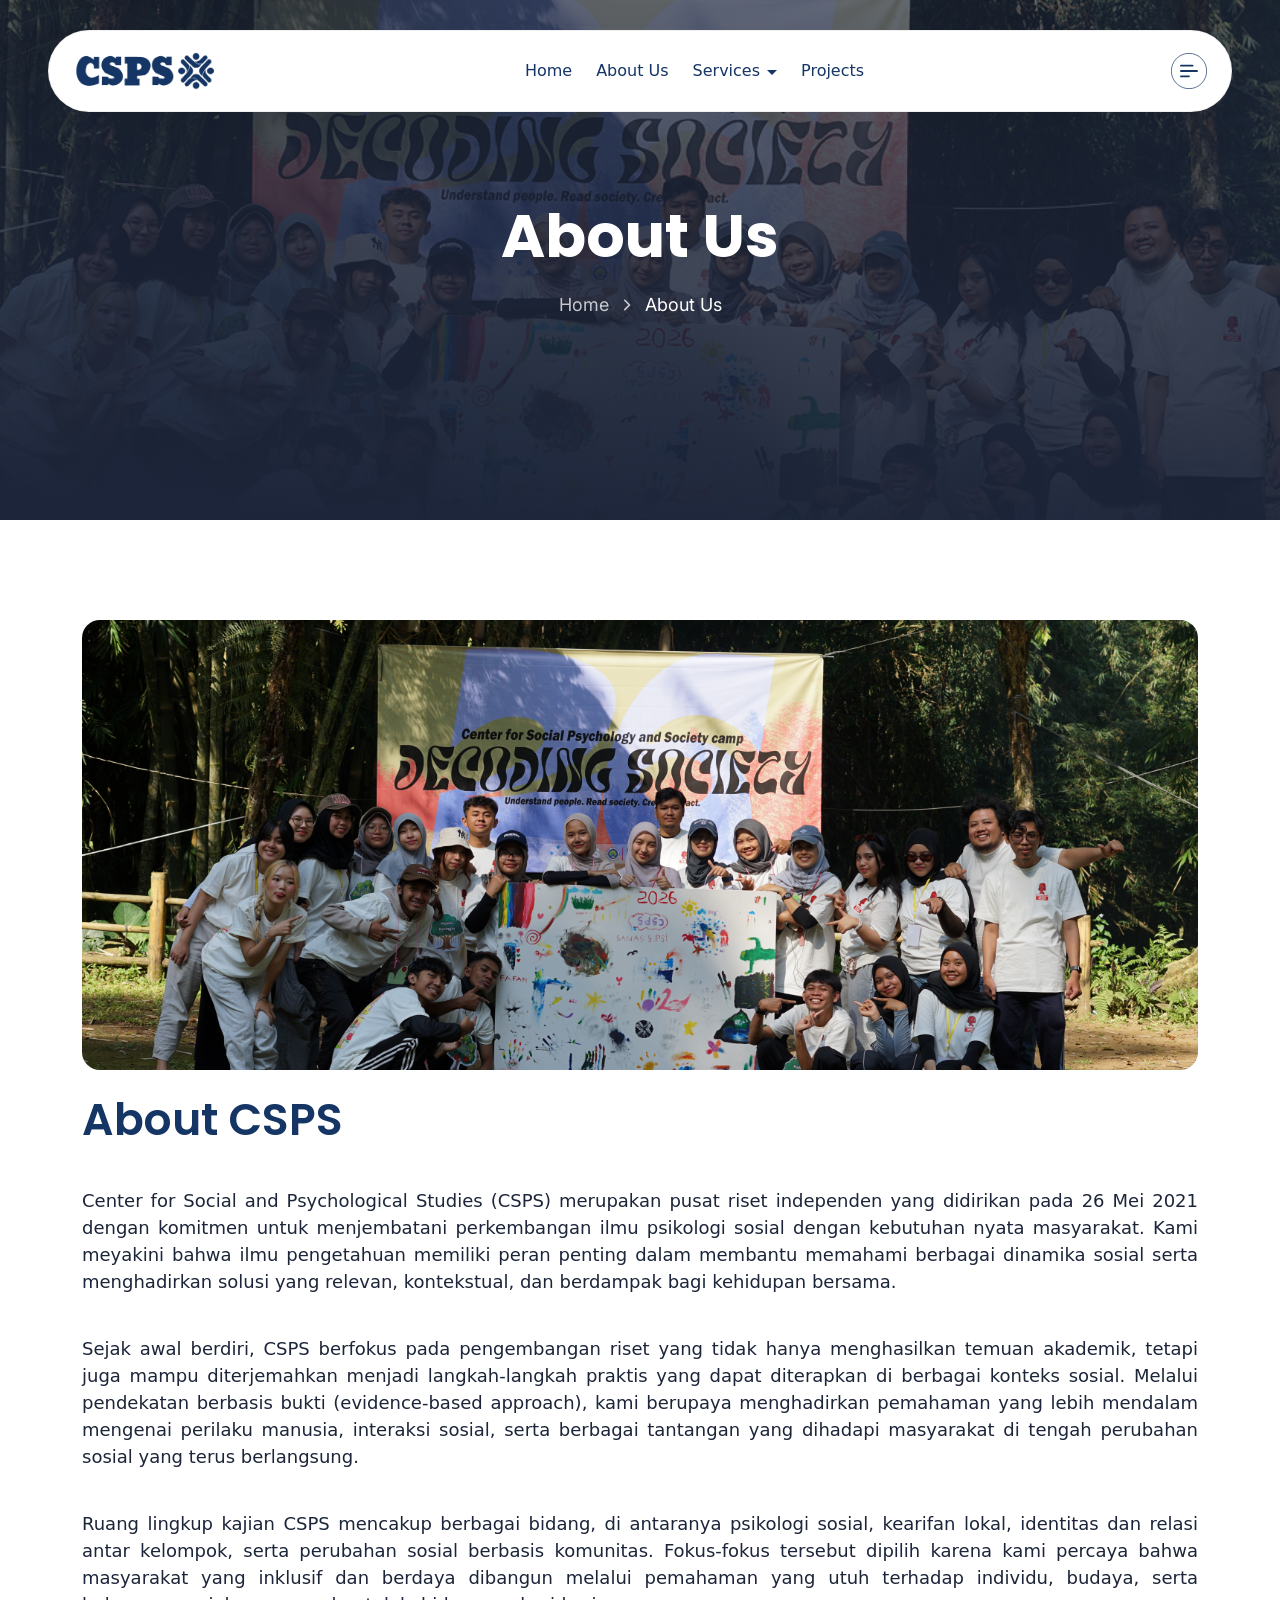
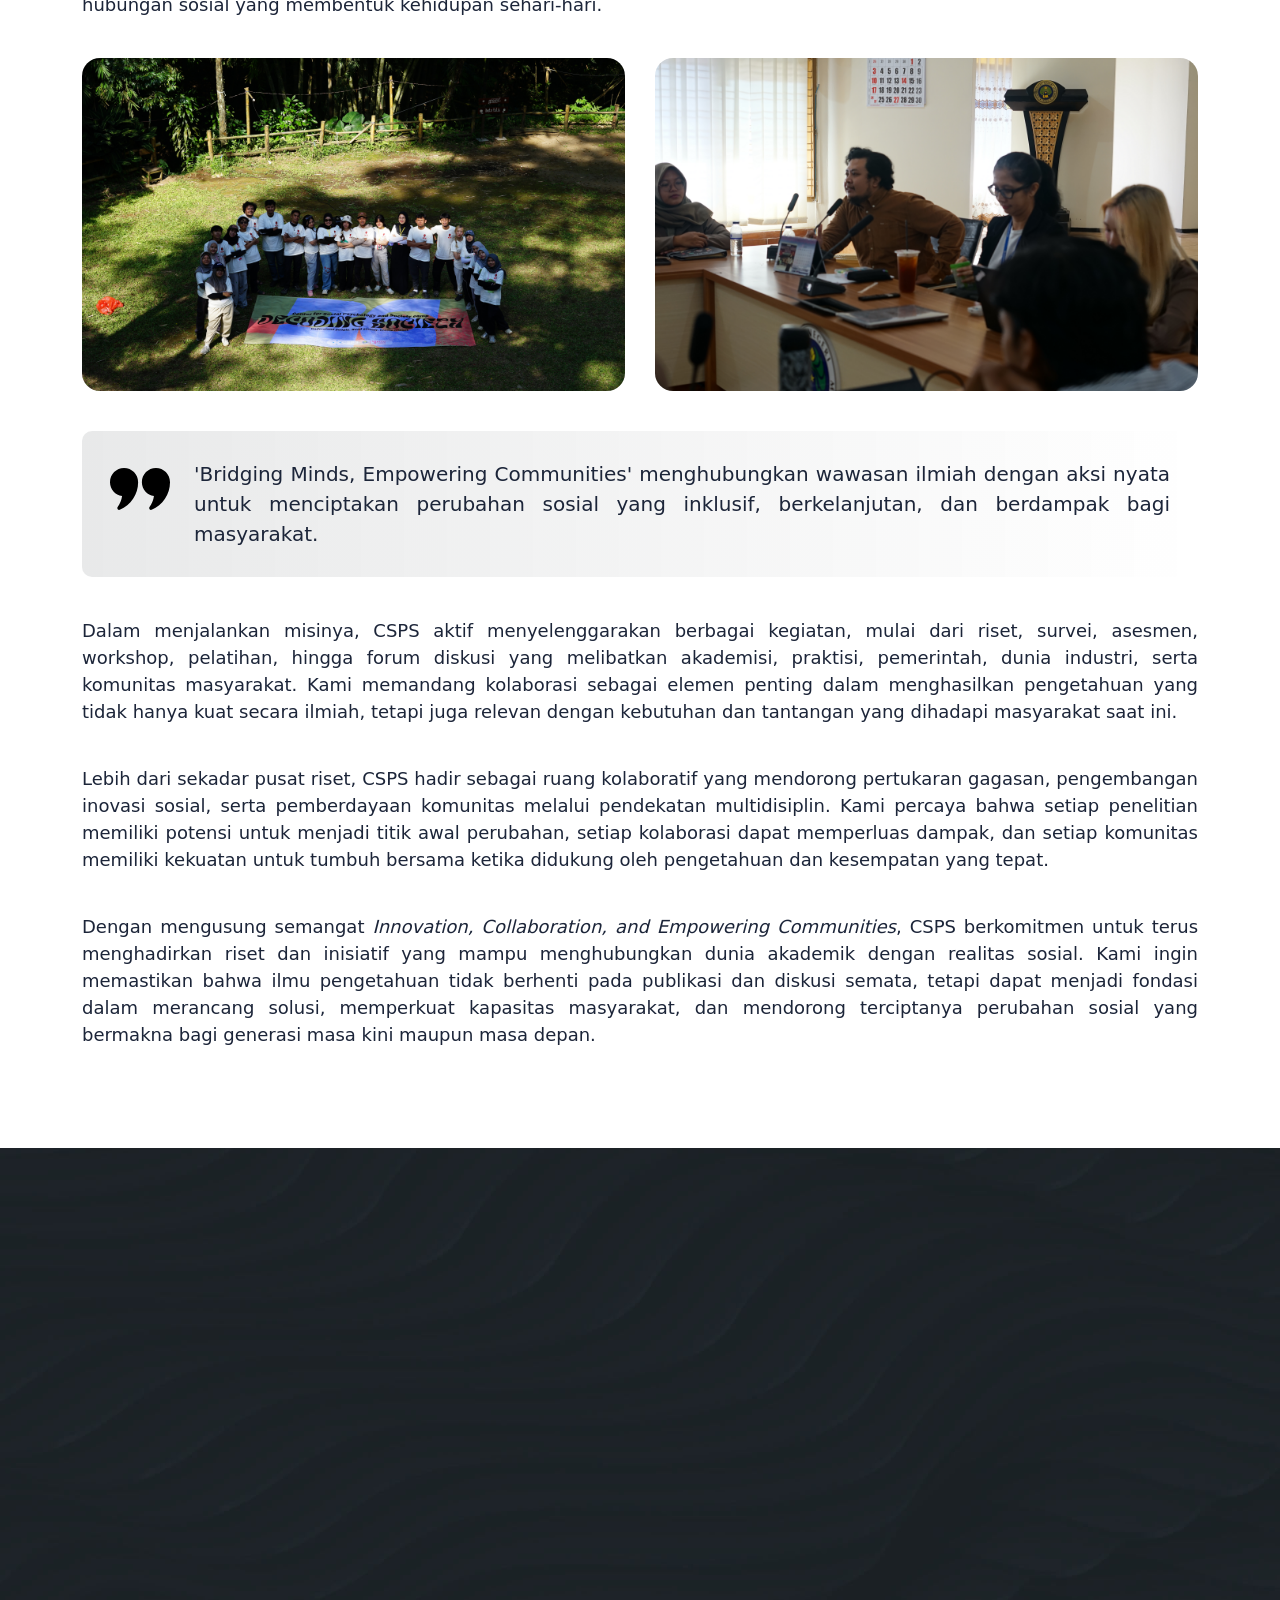
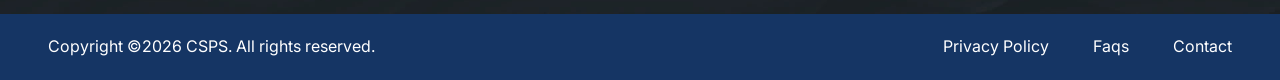
==== about.html @ bf0634b8 "update banyak" ====
<!doctype html>
<html lang="en" class="no-js">

<head>
  <title>CSPS UM - Center for Social Psychology and Society</title>
  <link rel="shortcut icon" href="assets/img/Logo_CSPS.png" type="image/x-icon">

  <!-- Meta Tags -->
  <meta charset="utf-8">
  <meta http-equiv="X-UA-Compatible" content="IE=edge">
  <meta name="viewport" content="width=device-width, initial-scale=1, shrink-to-fit=no">
  <meta name="view-transition" content="same-origin">
  <meta name="theme-color" content="#153564">

  <meta property="og:site_name" content="CSPS UM">
  <meta property="og:url" content="https://cspsum.vercel.app">
  <meta property="og:title" content="CSPS UM - Bridging Minds, Empowering Communities">
  <meta property="og:description"
    content="Center for Social Psychology Studies Universitas Negeri Malang. Advancing social psychology through research, education, and community engagement.">
  <meta name="Center for Social Psychology Studies Universitas N9" content="summary_large_image">
  <meta name="description"
    content="CSPS UM is a center for learning, research, and community engagement in Social Psychology. We connect knowledge with real-world impact, empowering individuals and communities to create positive social change.">
  <!-- fonts -->
  <link rel="preconnect" href="https://fonts.googleapis.com/">
  <link rel="preconnect" href="https://fonts.gstatic.com/" crossorigin>
  <link
    href="https://fonts.googleapis.com/css2?family=Inter:ital,opsz,wght@0,14..32,100..900;1,14..32,100..900&amp;family=Poppins:ital,wght@0,100;0,200;0,300;0,400;0,500;0,600;0,700;0,800;0,900;1,100;1,200;1,300;1,400;1,500;1,600;1,700;1,800;1,900&amp;display=swap"
    rel="stylesheet">

  <!-- all css -->
  <link rel="stylesheet" href="assets/css/vendor.css">
  <style>
    :root {
      /* Typography */
      --font-body--family: "Inter", sans-serif;
      --font-body--style: normal;
      --font-body--weight: 400;

      --font-heading--family: "Poppins", sans-serif;
      --font-heading--style: normal;
      --font-heading--weight: 600;

      --font-button--family: "Poppins", sans-serif;
      --font-button--style: normal;
      --font-button--weight: 600;

      /* h1-h6 */
      --font-h1--size: 60px;
      --font-h2--size: 48px;
      --font-h3--size: 36px;
      --font-h4--size: 24px;
      --font-h5--size: 20px;
      --font-h6--size: 16px;

      /* header nav */
      --font-nav-main: 16px;

      /* Colors */
      --color-background: rgba(255, 255, 255, 1);
      --color-foreground: rgba(28, 37, 57, 1);
      --color-foreground-heading: rgba(28, 37, 57, 1);
      --color-foreground-subheading: rgba(93, 102, 111, 1);
      --color-background-subheading: rgba(255, 255, 255, 0.1);
      --color-border-subheading-bg: rgba(32, 40, 45, 0.1);
      --color-primary: rgba(28, 37, 57, 1);
      --color-primary-background: rgba(28, 37, 57, 1);
      --color-primary-hover: rgba(28, 37, 57, 1);
      --color-primary-background-hover: rgba(28, 37, 57, 1);
      --color-border: rgba(255, 255, 255, 0.3);
      --color-border-hover: rgba(93, 102, 111, 0.5);
      --color-shadow: rgba(0, 0, 0, 1);
      --color-overlay: rgba(28, 37, 57, 0.6);

      /* Buttons */
      --font-button-size: 16px;
      --font-button-size-mobile: 16px;
      --style-button-height: 56px;
      --style-button-height-mobile: 48px;
      --style-button-slim-height: 52px;
      --style-button-slim-height-mobile: 40px;
      --style-cta-underline-offset: 5px;
      --style-cta-underline-thickness: 1px;

      /* Colors - Primary Button */
      --color-primary-button-text: rgba(255, 255, 255, 1);
      --color-primary-button-background: rgba(32, 40, 45, 1);
      --color-primary-button-border: rgba(32, 40, 45, 1);
      --color-primary-button-icon: rgba(28, 37, 57, 1);
      --color-primary-button-icon-background: rgba(255, 255, 255, 1);

      --color-primary-button-hover-text: rgba(32, 40, 45, 1);
      --color-primary-button-hover-background: rgba(255, 255, 255, 1);
      --color-primary-button-hover-border: rgba(32, 40, 45, 1);
      --color-primary-button-hover-icon: rgba(255, 255, 255, 1);
      --color-primary-button-hover-icon-background: rgba(28, 37, 57, 1);

      /* Colors - Secondary Button */
      --color-secondary-button-text: rgba(32, 40, 45, 1);
      --color-secondary-button-background: rgba(255, 255, 255, 1);
      --color-secondary-button-border: rgba(255, 255, 255, 1);
      --color-secondary-button-icon: rgba(255, 255, 255, 1);
      --color-secondary-button-icon-background: rgba(32, 40, 45, 1);

      --color-secondary-button-hover-text: rgba(255, 255, 255, 1);
      --color-secondary-button-hover-background: rgba(32, 40, 45, 1);
      --color-secondary-button-hover-border: rgba(32, 40, 45, 1);
      --color-secondary-button-hover-icon: rgba(28, 37, 57, 1);
      --color-secondary-button-hover-icon-background: rgba(255, 255, 255, 1);

      /* Colors - Input */
      --color-input-background: rgba(255, 255, 255, 1);
      --color-input-text: rgba(93, 102, 111, 1);
      --color-input-border: rgba(93, 102, 111, 0.2);
      --color-input-hover-background: rgba(255, 255, 255, 1);
      --color-input-hover-text: rgba(93, 102, 111, 1);
      --color-input-hover-border: rgba(93, 102, 111, 0.2);

      /* Borders */
      --style-border-width-buttons-primary: 1px;
      --style-border-width-buttons-secondary: 1px;
      --style-border-radius-buttons-primary: 40px;
      --style-border-radius-buttons-secondary: 40px;

      --style-border-width-inputs: 1px;
      --style-border-radius-inputs: 8px;
      --style-border-width: 1px;

      /* Focus */
      --focus-outline-width: 1px;
      --focus-outline-offset: 3px;

      /* Pagination */
      --style-pagination-border-width: 1px;
      --pagination-item-foreground: rgba(28, 37, 57, 1);
      --pagination-item-background: rgba(242, 242, 242, 1);
      --pagination-item-border: rgba(242, 242, 242, 1);
      --pagination-item-active-foreground: rgba(255, 255, 255, 1);
      --pagination-item-active-background: rgba(28, 37, 57, 1);
      --pagination-item-active-border: rgba(28, 37, 57, 1);

      /* Swiper */
      --swiper-navigation-size: 16px;
      --swiper-navigation-color: rgba(255, 255, 255, 1);
      --swiper-navigation-background-color: transparent;
      --swiper-navigation-hover-color: rgba(255, 255, 255, 1);
      --swiper-navigation-hover-background-color: rgba(255, 255, 255, 0.15);
      --swiper-pagination-bullet-inactive-color: rgba(242, 242, 242);
      --swiper-pagination-color: rgba(28, 37, 57, 1);
      --swiper-pagination-bullet-inactive-opacity: 1;
    }

    @media (max-width: 767px) {
      :root {
        --font-h1--size: 48px;
        --font-h2--size: 40px;
        --font-h3--size: 28px;
        --font-h4--size: 20px;
        --font-h5--size: 18px;
      }
    }
  </style>
  <link rel="stylesheet" href="assets/css/style.css">
</head>

<body>
  <!-- Header 1 -->
  <sticky-header data-sticky-type="always">
    <header class="header-2 header-floating">
      <div class="container-fluid">
        <div class="header-grid">
          <a class="header-logo" href="index.html" aria-label="CSPS">
            <img src="assets/img/logo.png" alt="CSPS Logo" height="32">
          </a>
          <drawer-menu>
            <nav class="header-nav drawer-menu">
              <div class="d-lg-none header-nav-headings">
                <a class="header-logo" href="index.html" aria-label="CSPS">
                  <img src="assets/img/logo.png" alt="CSPS Logo" style="width: 130px;" height="32" loading="lazy">
                </a>
                <drawer-opener class="svg-wrapper menu-close" data-drawer=".drawer-menu">
                  <svg width="30px" height="30px" viewBox="0 0 24 24" fill="none" xmlns="http://www.w3.org/2000/svg">
                    <path
                      d="M8.00386 9.41816C7.61333 9.02763 7.61334 8.39447 8.00386 8.00395C8.39438 7.61342 9.02755 7.61342 9.41807 8.00395L12.0057 10.5916L14.5907 8.00657C14.9813 7.61605 15.6144 7.61605 16.0049 8.00657C16.3955 8.3971 16.3955 9.03026 16.0049 9.42079L13.4199 12.0058L16.0039 14.5897C16.3944 14.9803 16.3944 15.6134 16.0039 16.0039C15.6133 16.3945 14.9802 16.3945 14.5896 16.0039L12.0057 13.42L9.42097 16.0048C9.03045 16.3953 8.39728 16.3953 8.00676 16.0048C7.61624 15.6142 7.61624 14.9811 8.00676 14.5905L10.5915 12.0058L8.00386 9.41816Z"
                      fill="currentColor" />
                    <path fill-rule="evenodd" clip-rule="evenodd"
                      d="M23 12C23 18.0751 18.0751 23 12 23C5.92487 23 1 18.0751 1 12C1 5.92487 5.92487 1 12 1C18.0751 1 23 5.92487 23 12ZM3.00683 12C3.00683 16.9668 7.03321 20.9932 12 20.9932C16.9668 20.9932 20.9932 16.9668 20.9932 12C20.9932 7.03321 16.9668 3.00683 12 3.00683C7.03321 3.00683 3.00683 7.03321 3.00683 12Z"
                      fill="currentColor" />
                  </svg>
                </drawer-opener>
              </div>
              <ul class="header-menu list-unstyled">
                <li class="nav-item">
                  <a class="menu-link menu-link-main menu-accrodion" href="index.html">
                    Home
                  </a>
                </li>
                <li class="nav-item">
                  <a class="menu-link menu-link-main" href="./about.html">
                    About Us
                  </a>
                </li>
                <li class="nav-item">
                  <a class="menu-link menu-link-main menu-accrodion" href="./services.html">
                    Services
                    <svg width="10" height="5" viewBox="0 0 10 5" fill="none" xmlns="http://www.w3.org/2000/svg">
                      <path d="M5 5L0 0H10L5 5Z" fill="currentColor" />
                    </svg>
                  </a>
                  <div class="header-submenu menu-absolute submenu-color">
                    <ul class="list-unstyled">
                      <li class="nav-item">
                        <a class="menu-link" href="./service-details.html">Program Development</a>
                      </li>
                      <li class="nav-item">
                        <a class="menu-link" href="./service-details.html">
                          Comms
                        </a>
                      </li>
                      <li class="nav-item">
                        <a class="menu-link" href="./service-details.html">
                          Impact Measurement
                        </a>
                      </li>
                      <li class="nav-item">
                        <a class="menu-link" href="./service-details.html">
                          Sustainability report assistance
                        </a>
                      </li>
                      <li class="nav-item">
                        <a class="menu-link" href="./service-details.html">
                          Psychological Assesment
                        </a>
                      </li>
                    </ul>
                  </div>
                </li>
                <li class="nav-item">
                  <a class="menu-link menu-link-main" href="./projects.html">
                    Projects
                  </a>
                </li>
              </ul>

              <div class="drawer-content d-lg-none">
                <div class="drawer-block drawer-block-contact">
                  <div class="drawer-heading text text-18">Quick Contact</div>
                  <ul class="drawer-additional-menu list-unstyled flex-direction-column">
                    <li class="nav-item">
                      <div class="menu-link no-hover">
                        <svg xmlns="http://www.w3.org/2000/svg" fill="none" viewBox="0 0 24 24" stroke-width="1.5"
                          stroke="currentColor" class="size-6">
                          <path stroke-linecap="round" stroke-linejoin="round"
                            d="M15 10.5a3 3 0 1 1-6 0 3 3 0 0 1 6 0Z" />
                          <path stroke-linecap="round" stroke-linejoin="round"
                            d="M19.5 10.5c0 7.142-7.5 11.25-7.5 11.25S4.5 17.642 4.5 10.5a7.5 7.5 0 1 1 15 0Z" />
                        </svg>

                        <a href="https://share.google/dpRsDNbhYyHIWgLW3" target="_blank" rel="noopener noreferrer">
                          Gedung B4, Jl. Semarang No.5, Sumbersari, Kec. Lowokwaru, Kota Malang, Jawa Timur 65145,
                          Indonesia
                        </a>
                      </div>
                    </li>
                    <li class="nav-item">
                      <a class="menu-link" href="tel:+001234567890">
                        <svg xmlns="http://www.w3.org/2000/svg" fill="none" viewBox="0 0 24 24" stroke-width="1.5"
                          stroke="currentColor" class="size-6">
                          <path stroke-linecap="round" stroke-linejoin="round"
                            d="M14.25 9.75v-4.5m0 4.5h4.5m-4.5 0 6-6m-3 18c-8.284 0-15-6.716-15-15V4.5A2.25 2.25 0 0 1 4.5 2.25h1.372c.516 0 .966.351 1.091.852l1.106 4.423c.11.44-.054.902-.417 1.173l-1.293.97a1.062 1.062 0 0 0-.38 1.21 12.035 12.035 0 0 0 7.143 7.143c.441.162.928-.004 1.21-.38l.97-1.293a1.125 1.125 0 0 1 1.173-.417l4.423 1.106c.5.125.852.575.852 1.091V19.5a2.25 2.25 0 0 1-2.25 2.25h-2.25Z" />
                        </svg>
                        08988888888888
                      </a>
                    </li>
                    <li class="nav-item">
                      <a class="menu-link" href="mailto:csps@um.ac.id">
                        <svg xmlns="http://www.w3.org/2000/svg" fill="none" viewBox="0 0 24 24" stroke-width="1.5"
                          stroke="currentColor" class="size-6">
                          <path stroke-linecap="round" stroke-linejoin="round"
                            d="M21.75 9v.906a2.25 2.25 0 0 1-1.183 1.981l-6.478 3.488M2.25 9v.906a2.25 2.25 0 0 0 1.183 1.981l6.478 3.488m8.839 2.51-4.66-2.51m0 0-1.023-.55a2.25 2.25 0 0 0-2.134 0l-1.022.55m0 0-4.661 2.51m16.5 1.615a2.25 2.25 0 0 1-2.25 2.25h-15a2.25 2.25 0 0 1-2.25-2.25V8.844a2.25 2.25 0 0 1 1.183-1.981l7.5-4.039a2.25 2.25 0 0 1 2.134 0l7.5 4.039a2.25 2.25 0 0 1 1.183 1.98V19.5Z" />
                        </svg>
                        csps@um.ac.id
                      </a>
                    </li>
                  </ul>
                </div>
              </div>
            </nav>
          </drawer-menu>
          <div class="header-actions d-flex align-items-center">
            <div class="header-actions d-flex align-items-center">
              <a href="https://wa.me/6281234567890?text=Halo%20CSPS%20UM,%20saya%20ingin%20berkonsultasi."
                aria-label="Hubungi kami melalui WhatsApp" class="button button--primary button--slim" target="_blank"
                rel="noopener noreferrer">
                Get in Touch
                <span class="svg-wrapper">
                  <svg class="icon-20" width="20" height="20" viewBox="0 0 20 20" fill="none"
                    xmlns="http://www.w3.org/2000/svg">
                    <path
                      d="M13.3365 7.84518L6.16435 15.0173L4.98584 13.8388L12.158 6.66667H5.83652V5H15.0032V14.1667H13.3365V7.84518Z"
                      fill="currentColor"></path>
                  </svg>
                </span>
              </a>
              <drawer-opener class="svg-wrapper menu-open d-lg-none" data-drawer=".drawer-menu">
                <svg width="52" height="52" viewBox="0 0 52 52" fill="none" xmlns="http://www.w3.org/2000/svg">
                  <circle cx="26" cy="26" r="25.5" fill="white" stroke="currentColor" />
                  <path
                    d="M32.5 18.2857C32.5 17.5757 31.9179 17 31.2 17H14.3C13.5821 17 13 17.5757 13 18.2857C13 18.9958 13.5821 19.5714 14.3 19.5714H31.2C31.9179 19.5714 32.5 18.9957 32.5 18.2857ZM14.3 24.7143H37.7C38.4179 24.7143 39 25.29 39 26C39 26.7101 38.4179 27.2857 37.7 27.2857H14.3C13.5821 27.2857 13 26.7101 13 26C13 25.29 13.5821 24.7143 14.3 24.7143ZM14.3 32.4286H26C26.7179 32.4286 27.3 33.0042 27.3 33.7143C27.3 34.4243 26.7179 35 26 35H14.3C13.5821 35 13 34.4243 13 33.7143C13 33.0042 13.5821 32.4286 14.3 32.4286Z"
                    fill="currentColor" />
                </svg>
              </drawer-opener>
              <drawer-opener class="svg-wrapper menu-open d-none d-lg-flex" data-drawer=".drawer-additional">
                <svg width="52" height="52" viewBox="0 0 52 52" fill="none" xmlns="http://www.w3.org/2000/svg">
                  <circle cx="26" cy="26" r="25.5" fill="white" stroke="currentColor" />
                  <path
                    d="M32.5 18.2857C32.5 17.5757 31.9179 17 31.2 17H14.3C13.5821 17 13 17.5757 13 18.2857C13 18.9958 13.5821 19.5714 14.3 19.5714H31.2C31.9179 19.5714 32.5 18.9957 32.5 18.2857ZM14.3 24.7143H37.7C38.4179 24.7143 39 25.29 39 26C39 26.7101 38.4179 27.2857 37.7 27.2857H14.3C13.5821 27.2857 13 26.7101 13 26C13 25.29 13.5821 24.7143 14.3 24.7143ZM14.3 32.4286H26C26.7179 32.4286 27.3 33.0042 27.3 33.7143C27.3 34.4243 26.7179 35 26 35H14.3C13.5821 35 13 34.4243 13 33.7143C13 33.0042 13.5821 32.4286 14.3 32.4286Z"
                    fill="currentColor" />
                </svg>
              </drawer-opener>
            </div>
          </div>
        </div>
    </header>
  </sticky-header>

  <div class="theme-drawer drawer-additional" data-position="right">
    <div class="drawer-headings">
      <a class="header-logo" href="../index.html" aria-label="Consulo">
        <img src="assets/img/logo.png" alt="Consulo Logo" style="width: 130px;" height="32" loading="lazy">
      </a>
      <drawer-opener class="svg-wrapper menu-close" data-drawer=".drawer-additional">
        <svg width="30px" height="30px" viewBox="0 0 24 24" fill="none" xmlns="http://www.w3.org/2000/svg">
          <path
            d="M8.00386 9.41816C7.61333 9.02763 7.61334 8.39447 8.00386 8.00395C8.39438 7.61342 9.02755 7.61342 9.41807 8.00395L12.0057 10.5916L14.5907 8.00657C14.9813 7.61605 15.6144 7.61605 16.0049 8.00657C16.3955 8.3971 16.3955 9.03026 16.0049 9.42079L13.4199 12.0058L16.0039 14.5897C16.3944 14.9803 16.3944 15.6134 16.0039 16.0039C15.6133 16.3945 14.9802 16.3945 14.5896 16.0039L12.0057 13.42L9.42097 16.0048C9.03045 16.3953 8.39728 16.3953 8.00676 16.0048C7.61624 15.6142 7.61624 14.9811 8.00676 14.5905L10.5915 12.0058L8.00386 9.41816Z"
            fill="currentColor" />
          <path fill-rule="evenodd" clip-rule="evenodd"
            d="M23 12C23 18.0751 18.0751 23 12 23C5.92487 23 1 18.0751 1 12C1 5.92487 5.92487 1 12 1C18.0751 1 23 5.92487 23 12ZM3.00683 12C3.00683 16.9668 7.03321 20.9932 12 20.9932C16.9668 20.9932 20.9932 16.9668 20.9932 12C20.9932 7.03321 16.9668 3.00683 12 3.00683C7.03321 3.00683 3.00683 7.03321 3.00683 12Z"
            fill="currentColor" />
        </svg>
      </drawer-opener>
    </div>
    <div class="drawer-content">
      <div class="drawer-block drawer-block-contact">
        <div class="drawer-heading text text-18">Quick Contact</div>
        <ul class="drawer-additional-menu list-unstyled flex-direction-column">
          <li class="nav-item">
            <div class="menu-link no-hover">
              <svg xmlns="http://www.w3.org/2000/svg" fill="none" viewBox="0 0 24 24" stroke-width="1.5"
                stroke="currentColor">
                <path stroke-linecap="round" stroke-linejoin="round" d="M15 10.5a3 3 0 1 1-6 0 3 3 0 0 1 6 0Z" />
                <path stroke-linecap="round" stroke-linejoin="round"
                  d="M19.5 10.5c0 7.142-7.5 11.25-7.5 11.25S4.5 17.642 4.5 10.5a7.5 7.5 0 1 1 15 0Z" />
              </svg>
              Gedung B4, Jl. Semarang No.5, Sumbersari, Kec. Lowokwaru, Kota Malang, Jawa Timur 65145, Indonesia
            </div>
          </li>
          <li class="nav-item">
            <a class="menu-link" href="tel:+001234567890">
              <svg xmlns="http://www.w3.org/2000/svg" fill="none" viewBox="0 0 24 24" stroke-width="1.5"
                stroke="currentColor">
                <path stroke-linecap="round" stroke-linejoin="round"
                  d="M14.25 9.75v-4.5m0 4.5h4.5m-4.5 0 6-6m-3 18c-8.284 0-15-6.716-15-15V4.5A2.25 2.25 0 0 1 4.5 2.25h1.372c.516 0 .966.351 1.091.852l1.106 4.423c.11.44-.054.902-.417 1.173l-1.293.97a1.062 1.062 0 0 0-.38 1.21 12.035 12.035 0 0 0 7.143 7.143c.441.162.928-.004 1.21-.38l.97-1.293a1.125 1.125 0 0 1 1.173-.417l4.423 1.106c.5.125.852.575.852 1.091V19.5a2.25 2.25 0 0 1-2.25 2.25h-2.25Z" />
              </svg>
              +01234567890
            </a>
          </li>
          <li class="nav-item">
            <a class="menu-link" href="mailto:consulo@email.com">
              <svg xmlns="http://www.w3.org/2000/svg" fill="none" viewBox="0 0 24 24" stroke-width="1.5"
                stroke="currentColor">
                <path stroke-linecap="round" stroke-linejoin="round"
                  d="M21.75 9v.906a2.25 2.25 0 0 1-1.183 1.981l-6.478 3.488M2.25 9v.906a2.25 2.25 0 0 0 1.183 1.981l6.478 3.488m8.839 2.51-4.66-2.51m0 0-1.023-.55a2.25 2.25 0 0 0-2.134 0l-1.022.55m0 0-4.661 2.51m16.5 1.615a2.25 2.25 0 0 1-2.25 2.25h-15a2.25 2.25 0 0 1-2.25-2.25V8.844a2.25 2.25 0 0 1 1.183-1.981l7.5-4.039a2.25 2.25 0 0 1 2.134 0l7.5 4.039a2.25 2.25 0 0 1 1.183 1.98V19.5Z" />
              </svg>
              consulo@email.com
            </a>
          </li>
        </ul>
      </div>
    </div>
  </div>

  <!-- Main -->
  <main>
    <!-- Page Banner -->
    <div class="page-banner overlay">
      <picture class="media media-bg">
        <source media="(max-width: 575px)" srcset="assets/img/banner/page-banner-575.jpg">
        <source media="(max-width: 991px)" srcset="assets/img/banner/page-banner-991.jpg">
        <img src="assets/img/slider-1.jpg" width="1920" height="520" loading="eager" alt="Page Banner Image">
      </picture>
      <div class="page-banner-content">
        <div class="container text-center">
          <h1 class="heading text-80 fw-700" data-aos="fade-up">
            About Us
          </h1>
          <ul class="breadcrumb list-unstyled" data-aos="fade-up" data-aos-delay="100">
            <li>
              <a href="index.html" class="text text-18" aria-label="Home Page">
                Home
              </a>
            </li>
            <li>
              <svg width="8" height="12" viewBox="0 0 8 12" fill="none" xmlns="http://www.w3.org/2000/svg">
                <path fill-rule="evenodd" clip-rule="evenodd"
                  d="M7.08929 5.40903C7.24552 5.5653 7.33328 5.77723 7.33328 5.9982C7.33328 6.21917 7.24552 6.43109 7.08929 6.58736L2.37512 11.3015C2.29825 11.3811 2.2063 11.4446 2.10463 11.4883C2.00296 11.532 1.89361 11.5549 1.78296 11.5559C1.67231 11.5569 1.56258 11.5358 1.46016 11.4939C1.35775 11.452 1.2647 11.3901 1.18646 11.3119C1.10822 11.2336 1.04634 11.1406 1.00444 11.0382C0.962537 10.9357 0.941453 10.826 0.942414 10.7154C0.943376 10.6047 0.966364 10.4954 1.01004 10.3937C1.05371 10.292 1.1172 10.2001 1.19679 10.1232L5.32179 5.9982L1.19679 1.8732C1.04499 1.71603 0.960996 1.50553 0.962894 1.28703C0.964793 1.06853 1.05243 0.859522 1.20694 0.705015C1.36145 0.550508 1.57046 0.462868 1.78896 0.460969C2.00745 0.45907 2.21795 0.543066 2.37512 0.694864L7.08929 5.40903Z"
                  fill="currentColor" />
              </svg>
            </li>
            <li>
              <a role="link" aria-disabled="true" class="text text-18 active">
                About Us
              </a>
            </li>
          </ul>
        </div>
      </div>
    </div>
    <!-- Blog List -->
    <div class="page-blog-details mt-100 mb-100">
      <div class="container">
        <drawer-opener class="open-sidebar svg-wrapper text text-20 fw-500 d-lg-none" data-drawer=".drawer-blog-sidebar"
          data-aos="fade-up">
          <svg xmlns="http://www.w3.org/2000/svg" fill="none" viewBox="0 0 24 24" stroke-width="1.5"
            stroke="currentColor">
            <path stroke-linecap="round" stroke-linejoin="round"
              d="M12 3c2.755 0 5.455.232 8.083.678.533.09.917.556.917 1.096v1.044a2.25 2.25 0 0 1-.659 1.591l-5.432 5.432a2.25 2.25 0 0 0-.659 1.591v2.927a2.25 2.25 0 0 1-1.244 2.013L9.75 21v-6.568a2.25 2.25 0 0 0-.659-1.591L3.659 7.409A2.25 2.25 0 0 1 3 5.818V4.774c0-.54.384-1.006.917-1.096A48.32 48.32 0 0 1 12 3Z" />
          </svg>
          Filter
        </drawer-opener>
        <div class="row">
          <div class="col-12 col-lg-12">
            <div class="blog-details">
              <div class="card-blog-list" data-aos="fade-up">
                <div class="card-blog-list-media radius18" style="height: 450px;">
                  <div class="media">
                    <img src="assets/img/fotbar-csps-1.JPG" alt="blog image" width="1000" height="20" loading="lazy">
                  </div>
                </div>

                <div class="card-blog-content">

                  <h2 class="card-blog-heading heading text-50">
                    About CSPS
                  </h2>

                  <div class="blog-description" style="text-align: justify;">
                    <p>
                      Center for Social and Psychological Studies (CSPS) merupakan pusat riset independen yang didirikan
                      pada 26 Mei 2021 dengan komitmen untuk menjembatani perkembangan ilmu psikologi sosial dengan
                      kebutuhan nyata masyarakat. Kami meyakini bahwa ilmu pengetahuan memiliki peran penting dalam
                      membantu memahami berbagai dinamika sosial serta menghadirkan solusi yang relevan, kontekstual,
                      dan berdampak bagi kehidupan bersama.
                    </p>

                    <p>
                      Sejak awal berdiri, CSPS berfokus pada pengembangan riset yang tidak hanya menghasilkan temuan
                      akademik, tetapi juga mampu diterjemahkan menjadi langkah-langkah praktis yang dapat diterapkan di
                      berbagai konteks sosial. Melalui pendekatan berbasis bukti (evidence-based approach), kami
                      berupaya menghadirkan pemahaman yang lebih mendalam mengenai perilaku manusia, interaksi sosial,
                      serta berbagai tantangan yang dihadapi masyarakat di tengah perubahan sosial yang terus
                      berlangsung.
                    </p>

                    <p>
                      Ruang lingkup kajian CSPS mencakup berbagai bidang, di antaranya psikologi sosial, kearifan lokal,
                      identitas dan relasi antar kelompok, serta perubahan sosial berbasis komunitas. Fokus-fokus
                      tersebut dipilih karena kami percaya bahwa masyarakat yang inklusif dan berdaya dibangun melalui
                      pemahaman yang utuh terhadap individu, budaya, serta hubungan sosial yang membentuk kehidupan
                      sehari-hari.
                    </p>

                    <div class="blog-paired-image">
                      <img src="assets/img/fotbar-csps-2.JPG" style="width: 100%; height: 250pt; object-fit: cover;"
                        alt="CSPS Activities" width="768" height="700" loading="lazy">
                      <img src="assets/img/foot-csps.JPG" style="width: 100%; height: 250pt; object-fit: cover;"
                        alt="CSPS Research and Collaboration" width="768" height="700" loading="lazy">
                    </div>

                    <blockquote>
                      'Bridging Minds, Empowering Communities' menghubungkan wawasan ilmiah dengan aksi nyata untuk
                      menciptakan perubahan sosial yang inklusif, berkelanjutan, dan berdampak bagi masyarakat.
                    </blockquote>

                    <p>
                      Dalam menjalankan misinya, CSPS aktif menyelenggarakan berbagai kegiatan, mulai dari riset,
                      survei, asesmen, workshop, pelatihan, hingga forum diskusi yang melibatkan akademisi, praktisi,
                      pemerintah, dunia industri, serta komunitas masyarakat. Kami memandang kolaborasi sebagai elemen
                      penting dalam menghasilkan pengetahuan yang tidak hanya kuat secara ilmiah, tetapi juga relevan
                      dengan kebutuhan dan tantangan yang dihadapi masyarakat saat ini.
                    </p>

                    <p>
                      Lebih dari sekadar pusat riset, CSPS hadir sebagai ruang kolaboratif yang mendorong pertukaran
                      gagasan, pengembangan inovasi sosial, serta pemberdayaan komunitas melalui pendekatan
                      multidisiplin. Kami percaya bahwa setiap penelitian memiliki potensi untuk menjadi titik awal
                      perubahan, setiap kolaborasi dapat memperluas dampak, dan setiap komunitas memiliki kekuatan untuk
                      tumbuh bersama ketika didukung oleh pengetahuan dan kesempatan yang tepat.
                    </p>

                    <p>
                      Dengan mengusung semangat <em>Innovation, Collaboration, and Empowering Communities</em>, CSPS
                      berkomitmen untuk terus menghadirkan riset dan inisiatif yang mampu menghubungkan dunia akademik
                      dengan realitas sosial. Kami ingin memastikan bahwa ilmu pengetahuan tidak berhenti pada publikasi
                      dan diskusi semata, tetapi dapat menjadi fondasi dalam merancang solusi, memperkuat kapasitas
                      masyarakat, dan mendorong terciptanya perubahan sosial yang bermakna bagi generasi masa kini
                      maupun masa depan.
                    </p>
                  </div>


                </div>

              </div>
            </div>

          </div>
        </div>
      </div>
    </div>

  </main>

  <!-- Footer -->
  <footer>
    <!-- Footer Main -->
    <div class="footer-main bg-contain" style="background-image: url(assets/img/footer/footer-bg-large.jpg)">
      <div class="footer-top">
        <div class="container-fluid">
          <div class="row footer-custom-row">
            <div class="col-12 col-md-6">
              <div class="footer-widget footer-widget-brand" data-aos="fade-up" data-aos-anchor=".footer-top">
                <a class="footer-logo" href="index.html" aria-label="Consulo Logo">
                  <img src="assets/img/Logo-CSPS-trans-header-980x310.png " alt="Consulo Logo" style="width: 130px;"
                    height="32" loading="lazy">
                </a>
                <p class="text text-16">
                  CSPS UM provides research-based solutions in social psychology, helping organizations design impactful
                  programs, measure outcomes, and create sustainable social change.
                </p>
                <ul class="social-icons list-unstyled" data-aos="fade-up" data-aos-anchor=".footer-top">
                  <li>
                    <a class="social-link text" href="https://web.facebook.com/">
                      <svg width="10" height="18" viewBox="0 0 10 18" fill="none" xmlns="http://www.w3.org/2000/svg">
                        <path
                          d="M6.66634 10.2552H8.74967L9.58301 6.92188H6.66634V5.25521C6.66634 4.39739 6.66634 3.58854 8.33301 3.58854H9.58301V0.788625C9.31159 0.752583 8.28551 0.671875 7.20209 0.671875C4.94001 0.671875 3.33301 2.05259 3.33301 4.5883V6.92188H0.833008V10.2552H3.33301V17.3385H6.66634V10.2552Z"
                          fill="currentColor" />
                      </svg>
                      <span class="visually-hidden">Facebook</span>
                    </a>
                  </li>
                  <li>
                    <a class="social-link text" href="https://www.linkedin.com/">
                      <svg width="17" height="16" viewBox="0 0 17 16" fill="none" xmlns="http://www.w3.org/2000/svg">
                        <path
                          d="M3.78357 2.16742C3.78326 2.84601 3.37157 3.45666 2.74262 3.71142C2.11367 3.96619 1.39306 3.81419 0.920587 3.32711C0.448112 2.84001 0.318129 2.11511 0.59192 1.49421C0.86572 0.873305 1.48862 0.480397 2.1669 0.500755C3.0678 0.527797 3.78398 1.26612 3.78357 2.16742ZM3.83357 5.06742H0.500237V15.5007H3.83357V5.06742ZM9.10025 5.06742H5.78357V15.5007H9.06692V10.0257C9.06692 6.97573 13.0419 6.6924 13.0419 10.0257V15.5007H16.3336V8.8924C16.3336 3.75075 10.4503 3.94242 9.06692 6.4674L9.10025 5.06742Z"
                          fill="currentColor" />
                      </svg>
                      <span class="visually-hidden">Linkedin</span>
                    </a>
                  </li>
                  <li>
                    <a class="social-link text" href="https://x.com/">
                      <svg width="18" height="14" viewBox="0 0 18 14" fill="none" xmlns="http://www.w3.org/2000/svg">
                        <path
                          d="M17.5104 1.71289C16.8743 1.9943 16.1996 2.17914 15.5088 2.26127C16.2366 1.82561 16.7812 1.14026 17.0411 0.332886C16.3573 0.739186 15.6088 1.02515 14.8282 1.17835C14.1693 0.475394 13.2483 0.0770356 12.2848 0.0781272C10.3605 0.0781272 8.79975 1.63835 8.79975 3.56354C8.79975 3.83666 8.83109 4.10153 8.88967 4.35709C5.99206 4.21121 3.42506 2.82455 1.70565 0.715686C1.39608 1.24757 1.23338 1.85216 1.2342 2.46757C1.2342 3.67667 1.84967 4.74388 2.78458 5.36868C2.23115 5.35118 1.6899 5.20171 1.20599 4.93262C1.20545 4.94726 1.20545 4.9619 1.20545 4.97574C1.20545 6.66484 2.40683 8.07384 4.00166 8.39376C3.70234 8.47476 3.3936 8.51568 3.08352 8.51543C2.85831 8.51543 2.63976 8.49468 2.42733 8.45393C2.8711 9.83826 4.15739 10.8461 5.683 10.8738C4.44845 11.8427 2.92391 12.3683 1.35453 12.3661C1.07677 12.3663 0.799246 12.3499 0.523438 12.3171C2.1167 13.3413 3.97127 13.8849 5.86535 13.8829C12.2763 13.8829 15.7817 8.57243 15.7817 3.9671C15.7817 3.81643 15.778 3.66523 15.7713 3.51615C16.4536 3.02322 17.0425 2.41257 17.5104 1.71289Z"
                          fill="currentColor" />
                      </svg>
                      <span class="visually-hidden">Twitter</span>
                    </a>
                  </li>
                  <li>
                    <a class="social-link text" href="https://www.instagram.com/">
                      <svg width="18" height="18" viewBox="0 0 18 18" fill="none" xmlns="http://www.w3.org/2000/svg">
                        <path
                          d="M9.85724 0.671875C10.7951 0.673425 11.2703 0.678392 11.681 0.690617L11.8427 0.6959C12.0296 0.702542 12.2139 0.710875 12.4362 0.721292C13.3229 0.762267 13.9278 0.902542 14.4591 1.10879C15.0083 1.3206 15.4722 1.60671 15.9354 2.06991C16.3979 2.5331 16.6841 2.99837 16.8966 3.54629C17.1021 4.07685 17.2424 4.68241 17.2841 5.56921C17.294 5.79143 17.302 5.97577 17.3086 6.16263L17.3138 6.32437C17.326 6.73499 17.3316 7.21032 17.3333 8.14818L17.334 8.76952C17.3341 8.84543 17.3341 8.92377 17.3341 9.0046L17.334 9.23968L17.3335 9.8611C17.3319 10.7989 17.327 11.2743 17.3147 11.6848L17.3094 11.8466C17.3028 12.0335 17.2945 12.2178 17.2841 12.44C17.2431 13.3268 17.1021 13.9317 16.8966 14.4629C16.6847 15.0123 16.3979 15.4762 15.9354 15.9393C15.4722 16.4018 15.0062 16.6879 14.4591 16.9004C13.9278 17.106 13.3229 17.2463 12.4362 17.2879C12.2139 17.2978 12.0296 17.3059 11.8427 17.3124L11.681 17.3177C11.2703 17.3299 10.7951 17.3354 9.85724 17.3373L9.23582 17.3379C9.1599 17.3379 9.08157 17.3379 9.00074 17.3379H8.76565L8.14424 17.3373C7.2064 17.3358 6.73109 17.3309 6.32046 17.3186L6.15873 17.3134C5.97185 17.3067 5.78752 17.2983 5.5653 17.2879C4.67849 17.247 4.07433 17.106 3.54239 16.9004C2.99377 16.6887 2.52919 16.4018 2.06599 15.9393C1.6028 15.4762 1.31739 15.0102 1.10489 14.4629C0.898636 13.9317 0.759052 13.3268 0.717386 12.44C0.707486 12.2178 0.69941 12.0335 0.692869 11.8466L0.687627 11.6848C0.675435 11.2743 0.669877 10.7989 0.668077 9.8611L0.667969 8.14818C0.669519 7.21032 0.674477 6.73499 0.686702 6.32437L0.691994 6.16263C0.698635 5.97577 0.706969 5.79143 0.717386 5.56921C0.758352 4.68171 0.898636 4.07754 1.10489 3.54629C1.31669 2.99768 1.6028 2.5331 2.06599 2.06991C2.52919 1.60671 2.99447 1.32129 3.54239 1.10879C4.07364 0.902542 4.6778 0.762958 5.5653 0.721292C5.78752 0.7114 5.97185 0.703325 6.15873 0.696783L6.32046 0.691542C6.73109 0.679342 7.2064 0.673783 8.14424 0.671983L9.85724 0.671875ZM9.00074 4.83796C6.6983 4.83796 4.83405 6.70423 4.83405 9.0046C4.83405 11.307 6.70033 13.1713 9.00074 13.1713C11.3032 13.1713 13.1674 11.305 13.1674 9.0046C13.1674 6.70221 11.3011 4.83796 9.00074 4.83796ZM9.00074 6.50462C10.3815 6.50462 11.5007 7.62352 11.5007 9.0046C11.5007 10.3853 10.3818 11.5046 9.00074 11.5046C7.61999 11.5046 6.50072 10.3858 6.50072 9.0046C6.50072 7.62385 7.61957 6.50462 9.00074 6.50462ZM13.3757 3.58796C12.8013 3.58796 12.3341 4.05455 12.3341 4.62892C12.3341 5.20329 12.8007 5.6706 13.3757 5.6706C13.9501 5.6706 14.4174 5.20402 14.4174 4.62892C14.4174 4.05455 13.9493 3.58724 13.3757 3.58796Z"
                          fill="currentColor" />
                      </svg>
                      <span class="visually-hidden">Instagram</span>
                    </a>
                  </li>
                </ul>
              </div>
            </div>
            <div class="col-12 col-md-6">
              <div class="footer-widget footer-widget-menu" data-aos="fade-up" data-aos-anchor=".footer-top">
                <div class="widget-heading heading text-22">Quick Link</div>
                <ul class="footer-menu list-unstyled">
                  <li>
                    <a href="about" class="text text-16 link" aria-label="About Us">
                      About Us
                    </a>
                  </li>
                  <li>
                    <a href="./projects.html" class="text text-16 link" aria-label="Our Team">
                      Projects
                    </a>
                  </li>
                </ul>
              </div>
            </div>
            <div class="col-12 col-md-6">
              <div class="footer-widget footer-widget-menu" data-aos="fade-up" data-aos-anchor=".footer-top">
                <div class="widget-heading heading text-22">Services</div>
                <ul class="footer-menu list-unstyled">
                  <li>
                    <a href="./service-details.html" class="text text-16 link" aria-label="UI/UX Design">
                      Program Development
                    </a>
                  </li>
                  <li>
                    <a href="./service-details.html" class="text text-16 link" aria-label="App Development">
                      Comms
                    </a>
                  </li>
                  <li>
                    <a href="./service-details.html" class="text text-16 link" aria-label="Digital Marketing">
                      Impact Measurement
                    </a>
                  </li>
                  <li>
                    <a href="./service-details.html" class="text text-16 link" aria-label="Cyber Security">
                      Sustainability report assistance
                    </a>
                  </li>
                  <li>
                    <a href="./service-details.html" class="text text-16 link"
                      aria-label="Web Development">Psychological Assessment</a>
                  </li>
                </ul>
              </div>
            </div>
          </div>
        </div>
      </div>
      <div class="footer-bottom">
        <div class="container-fluid">
          <div class="row footer-bottom-row">
            <div class="col-12 col-md-6 col-lg-6">
              <div class="footer-copyright text text-16">
                Copyright ©<span class="current-year"></span> CSPS.
                All rights reserved.
              </div>
            </div>
            <div class="col-12 col-md-6 col-lg-6">
              <ul class="footer-menu footer-policies list-unstyled">
                <li>
                  <a href="privacy-policy.html" class="text text-16 link" aria-label="Privacy Policy">
                    Privacy Policy
                  </a>
                </li>
                <li>
                  <a href="#" class="text text-16 link" aria-label="FAQ">
                    Faqs
                  </a>
                </li>
                <li>
                  <a href="#" class="text text-16 link" aria-label="FAQ">
                    Contact
                  </a>
                </li>
              </ul>
            </div>
          </div>
        </div>
      </div>
    </div>
  </footer>

  <!-- Modal and Drawer Overlay -->
  <drawer-opener id="drawer-overlay"></drawer-opener>

  <!-- Scroll to Top Button -->
  <scroll-top>
    <div class="scroll-to-top">
      <svg xmlns="http://www.w3.org/2000/svg" fill="none" viewBox="0 0 24 24" stroke-width="1.5" stroke="currentColor">
        <path stroke-linecap="round" stroke-linejoin="round" d="m4.5 15.75 7.5-7.5 7.5 7.5" />
      </svg>
    </div>
  </scroll-top>

  <!-- all js -->
  <script src="assets/js/vendor.js" defer></script>
  <script src="assets/js/main.js" defer></script>
</body>

<!-- Mirrored from consulo-html.vercel.app/html/services.html by HTTrack Website Copier/3.x [XR&CO'2014], Wed, 10 Jun 2026 12:00:34 GMT -->

</html>
---- assets/css/style.css ----
* {
  -webkit-box-sizing: border-box;
  box-sizing: border-box; }

body {
  color: var(--color-foreground);
  background: var(--color-background);
  display: -webkit-box;
  display: -ms-flexbox;
  display: flex;
  -webkit-box-orient: vertical;
  -webkit-box-direction: normal;
  -ms-flex-direction: column;
  flex-direction: column;
  margin: 0;
  min-height: 100svh; }

html {
  /* Firefox */
  scrollbar-width: thin;
  scroll-behavior: smooth; }

.scroll-lock {
  overflow: hidden; }

#drawer-overlay {
  position: fixed;
  top: 0;
  left: 0;
  width: 100%;
  height: 100%;
  z-index: 9;
  background-color: rgba(73, 76, 78, 0.3); }

#drawer-overlay:not(.show) {
  display: none; }

@media (max-width: 991px) {
  #drawer-overlay {
    display: none; } }

img,
picture,
video,
canvas,
iframe {
  display: -webkit-box;
  display: -ms-flexbox;
  display: flex;
  max-width: 100%;
  aspect-ratio: attr(width)/attr(height); }

svg {
  display: -webkit-box;
  display: -ms-flexbox;
  display: flex;
  max-width: 100%; }

iframe,
img {
  width: 100%;
  height: auto; }

input,
textarea,
select {
  font: inherit;
  border-radius: var(--style-border-radius-inputs); }

textarea,
input {
  color: var(--color-input-text);
  background-color: var(--color-input-background);
  border: var(--style-border-width-inputs) solid var(--color-input-border);
  outline: none; }

textarea:focus,
textarea:hover,
input:focus,
input:hover {
  color: var(--color-input-hover-text);
  background-color: var(--color-input-hover-background);
  border-color: var(--color-input-hover-border); }

/* override ios and firefox defaults */
select {
  background-color: var(--color-background);
  color: currentcolor; }

dialog {
  background-color: var(--color-background);
  color: var(--color-foreground); }

p,
h1,
h2,
h3,
h4,
h5,
h6 {
  overflow-wrap: break-word;
  margin: 0;
  padding: 0; }

p:empty {
  display: none; }

:is(p, h1, h2, h3, h4, h5, h6):first-child,
:empty:first-child + :where(p, h1, h2, h3, h4, h5, h6) {
  -webkit-margin-before: 0;
  margin-block-start: 0; }

:is(p, h1, h2, h3, h4, h5, h6):last-child,
:where(p, h1, h2, h3, h4, h5, h6) + :has(+ :empty:last-child) {
  -webkit-margin-after: 0;
  margin-block-end: 0; }

/* Focus */
.focus-inset {
  outline-offset: calc(var(--focus-outline-width) * -1); }

.svg-wrapper {
  display: -webkit-box;
  display: -ms-flexbox;
  display: flex;
  -webkit-box-align: center;
  -ms-flex-align: center;
  align-items: center;
  -webkit-box-pack: center;
  -ms-flex-pack: center;
  justify-content: center; }

/* Typography */
.heading {
  color: var(--color-foreground-heading);
  font-weight: var(--font-heading--weight);
  font-family: var(--font-heading--family);
  font-style: var(--font-heading--style);
  letter-spacing: normal; }

.heading-color {
  color: var(--color-foreground-heading); }

.subheading {
  color: #153564;
  font-weight: 500;
  font-family: var(--font-heading--family);
  font-style: normal;
  letter-spacing: normal; }

.subheading-2 {
  color: #eaf2ff;
  font-weight: 500;
  font-family: var(--font-heading--family);
  font-style: normal;
  letter-spacing: normal; }

.subheading-bg {
  background-color: var(--color-background-subheading);
  letter-spacing: normal;
  display: -webkit-inline-box;
  display: -ms-inline-flexbox;
  display: inline-flex;
  -webkit-box-align: center;
  -ms-flex-align: center;
  align-items: center;
  padding: 7px 20px;
  border-radius: 40px;
  border: 1px solid var(--color-border-subheading-bg);
  gap: 5px; }

.text {
  letter-spacing: normal;
  font-weight: var(--font-body--weight);
  color: var(--color-foreground);
  font-family: var(--font-body--family);
  font-style: var(--font-body--style); }

h1,
.h1 {
  font-size: var(--font-h1--size);
  line-height: 1.16; }

h2,
.h2 {
  font-size: var(--font-h2--size);
  line-height: 1; }

h3,
.h3 {
  font-size: var(--font-h3--size);
  line-height: 1; }

h4,
.h4 {
  font-size: var(--font-h4--size);
  line-height: 1.2; }

h5,
.h5 {
  font-size: var(--font-h5--size);
  line-height: 1.3; }

h6,
.h6 {
  font-size: var(--font-h6--size);
  line-height: 1.4; }

.text-260 {
  font-size: 260px;
  line-height: 1;
  letter-spacing: 32px; }

.text-180 {
  font-size: 180px;
  line-height: 1; }

.text-110 {
  font-size: 110px;
  line-height: 1.1; }

.text-90 {
  font-size: 90px;
  line-height: 1.15; }

.text-80 {
  font-size: 80px;
  line-height: 1.17; }

.text-64 {
  font-size: 64px;
  line-height: 1.2; }

.text-50 {
  font-size: 50px;
  line-height: 1.2; }

.text-40 {
  font-size: 40px;
  line-height: 1.2; }

.text-36 {
  font-size: 36px;
  line-height: 1.2; }

.text-32 {
  font-size: 32px;
  line-height: 1.2; }

.text-30 {
  font-size: 30px;
  line-height: 1.2; }

.text-28 {
  font-size: 28px;
  line-height: 1.2; }

.text-24 {
  font-size: 24px;
  line-height: 1.25; }

.text-22 {
  font-size: 22px;
  line-height: 1.3; }

.text-20 {
  font-size: 20px;
  line-height: 1.3; }

.text-18 {
  font-size: 18px;
  line-height: 1.55; }

.text-16 {
  font-size: 16px;
  line-height: 1.62; }

.text-14 {
  font-size: 14px;
  line-height: 1.62; }

.text-12 {
  font-size: 12px;
  line-height: 1; }

.fw-300 {
  font-weight: 300; }

.fw-400 {
  font-weight: 400; }

.fw-500 {
  font-weight: 500; }

.fw-600 {
  font-weight: 600; }

.fw-700 {
  font-weight: 700; }

@media (max-width: 1440px) {
  .text-260 {
    font-size: 210px; }
  .text-180 {
    font-size: 150px; } }

@media (max-width: 1399px) {
  .text-180 {
    font-size: 120px; }
  .text-110 {
    font-size: 90px; }
  .text-90 {
    font-size: 70px; }
  .text-80 {
    font-size: 60px; }
  .text-64 {
    font-size: 54px; }
  .text-40 {
    font-size: 34px; }
  .text-50 {
    font-size: 44px; } }

@media (max-width: 1199px) {
  .text-260 {
    font-size: 180px;
    letter-spacing: 24px; }
  .text-180 {
    font-size: 100px; } }

@media (max-width: 991px) {
  .text-260 {
    font-size: 130px;
    letter-spacing: 20px; }
  .text-110 {
    font-size: 70px; }
  .text-90,
  .text-80 {
    font-size: 60px; }
  .text-64 {
    font-size: 50px; }
  .text-50 {
    font-size: 40px; }
  .text-40 {
    font-size: 30px; }
  .text-180 {
    font-size: 80px; } }

@media (max-width: 767px) {
  .text-260 {
    font-size: 60px;
    letter-spacing: 12px; }
  .text-180 {
    font-size: 60px; }
  .text-110 {
    font-size: 60px; }
  .text-90,
  .text-80 {
    font-size: 50px; }
  .text-64 {
    font-size: 42px; }
  .text-50 {
    font-size: 38px; }
  .text-40 {
    font-size: 34px; }
  .text-36 {
    font-size: 32px; }
  .text-32 {
    font-size: 30px; }
  .text-30 {
    font-size: 28px; }
  .text-28 {
    font-size: 24px; }
  .text-24 {
    font-size: 22px; }
  .text-22 {
    font-size: 20px; }
  .text-20 {
    font-size: 21px; }
  .text-18 {
    font-size: 16px; } }

/* Icons */
.icon-80 {
  min-width: 80px;
  height: 80px; }

.icon-62 {
  min-width: 62px;
  height: 62px; }

.icon-50 {
  min-width: 50px;
  height: 50px; }

.icon-32 {
  min-width: 32px;
  height: 32px; }

.icon-28 {
  min-width: 28px;
  height: 28px; }

.icon-24 {
  min-width: 24px;
  height: 24px; }

.icon-20 {
  min-width: 20px;
  height: 20px; }

.icon-18 {
  min-width: 18px;
  height: 18px; }

.icon-14 {
  min-width: 14px;
  height: 14px; }

@media (max-width: 767px) {
  .icon-80 {
    min-width: 60px;
    height: 60px; }
  .icon-62 {
    min-width: 48px;
    height: 48px; } }

/* Buttons */
.button {
  width: -webkit-fit-content;
  width: -moz-fit-content;
  width: fit-content;
  min-height: var(--style-button-height);
  font-size: var(--font-button-size);
  font-weight: var(--font-button--weight);
  font-family: var(--font-button--family);
  font-style: normal;
  line-height: 1.4;
  letter-spacing: normal;
  padding: 10px 10px 10px 30px;
  display: -webkit-inline-box;
  display: -ms-inline-flexbox;
  display: inline-flex;
  -webkit-box-pack: center;
  -ms-flex-pack: center;
  justify-content: center;
  -webkit-box-align: center;
  -ms-flex-align: center;
  align-items: center;
  gap: 10px;
  cursor: pointer;
  text-decoration: none;
  border: none;
  outline: none;
  -webkit-box-shadow: none;
  box-shadow: none;
  -webkit-transition: all 0.3s;
  -o-transition: all 0.3s;
  transition: all 0.3s; }

.button-without-icon {
  padding: 10px 30px; }

.button-without-icon.button--slim {
  padding: 10px 15px; }

.button--slim {
  height: var(--style-button-slim-height);
  min-height: var(--style-button-slim-height); }

.button--primary {
  color: var(--color-primary-button-text);
  background-color: var(--color-primary-button-background);
  border: var(--style-border-width-buttons-primary) solid var(--color-primary-button-border);
  border-radius: var(--style-border-radius-buttons-primary); }

.button--primary:focus,
.button--primary:hover {
  outline: none;
  -webkit-box-shadow: none;
  box-shadow: none;
  color: var(--color-primary-button-hover-text);
  background-color: var(--color-primary-button-hover-background);
  border: var(--style-border-width-buttons-primary) solid var(--color-primary-button-hover-border); }

.button--secondary {
  color: var(--color-secondary-button-text);
  background-color: var(--color-secondary-button-background);
  border: var(--style-border-width-buttons-secondary) solid var(--color-secondary-button-border);
  border-radius: var(--style-border-radius-buttons-secondary); }

.button--secondary:focus,
.button--secondary:hover {
  color: var(--color-secondary-button-hover-text);
  background-color: var(--color-secondary-button-hover-background);
  border: var(--style-border-width-buttons-secondary) solid var(--color-secondary-button-hover-border); }

.button .svg-wrapper {
  color: var(--color-primary-button-icon);
  background-color: var(--color-primary-button-icon-background);
  -webkit-transition: all 0.3s;
  -o-transition: all 0.3s;
  transition: all 0.3s;
  min-width: 36px;
  height: 36px;
  border-radius: 100%; }

.button:focus .svg-wrapper,
.button:hover .svg-wrapper {
  color: var(--color-primary-button-hover-icon);
  background-color: var(--color-primary-button-hover-icon-background); }

.button--secondary .svg-wrapper {
  color: var(--color-secondary-button-icon);
  background-color: var(--color-secondary-button-icon-background); }

.button--secondary:focus .svg-wrapper,
.button--secondary:hover .svg-wrapper {
  color: var(--color-secondary-button-hover-icon);
  background-color: var(--color-secondary-button-hover-icon-background); }

.button--cta {
  font-size: 16px;
  font-weight: 500;
  font-family: var(--font-button--family);
  font-style: normal;
  line-height: 1;
  display: -webkit-inline-box;
  display: -ms-inline-flexbox;
  display: inline-flex;
  -webkit-box-align: center;
  -ms-flex-align: center;
  align-items: center;
  gap: 10px;
  cursor: pointer;
  -webkit-transition: all 0.3s;
  -o-transition: all 0.3s;
  transition: all 0.3s;
  color: var(--color-primary);
  text-decoration: none;
  border-bottom: var(--style-cta-underline-thickness) solid var(--color-primary);
  -webkit-padding-after: var(--style-cta-underline-offset);
  padding-block-end: var(--style-cta-underline-offset); }

.button--cta svg {
  --size: 12px;
  width: var(--size);
  height: var(--size); }

.button--cta:hover {
  color: var(--color-primary-hover);
  border-color: var(--color-primary-hover); }

@media (max-width: 767px) {
  .button {
    min-height: var(--style-button-height-mobile);
    font-size: var(--font-button-size-mobile); }
  .button--slim {
    height: var(--style-button-slim-height-mobile);
    min-height: var(--style-button-slim-height-mobile); } }

.content-absolute {
  position: absolute;
  width: 100%;
  height: 100%;
  left: 0;
  top: 0;
  z-index: 999; }

.overlay:after {
  content: "";
  position: absolute;
  width: 100%;
  height: 100%;
  top: 0;
  left: 0;
  background: var(--color-overlay); }

.list-unstyled {
  padding: 0;
  list-style: none;
  margin: 0; }

.border-bottom--theme {
  border-bottom: var(--style-border-width) solid var(--color-border); }

.height-inherit {
  height: inherit; }

.height-100 {
  height: 100%; }

.height-auto {
  min-height: auto;
  height: auto; }

.mt-100 {
  margin-top: 100px; }

.mb-100 {
  margin-bottom: 100px; }

.no-box-shadow {
  -webkit-box-shadow: none !important;
  box-shadow: none !important; }

.no-underline {
  text-decoration: none; }

.section-content {
  display: block;
  -webkit-margin-before: 60px;
  margin-block-start: 60px; }

.section-content + .section-button {
  display: -webkit-box;
  display: -ms-flexbox;
  display: flex;
  -webkit-margin-before: 60px;
  margin-block-start: 60px;
  -webkit-box-pack: center;
  -ms-flex-pack: center;
  justify-content: center; }

.section-headings-horizontal {
  display: -webkit-box;
  display: -ms-flexbox;
  display: flex;
  -webkit-box-align: center;
  -ms-flex-align: center;
  align-items: center;
  -webkit-box-pack: justify;
  -ms-flex-pack: justify;
  justify-content: space-between;
  gap: 20px; }

.section-headings-vertical {
  display: -webkit-inline-box;
  display: -ms-inline-flexbox;
  display: inline-flex;
  -webkit-box-orient: vertical;
  -webkit-box-direction: normal;
  -ms-flex-direction: column;
  flex-direction: column;
  -webkit-box-pack: justify;
  -ms-flex-pack: justify;
  justify-content: space-between;
  gap: 20px; }

.section-headings-right {
  min-width: -webkit-fit-content;
  min-width: -moz-fit-content;
  min-width: fit-content; }

.section-headings-right > .text + .button {
  -webkit-margin-before: 40px;
  margin-block-start: 40px; }

.headings-width,
.section-headings-left {
  max-width: 645px; }

.headings-width {
  -webkit-margin-start: auto;
  margin-inline-start: auto;
  -webkit-margin-end: auto;
  margin-inline-end: auto; }

.section-headings .subheading + .heading {
  -webkit-margin-before: 30px;
  margin-block-start: 30px; }

.section-headings .promotion-lists,
.section-headings .text-lists,
.section-headings .list-block,
.section-headings .heading + .text {
  -webkit-margin-before: 40px;
  margin-block-start: 40px; }

.section-headings:not(.section-headings-horizontal) .buttons {
  -webkit-margin-before: 50px;
  margin-block-start: 50px; }

.section-headings-sticky {
  --position: calc(var(--header-height) + 40px);
  position: -webkit-sticky;
  position: sticky;
  top: var(--position, 0px); }

.section-padding {
  --padding-top: 100px;
  --padding-bottom: 100px;
  -webkit-padding-before: var(--padding-top);
  padding-block-start: var(--padding-top);
  -webkit-padding-after: var(--padding-bottom);
  padding-block-end: var(--padding-bottom); }

.scroll-margin {
  --scroll-top: calc(var(--header-height) + 40px);
  scroll-margin-block-start: var(--scroll-top, 100px); }

.separetor {
  position: relative;
  padding: 48px 0; }

.separetor:after {
  content: "";
  position: absolute;
  width: 100%;
  height: 1px;
  background: var(--color-border); }

.no-scroll {
  overflow: hidden; }

@media (max-width: 991px) {
  .mt-100 {
    margin-top: 80px; }
  .mb-100 {
    margin-bottom: 80px; }
  .section-padding {
    --padding-top: 80px;
    --padding-bottom: 80px; }
  .section-content {
    -webkit-margin-before: 40px;
    margin-block-start: 40px; } }

@media (max-width: 767px) {
  .mt-100 {
    margin-top: 60px; }
  .mt-100 {
    margin-top: 60px; }
  .mb-100 {
    margin-bottom: 60px; }
  .section-headings .subheading + .heading {
    -webkit-margin-before: 20px;
    margin-block-start: 20px; }
  .section-headings .promotion-lists,
  .section-headings .text-lists,
  .section-headings .list-block,
  .section-headings .heading + .text {
    -webkit-margin-before: 30px;
    margin-block-start: 30px; }
  .section-headings:not(.section-headings-horizontal) .buttons,
  .section-headings .buttons {
    -webkit-margin-before: 40px;
    margin-block-start: 40px; }
  .section-headings-horizontal {
    -ms-flex-wrap: wrap;
    flex-wrap: wrap;
    gap: 24px; }
  .section-headings-horizontal .buttons {
    width: 100%; }
  .section-padding {
    --padding-top: 60px;
    --padding-bottom: 60px; }
  .section-headings-right > .text + .button {
    -webkit-margin-before: 40px;
    margin-block-start: 40px; }
  .section-content + .section-button {
    -webkit-margin-before: 40px;
    margin-block-start: 40px; } }

/* drawer opener */
drawer-opener {
  display: -webkit-inline-box;
  display: -ms-inline-flexbox;
  display: inline-flex;
  -webkit-box-align: center;
  -ms-flex-align: center;
  align-items: center;
  -webkit-box-pack: center;
  -ms-flex-pack: center;
  justify-content: center;
  cursor: pointer; }

drawer-opener svg {
  width: 100%;
  height: 100%; }

drawer-opener.menu-close svg {
  width: 30px;
  height: 30px; }

drawer-opener * {
  pointer-events: none; }

.open-sidebar {
  --color-foreground: rgba(255, 255, 255, 1);
  --color-background: #153564;
  display: -webkit-box;
  display: -ms-flexbox;
  display: flex;
  padding: 9px 20px;
  border-radius: 8px;
  gap: 6px;
  color: var(--color-foreground);
  background-color: var(--color-background);
  -webkit-margin-after: 30px;
  margin-block-end: 30px;
  max-width: -webkit-fit-content;
  max-width: -moz-fit-content;
  max-width: fit-content;
  -webkit-margin-start: auto;
  margin-inline-start: auto; }

.open-sidebar svg {
  --size: 20px;
  width: var(--size);
  height: var(--size); }

.menu-open {
  width: 36px;
  height: 36px;
  color: var(--color-foreground); }

.social-icons {
  display: -webkit-box;
  display: -ms-flexbox;
  display: flex;
  -ms-flex-wrap: wrap;
  flex-wrap: wrap;
  gap: 8px; }

.social-link {
  text-decoration: none;
  width: var(--size-social, 44px);
  height: var(--size-social, 44px);
  border-radius: 100%;
  display: -webkit-inline-box;
  display: -ms-inline-flexbox;
  display: inline-flex;
  -webkit-box-align: center;
  -ms-flex-align: center;
  align-items: center;
  -webkit-box-pack: center;
  -ms-flex-pack: center;
  justify-content: center; }

.visually-hidden {
  position: absolute;
  overflow: hidden;
  width: 1px;
  height: 1px;
  margin: -1px;
  padding: 0;
  border: 0;
  clip: rect(0 0 0 0);
  word-wrap: normal; }

.bg-cover {
  background-repeat: no-repeat;
  background-size: cover; }

.bg-contain {
  background-repeat: repeat;
  background-size: contain; }

.radius18 {
  border-radius: 18px;
  overflow: hidden; }

.radius10 {
  border-radius: 10px;
  overflow: hidden; }

.card-icon-text .svg-wrapper {
  --size: 70px;
  min-width: var(--size, 70px);
  width: var(--size, 70px);
  height: var(--size, 70px); }

.card-icon-text {
  display: -webkit-box;
  display: -ms-flexbox;
  display: flex;
  -ms-flex-wrap: wrap;
  flex-wrap: wrap;
  gap: 16px; }

.card-icon-text .heading + .text {
  -webkit-margin-before: 10px;
  margin-block-start: 10px; }

.card-icon-text-horizontal {
  -ms-flex-wrap: nowrap;
  flex-wrap: nowrap; }

.service-slider .card-icon-text-horizontal {
  -webkit-margin-before: 20px;
  margin-block-start: 20px;
  gap: 30px; }

@media (max-width: 1279px) {
  .card-icon-text .svg-wrapper {
    --size: 60px; } }

@media (max-width: 767px) {
  .radius18 {
    border-radius: 10px; } }

@media (min-width: 2000px) {
  .bg-contain {
    background-repeat: no-repeat;
    background-size: cover; } }

.infinite-rotate {
  -webkit-animation: inifinte-rotation 20s infinite linear;
  animation: inifinte-rotation 20s infinite linear; }

@-webkit-keyframes inifinte-rotation {
  from {
    -webkit-transform: rotate(0deg); }
  to {
    -webkit-transform: rotate(360deg); } }

@keyframes inifinte-rotation {
  from {
    -webkit-transform: rotate(0deg); }
  to {
    -webkit-transform: rotate(360deg); } }

.overflow-hidden {
  overflow: hidden; }

.media-wrapper {
  position: relative;
  height: 100%; }

.iframe-wrapper,
.media {
  position: absolute;
  width: 100%;
  height: 100%;
  top: 0;
  left: 0;
  overflow: hidden; }

.media-bg {
  z-index: -1; }

.iframe-wrapper iframe,
.media img {
  height: 100%;
  -o-object-fit: cover;
  object-fit: cover; }

.scroll-to-top {
  --size: 50px;
  position: fixed;
  width: var(--size);
  height: var(--size);
  bottom: 20px;
  right: 20px;
  opacity: 0;
  pointer-events: none;
  -webkit-transition: opacity 0.3s ease-in-out, -webkit-transform 0.3s ease-in-out;
  transition: opacity 0.3s ease-in-out, -webkit-transform 0.3s ease-in-out;
  -o-transition: opacity 0.3s ease-in-out, transform 0.3s ease-in-out;
  transition: opacity 0.3s ease-in-out, transform 0.3s ease-in-out;
  transition: opacity 0.3s ease-in-out, transform 0.3s ease-in-out, -webkit-transform 0.3s ease-in-out;
  z-index: 10;
  cursor: pointer;
  display: -webkit-inline-box;
  display: -ms-inline-flexbox;
  display: inline-flex;
  -webkit-box-align: center;
  -ms-flex-align: center;
  align-items: center;
  -webkit-box-pack: center;
  -ms-flex-pack: center;
  justify-content: center;
  background-color: #153564;
  border-radius: 50%;
  -webkit-box-shadow: 0px 4px 22px rgba(255, 255, 255, 0.5);
  box-shadow: 0px 4px 22px rgba(255, 255, 255, 0.5); }

.scroll-to-top.show {
  opacity: 1;
  pointer-events: auto; }

.scroll-lock .scroll-to-top {
  display: none; }

.scroll-to-top svg {
  --size: 22px;
  color: #fff;
  width: var(--size);
  height: var(--size); }

@media (max-width: 767px) {
  .scroll-to-top {
    --size: 40px; }
  .scroll-to-top svg {
    --size: 20px; } }

/* Swiper Slider */
.swiper-button-prev:after,
.swiper-button-next:after {
  content: none; }

.swiper:not(.swiper-initialized) {
  opacity: 0; }

.swiper-button-prev,
.swiper-button-next {
  color: var(--swiper-navigation-color);
  background-color: var(--swiper-navigation-background-color); }

.swiper-button-prev:focus,
.swiper-button-prev:hover,
.swiper-button-next:focus,
.swiper-button-next:hover {
  color: var(--swiper-navigation-hover-color);
  background-color: var(--swiper-navigation-hover-background-color); }

.swiper-nav-inner > * {
  --size: 44px;
  --color-border: rgba(28, 37, 57, 0);
  --style-border-width: 1px;
  position: static;
  width: var(--size);
  height: var(--size);
  border-radius: 100%;
  border: var(--style-border-width) solid var(--color-border);
  -webkit-transition: 0.3s;
  -o-transition: 0.3s;
  transition: 0.3s;
  margin: 0; }

.swiper-nav-inner > *:focus,
.swiper-nav-inner > *:hover {
  --color-border: #153564; }

.swiper-nav-inner svg {
  width: 13px;
  height: 13px; }

.swiper-nav-border {
  --margin-top: 60px;
  display: -webkit-box;
  display: -ms-flexbox;
  display: flex;
  -webkit-box-align: center;
  -ms-flex-align: center;
  align-items: center;
  -webkit-box-pack: center;
  -ms-flex-pack: center;
  justify-content: center;
  -webkit-margin-before: var(--margin-top);
  margin-block-start: var(--margin-top);
  position: relative; }

.swiper-nav-inner {
  display: -webkit-box;
  display: -ms-flexbox;
  display: flex;
  -webkit-box-align: center;
  -ms-flex-align: center;
  align-items: center;
  -webkit-box-pack: center;
  -ms-flex-pack: center;
  justify-content: center;
  gap: 24px;
  position: relative;
  z-index: 2;
  background: #fff;
  padding: 0 20px; }

.swiper-nav-border:after {
  --color-border: rgba(93, 102, 111, 1);
  content: "";
  position: absolute;
  left: 50%;
  top: 50%;
  -webkit-transform: translate(-50%, -50%);
  -ms-transform: translate(-50%, -50%);
  transform: translate(-50%, -50%);
  height: 1px;
  background: var(--color-border);
  width: 90%; }

@media (max-width: 767px) {
  .swiper-nav-border {
    --margin-top: 40px; }
  .swiper-nav-inner > * {
    --size: 36px; }
  .swiper-nav-inner {
    gap: 16px; } }

/* container */
.product-grid {
  row-gap: 30px; }

.container-narrow {
  max-width: 1000px; }

@media (min-width: 1280px) {
  .container-fluid {
    max-width: 1680px;
    -webkit-padding-start: 3rem;
    padding-inline-start: 3rem;
    -webkit-padding-end: 3rem;
    padding-inline-end: 3rem; } }

@media (max-width: 991px) {
  .container,
  .container-md,
  .container-sm {
    max-width: 100%; } }

@media (min-width: 768px) and (max-width: 991px) {
  .container,
  .container-fluid,
  .container-lg,
  .container-md,
  .container-sm,
  .container-xl,
  .container-xxl {
    --bs-gutter-x: 3rem; } }

@media (max-width: 767px) {
  .product-grid {
    row-gap: 24px; } }

.decorated-text {
  position: relative;
  display: inline-block;
  padding: 6px 12px;
  outline: 1.5px solid var(--color-foreground-heading);
  outline-offset: -9px; }

.decorated-text::before,
.decorated-text::after {
  content: "";
  position: absolute;
  width: 8px;
  height: 8px;
  background: var(--color-foreground-heading); }

.decorated-text::before {
  top: 0;
  left: 0; }

.decorated-text::after {
  bottom: 0;
  right: 0; }

.decorated-text span::before,
.decorated-text span::after {
  content: "";
  position: absolute;
  width: 8px;
  height: 8px;
  background: var(--color-foreground-heading); }

.decorated-text span::before {
  top: 0;
  right: 0; }

.decorated-text span::after {
  bottom: 0;
  left: 0; }

.accordion-block {
  --color-background: rgba(242, 242, 242, 1);
  border-radius: 10px;
  background-color: var(--color-background);
  overflow: hidden; }

.accordion-opener {
  display: -webkit-box;
  display: -ms-flexbox;
  display: flex;
  -webkit-box-align: start;
  -ms-flex-align: start;
  align-items: flex-start;
  gap: 32px;
  -webkit-box-pack: justify;
  -ms-flex-pack: justify;
  justify-content: space-between;
  padding: 24px 20px;
  cursor: pointer; }

.accordion-block.active .accordion-opener {
  --color-background: #153564;
  --color-foreground-heading: rgba(255, 255, 255, 1);
  background-color: var(--color-background);
  -webkit-transition: all 0.3s;
  -o-transition: all 0.3s;
  transition: all 0.3s; }

.accordion-content {
  max-height: 0;
  -webkit-transition: max-height 0.3s ease-in-out;
  -o-transition: max-height 0.3s ease-in-out;
  transition: max-height 0.3s ease-in-out; }

.accordion-content-inner {
  padding: 24px 20px; }

.accordion-opener .svg-wrapper {
  --color-background: #153564;
  min-width: 30px;
  height: 30px;
  background-color: var(--color-background);
  border-radius: 100%;
  display: -webkit-box;
  display: -ms-flexbox;
  display: flex;
  -webkit-box-align: center;
  -ms-flex-align: center;
  align-items: center;
  -webkit-box-pack: center;
  -ms-flex-pack: center;
  justify-content: center;
  -webkit-transition: all 0.3s;
  -o-transition: all 0.3s;
  transition: all 0.3s; }

.accordion-block.active .accordion-opener .svg-wrapper {
  --color-background: rgba(255, 255, 255, 1);
  -webkit-transform: rotate(-180deg);
  -ms-transform: rotate(-180deg);
  transform: rotate(-180deg);
  -webkit-transition: all 0.3s;
  -o-transition: all 0.3s;
  transition: all 0.3s; }

.accordion-opener .svg-wrapper svg {
  --color-foreground: rgba(255, 255, 255, 1);
  color: var(--color-foreground); }

.accordion-block.active .accordion-opener .svg-wrapper svg {
  --color-foreground: #153564;
  color: var(--color-foreground); }

@media (max-width: 767px) {
  .accordion-opener {
    gap: 24px;
    padding: 24px 15px; }
  .accordion-content-inner {
    padding: 24px 15px; } }

/*---- Video ----*/
.video {
  --color-foreground: rgba(255, 255, 255, 0.7);
  --color-foreground-heading: rgba(255, 255, 255, 1);
  --color-primary-button-text: #153564;
  --color-primary-button-background: rgba(255, 255, 255, 1);
  --color-primary-button-border: rgba(255, 255, 255, 1);
  position: relative;
  min-height: 530px; }

.video .content {
  max-width: 546px;
  -webkit-margin-start: auto;
  margin-inline-start: auto;
  -webkit-margin-end: auto;
  margin-inline-end: auto; }

.video .video-wrap {
  -webkit-margin-before: 70px;
  margin-block-start: 70px;
  display: block; }

.video-modal {
  display: none;
  position: fixed;
  inset: 0;
  background: rgba(0, 0, 0, 0.8);
  -webkit-box-pack: center;
  -ms-flex-pack: center;
  justify-content: center;
  -webkit-box-align: center;
  -ms-flex-align: center;
  align-items: center;
  z-index: 1000; }

.video-modal.active {
  display: -webkit-box;
  display: -ms-flexbox;
  display: flex; }

.video-modal-inner {
  --color-border: #153564;
  position: relative;
  width: 90%;
  max-width: 900px;
  border: 5px solid var(--color-border); }

.video-frame {
  -o-object-fit: contain;
  object-fit: contain;
  height: auto; }

.close {
  --color-background: rgba(50, 113, 124, 1);
  --color-foreground: rgba(255, 255, 255, 1);
  position: absolute;
  top: -16px;
  right: -16px;
  cursor: pointer;
  color: var(--color-foreground);
  background: var(--color-background);
  min-width: 30px;
  height: 30px;
  display: -webkit-box;
  display: -ms-flexbox;
  display: flex;
  -webkit-box-align: center;
  -ms-flex-align: center;
  align-items: center;
  -webkit-box-pack: center;
  -ms-flex-pack: center;
  justify-content: center;
  border-radius: 100%; }

.hero-slider {
  --color-foreground: rgba(255, 255, 255, 1);
  --color-foreground-heading: rgba(255, 255, 255, 1);
  --color-foreground-subheading: rgba(255, 255, 255, 1);
  --slider-nav-height: 120px;
  min-height: 100vh; }

.hero-slider-wrapper {
  display: block; }

.slider-card {
  position: relative;
  -webkit-padding-before: var(--slider-nav-height);
  padding-block-start: var(--slider-nav-height);
  -webkit-padding-after: var(--slider-nav-height);
  padding-block-end: var(--slider-nav-height); }

.with-floating-header .slider-card {
  -webkit-padding-before: calc(var(--header-height) + 60px);
  padding-block-start: calc(var(--header-height) + 60px);
  -webkit-padding-after: calc(var(--header-height) + 60px);
  padding-block-end: calc(var(--header-height) + 60px); }

.slider-card .content-box {
  max-width: 772px; }

.slider-card-4 .content-box {
  max-width: 1000px; }

.slider-card-4 .heading-color {
  --color-foreground-heading: rgba(130, 180, 255, 1); }

.slider-media {
  display: -webkit-box;
  display: -ms-flexbox;
  display: flex;
  height: 100%; }

.slider-media img {
  -o-object-fit: cover;
  object-fit: cover;
  width: 100%;
  height: 100%; }

.slider-nav {
  position: absolute;
  display: -webkit-box;
  display: -ms-flexbox;
  display: flex;
  -webkit-box-align: center;
  -ms-flex-align: center;
  align-items: center;
  bottom: 0;
  left: 0;
  z-index: 99;
  width: 100%;
  height: var(--slider-nav-height); }

.slider-nav .swiper-button-next,
.slider-nav .swiper-button-prev {
  position: static;
  z-index: 10;
  cursor: pointer;
  display: -webkit-box;
  display: -ms-flexbox;
  display: flex;
  -webkit-box-align: center;
  -ms-flex-align: center;
  align-items: center;
  -webkit-box-pack: center;
  -ms-flex-pack: center;
  justify-content: center;
  margin: 0;
  width: 50%;
  height: inherit;
  color: var(--swiper-navigation-color);
  background-color: var(--swiper-navigation-background-color);
  border: none;
  outline: none;
  border-top: 1px solid var(--color-border);
  -webkit-transition: all 0.3s;
  -o-transition: all 0.3s;
  transition: all 0.3s; }

.slider-nav .swiper-button-next:hover,
.slider-nav .swiper-button-prev:hover {
  color: var(--swiper-navigation-hover-color);
  background-color: var(--swiper-navigation-hover-background-color);
  border-top: 1px solid var(--color-border-hover); }

.slider-nav .swiper-button-next svg,
.slider-nav .swiper-button-prev svg {
  width: 32px;
  height: 32px; }

hero-slider {
  display: -webkit-box;
  display: -ms-flexbox;
  display: flex; }

.slider-card {
  height: 100%; }

.slider-animation > * {
  opacity: 0;
  -webkit-transform: translate3d(0, 100px, 0);
  transform: translate3d(0, 100px, 0);
  -webkit-transition-property: opacity, -webkit-transform;
  transition-property: opacity, -webkit-transform;
  -o-transition-property: opacity, transform;
  transition-property: opacity, transform;
  transition-property: opacity, transform, -webkit-transform;
  -webkit-transition-timing-function: ease;
  -o-transition-timing-function: ease;
  transition-timing-function: ease;
  -webkit-transition-duration: 1.5s;
  -o-transition-duration: 1.5s;
  transition-duration: 1.5s;
  -webkit-transition-delay: 0.1s;
  -o-transition-delay: 0.1s;
  transition-delay: 0.1s; }

.slider-animation > *:nth-child(2) {
  -webkit-transition-delay: 0.3s;
  -o-transition-delay: 0.3s;
  transition-delay: 0.3s; }

.slider-animation > *:nth-child(3) {
  -webkit-transition-delay: 0.6s;
  -o-transition-delay: 0.6s;
  transition-delay: 0.6s; }

.slider-animation > *:nth-child(4) {
  -webkit-transition-delay: 0.8s;
  -o-transition-delay: 0.8s;
  transition-delay: 0.8s; }

.swiper-slide-active .slider-animation > * {
  opacity: 1;
  -webkit-transform: translateZ(0);
  transform: translateZ(0); }

.slider-media {
  display: -webkit-box;
  display: -ms-flexbox;
  display: flex;
  height: 100%;
  position: absolute;
  top: 0;
  left: 0;
  width: 100%;
  height: 100%; }

.slider-content {
  display: -webkit-box;
  display: -ms-flexbox;
  display: flex;
  width: 100%;
  height: 100%;
  position: relative;
  z-index: 1; }

.slider-with-thumb .slider-card {
  min-height: 100vh;
  display: -webkit-box;
  display: -ms-flexbox;
  display: flex;
  -webkit-box-align: center;
  -ms-flex-align: center;
  align-items: center; }

.slider-with-thumb .thumb-slider {
  -webkit-padding-start: 0;
  padding-inline-start: 0;
  -webkit-padding-end: 0;
  padding-inline-end: 0;
  -webkit-margin-before: 0;
  margin-block-start: 0;
  max-width: 400px;
  position: absolute;
  bottom: 24px;
  right: 24px; }

.slider-with-thumb .thumb-slider .swiper {
  padding: 24px; }

.slider-with-thumb .thumb-img {
  max-width: 110px;
  width: 110px;
  height: 110px;
  border-radius: 100%;
  overflow: hidden;
  cursor: pointer;
  -webkit-transition: all 0.3s ease-in-out;
  -o-transition: all 0.3s ease-in-out;
  transition: all 0.3s ease-in-out;
  position: relative; }

.slider-with-thumb .swiper-slide-thumb-active .thumb-img {
  outline: 2px solid #fff;
  outline-offset: 5px; }

.slider-with-thumb .thumb-img img {
  -o-object-fit: cover;
  object-fit: cover;
  height: inherit; }

.thumb-img:before {
  content: "";
  position: absolute;
  width: 100%;
  height: 100%;
  top: 0;
  left: 0;
  background: rgba(0, 0, 0, 0.3);
  -webkit-transition: all 0.3s ease-in-out;
  -o-transition: all 0.3s ease-in-out;
  transition: all 0.3s ease-in-out; }

.slider-with-thumb .swiper-slide-thumb-active .thumb-img:before {
  background: rgba(0, 0, 0, 0); }

.slider-with-thumb .slider-card .content-box {
  max-width: 840px; }

@media (max-width: 1600px) {
  .hero-slider {
    --slider-nav-height: 80px; } }

@media (max-width: 1280px) {
  .hero-slider {
    --slider-nav-height: 60px; }
  .hero-slider-3 {
    min-height: 640px; } }

@media (max-width: 767px) {
  .slider-nav .swiper-button-next svg,
  .slider-nav .swiper-button-prev svg {
    width: 28px;
    height: 28px; }
  .with-floating-header .slider-card {
    -webkit-padding-before: calc(var(--header-height) + 40px);
    padding-block-start: calc(var(--header-height) + 40px);
    -webkit-padding-after: calc(var(--header-height) + 40px);
    padding-block-end: calc(var(--header-height) + 40px); }
  .slider-with-thumb .thumb-slider {
    max-width: 340px;
    -webkit-margin-before: -110px;
    margin-block-start: -110px;
    -webkit-padding-before: 40px;
    padding-block-start: 40px;
    -webkit-margin-start: auto;
    margin-inline-start: auto;
    position: static;
    -webkit-margin-end: auto;
    margin-inline-end: auto; }
  .slider-with-thumb .thumb-img {
    max-width: 90px;
    width: 90px;
    height: 90px; } }

.header-1 {
  --header-radius: 0;
  --color-background: rgba(28, 37, 57, 0);
  --color-foreground: rgba(255, 255, 255, 1);
  --color-primary-hover: rgba(255, 255, 255, 0.6);
  --color-border: rgba(255, 255, 255, 0.2);
  --style-border-width: 1px;
  background: var(--color-background);
  border-bottom: var(--style-border-width) solid var(--color-border); }

.header-2 {
  --top: 30px;
  --header-radius: 100px;
  --header-padding: 0 24px;
  --color-background: rgba(255, 255, 255, 1);
  --color-foreground: #153564;
  --color-primary-hover: rgba(28, 37, 57, 0.6);
  --color-border: rgba(0, 0, 0, 0.06); }

.header-3 {
  --header-radius: 0;
  --header-padding: 0;
  --color-background: #153564;
  --color-primary-button-background: rgba(255, 255, 255, 1);
  --color-primary-button-text: #153564;
  --color-foreground: rgba(255, 255, 255, 1);
  --color-primary-hover: rgba(255, 255, 255, 0.6);
  --color-border: rgba(0, 0, 0, 0.06);
  --color-primary-button-icon: rgba(255, 255, 255, 1);
  --color-primary-button-icon: rgba(255, 255, 255, 1);
  --color-primary-button-icon-background: #153564;
  background: var(--color-background); }

.header-4 {
  border-bottom: none; }

.header-3 .menu-open,
.header-1 .menu-open {
  --color-foreground: #153564; }

.header-1.header-floating:hover,
.header-1.header-sticky.scrolled-past-header {
  --color-secondary-button-hover-border: rgba(255, 255, 255, 0.3);
  --color-background: #153564;
  border-bottom: var(--style-border-width) solid #153564; }

.header-3.header-floating:hover,
.header-3.header-sticky.scrolled-past-header {
  --color-secondary-button-hover-border: rgba(255, 255, 255, 0.3);
  --color-background: #153564;
  --color-foreground: rgba(255, 255, 255, 1);
  border-bottom: var(--style-border-width) solid #153564; }

.header-floating {
  position: fixed;
  top: var(--top, 0);
  left: 0;
  width: 100%;
  z-index: 9; }

sticky-header[data-sticky-type="always"] {
  position: -webkit-sticky;
  position: sticky;
  top: 0;
  z-index: 9; }

.header-3 .header-grid {
  background: inherit; }

.header-grid {
  display: -ms-grid;
  display: grid;
  -ms-grid-columns: 290px 1fr 290px;
  grid-template-columns: 290px 1fr 290px;
  -webkit-box-align: center;
  -ms-flex-align: center;
  align-items: center;
  -webkit-box-pack: justify;
  -ms-flex-pack: justify;
  justify-content: space-between;
  gap: 20px;
  background: var(--color-background);
  border-radius: var(--header-radius);
  padding: var(--header-padding); }

.header-2 .header-grid {
  -ms-grid-columns: 260px 1fr 260px;
  grid-template-columns: 260px 1fr 260px;
  border: var(--style-border-width) solid var(--color-border); }

.header-2.header-floating:hover .header-grid,
.header-2.header-sticky.scrolled-past-header .header-grid {
  -webkit-box-shadow: 0px 8px 16px 0px rgba(0, 0, 0, 0.2);
  box-shadow: 0px 8px 16px 0px rgba(0, 0, 0, 0.2); }

.header-logo {
  max-width: 145px;
  text-decoration: none;
  display: -webkit-box;
  display: -ms-flexbox;
  display: flex;
  -webkit-box-align: center;
  -ms-flex-align: center;
  align-items: center; }
  
  

.header-actions {
  justify-self: flex-end;
  gap: 24px;
  color: var(--color-foreground); }

.header-search {
  --color-border: rgba(255, 255, 255, 1);
  --style-border-width: 2px;
  min-width: 52px;
  width: 52px;
  height: 52px;
  display: -webkit-box;
  display: -ms-flexbox;
  display: flex;
  -webkit-box-align: center;
  -ms-flex-align: center;
  align-items: center;
  -webkit-box-pack: center;
  -ms-flex-pack: center;
  justify-content: center;
  border: var(--style-border-width) dotted var(--color-border);
  border-radius: 50%;
  opacity: 0.6;
  -webkit-transition: opacity 0.3s;
  -o-transition: opacity 0.3s;
  transition: opacity 0.3s;
  cursor: pointer; }

.header-search:focus,
.header-search:hover {
  opacity: 1; }

.header-separator {
  --color-border: rgba(255, 255, 255, 1);
  color: var(--color-border); }

.header-actions .header-search svg {
  width: 24px;
  height: 24px; }

.header-2 .header-actions > .button {
  display: -webkit-inline-box;
  display: -ms-inline-flexbox;
  display: inline-flex; 
  height: 20px; }

@media (min-width: 992px) {
  .header-1 .header-nav {
    border-left: 1px solid var(--color-border);
    border-right: 1px solid var(--color-border); }
  .header-4 .header-nav {
    border-left: none;
    border-right: none; }
  .header-nav {
    position: relative; } }

@media (max-width: 1365px) {
  .header-grid {
    -ms-grid-columns: 240px 1fr 240px;
    grid-template-columns: 240px 1fr 240px; }
  .header-2 .header-grid {
    -ms-grid-columns: (auto)[3];
    grid-template-columns: repeat(3, auto); }
  .header-actions {
    gap: 20px; }
  .header-3 .header-actions > .button,
  .header-2 .header-actions > .button {
    display: none; }
  .header-separator {
    display: none; } }

@media (max-width: 1279px) {
  .header-grid {
    -ms-grid-columns: 200px 1fr 200px;
    grid-template-columns: 200px 1fr 200px; }
  .header-2 .header-grid {
    -ms-grid-columns: (auto)[3];
    grid-template-columns: repeat(3, auto); }
  .header-actions .header-search {
    min-width: 36px;
    width: 36px;
    height: 36px; }
  .header-actions .header-search svg {
    width: 18px;
    height: 18px; }
  .header-actions .button--slim {
    -webkit-padding-start: 18px;
    padding-inline-start: 18px;
    gap: 8px; }
  .header-actions .button--slim .svg-wrapper {
    min-width: 30px;
    height: 30px; }
  .header-logo {
    max-width: 160px; } }

@media (max-width: 991px) {
  .header-grid {
    display: -webkit-box;
    display: -ms-flexbox;
    display: flex;
    -webkit-box-align: center;
    -ms-flex-align: center;
    align-items: center;
    -webkit-box-pack: justify;
    -ms-flex-pack: justify;
    justify-content: space-between;
    padding: 12px 0; }
  .header-2 .header-grid {
    padding: 15px; } }

@media (max-width: 767px) {
  .header-logo {
    max-width: 100px; }
  .header-2 {
    --top: 20px; } }

.submenu-color {
  --submenu-radius: 8px;
  --submenu-padding: 10px;
  --color-background: rgba(255, 255, 255, 1);
  --color-foreground: rgb(0, 157, 255);
  --color-foreground-heading: #153564;
  --color-primary: #153564;
  --color-primary-background: rgba(240, 237, 239, 0);
  --color-primary-hover: #153564;
  --color-primary-background-hover: rgba(233, 233, 233, 1); }

.menu-link {
  color: var(--color-foreground);
  padding: 0;
  font-size: var(--font-nav-main);
  font-weight: 500;
  border: none;
  text-decoration: none;
  display: -webkit-box;
  display: -ms-flexbox;
  display: flex;
  -webkit-box-align: center;
  -ms-flex-align: center;
  align-items: center;
  gap: 7px;
  -webkit-transition: all 0.3s;
  -o-transition: all 0.3s;
  transition: all 0.3s; }

.nav-item:focus > .menu-link,
.nav-item:hover > .menu-link {
  color: var(--color-primary-hover); }

.menu-link-main > svg {
  position: relative;
  top: 1px; }

.menu-link-main {
  padding: 37.5px 20px; }

.nav-item {
  position: relative; }

.header-submenu {
  background: var(--color-background);
  width: 100%; }

.header-submenu > * {
  padding: var(--submenu-padding) 0; }

.nav-item-static {
  position: static; }

.header-submenu .nav-item {
  display: block;
  position: relative;
  padding: 0 var(--submenu-padding); }

.header-submenu .menu-link {
  color: var(--color-primary);
  background: var(--color-primary-background);
  -webkit-transition: 0.3s;
  -o-transition: 0.3s;
  transition: 0.3s;
  padding: 7px 17px;
  display: -webkit-box;
  display: -ms-flexbox;
  display: flex;
  -webkit-box-align: center;
  -ms-flex-align: center;
  align-items: center;
  -webkit-box-pack: justify;
  -ms-flex-pack: justify;
  justify-content: space-between;
  border-radius: var(--submenu-radius);
  -ms-flex-wrap: wrap;
  flex-wrap: wrap; }

.header-megamenu .nav-item .menu-link {
  padding: 15px 17px; }

.header-megamenu .nav-item .submenu-lists .menu-link {
  padding: 7px 17px; }

.header-submenu .menu-link > svg {
  -webkit-transform: rotate(-90deg);
  -ms-transform: rotate(-90deg);
  transform: rotate(-90deg); }

.menu-link.megamenu-image-wrap,
.header-submenu .nav-item.megamenu-links .menu-link,
.header-submenu .nav-item:focus > .menu-link,
.header-submenu .nav-item:hover > .menu-link {
  color: var(--color-primary-hover);
  background: var(--color-primary-background-hover); }

.reset-submenu {
  padding: 0;
  -webkit-box-shadow: none;
  box-shadow: none;
  background: transparent;
  width: auto; }

.header-megamenu > * > .nav-item {
  padding: 30px 20px 10px; }

.megamenu-links .menu-link {
  display: -webkit-inline-box;
  display: -ms-inline-flexbox;
  display: inline-flex; }

.menu-link .heading + .text {
  -webkit-margin-before: 4px;
  margin-block-start: 4px;
  opacity: 0.75; }

.menu-link.heading {
  background: transparent !important;
  letter-spacing: 2.5px; }

.header-submenu .nav-item.megamenu-links .menu-link {
  padding: 5px 15px 7px; }

.header-submenu .nav-item.megamenu-links .menu-link > svg {
  -webkit-transform: rotate(0deg);
  -ms-transform: rotate(0deg);
  transform: rotate(0deg);
  position: relative;
  top: 1px; }

.header-megamenu .nav-item.megamenu-links > * {
  text-decoration: none;
  display: -webkit-box;
  display: -ms-flexbox;
  display: flex;
  -webkit-box-align: center;
  -ms-flex-align: center;
  align-items: center;
  gap: 7px; }

.megamenu-image-wrap .content {
  display: -webkit-box;
  display: -ms-flexbox;
  display: flex;
  gap: 20px;
  -webkit-box-pack: justify;
  -ms-flex-pack: justify;
  justify-content: space-between;
  -webkit-box-align: end;
  -ms-flex-align: end;
  align-items: flex-end;
  -webkit-margin-before: 15px;
  margin-block-start: 15px; }

.megamenu-image-wrap .content .button {
  --color-primary-button-icon: rgba(255, 255, 255, 1);
  --color-primary-button-icon-background: #153564;
  --color-primary-button-hover-icon: #153564;
  --color-primary-button-hover-icon-background: rgba(255, 255, 255, 1);
  padding: 0;
  min-height: 1px;
  -webkit-transition: 0.3s;
  -o-transition: 0.3s;
  transition: 0.3s; }

.megamenu-image-wrap:focus .content .button .svg-wrapper,
.megamenu-image-wrap:hover .content .button .svg-wrapper {
  color: var(--color-primary-button-hover-icon);
  background: var(--color-primary-button-hover-icon-background); }

.submenu-lists .menu-link {
  letter-spacing: normal; }

.header-submenu.submenu-lists .nav-item .menu-link {
  padding: 7px 17px; }

.megamenu-image-wrap img {
  border-radius: 6px; }

@media (min-width: 992px) {
  .menu-absolute {
    position: absolute;
    top: 100%;
    left: 0; }
  .header-grandmenu {
    left: 100%;
    top: 0; }
  .header-submenu {
    width: -webkit-max-content;
    width: -moz-max-content;
    width: max-content;
    border-radius: var(--submenu-radius);
    -webkit-box-shadow: 0px 8px 16px 0px rgba(0, 0, 0, 0.2);
    box-shadow: 0px 8px 16px 0px rgba(0, 0, 0, 0.2);
    min-width: 160px;
    opacity: 0;
    visibility: hidden; }
  .header-megamenu {
    width: 100%; }
  .nav-item:hover > .menu-absolute {
    opacity: 1;
    visibility: visible; }
  .reset-submenu > .nav-item {
    padding: 0; }
  .header-megamenu > * {
    width: 100%;
    display: -webkit-box;
    display: -ms-flexbox;
    display: flex;
    -ms-flex-wrap: wrap;
    flex-wrap: wrap;
    padding: 0;
    -webkit-box-pack: justify;
    -ms-flex-pack: justify;
    justify-content: space-between; }
  .header-megamenu > * > .nav-item {
    width: calc(50% - var(--submenu-padding) / 2);
    max-width: calc(50% - var(--submenu-padding) / 2); }
  .header-megamenu .menu-link {
    display: inline-block; }
  .nav-item.megamenu-links {
    width: 100%;
    max-width: 100%;
    border-top: 1px solid rgba(0, 0, 0, 0.1);
    -webkit-margin-before: 24px;
    margin-block-start: 24px;
    display: -webkit-box;
    display: -ms-flexbox;
    display: flex;
    -ms-flex-wrap: wrap;
    flex-wrap: wrap;
    -webkit-box-pack: end;
    -ms-flex-pack: end;
    justify-content: flex-end;
    gap: 24px;
    padding: 20px; }
  .header-menu {
    display: -webkit-box;
    display: -ms-flexbox;
    display: flex;
    -ms-flex-wrap: wrap;
    flex-wrap: wrap;
    -webkit-box-align: center;
    -ms-flex-align: center;
    align-items: center;
    -webkit-box-pack: center;
    -ms-flex-pack: center;
    justify-content: center; } }

@media (max-width: 1600px) {
  .menu-link-main {
    padding: 28px 20px; } }

@media (max-width: 1365px) {
  .menu-link-main {
    padding: 28px 12px; } }

@media (max-width: 991px) {
  .header-nav {
    --color-background: rgba(242, 242, 242, 1);
    --color-foreground: #153564;
    --color-foreground-heading: #153564;
    --color-primary: #153564;
    --color-primary-background: rgba(240, 237, 239, 0);
    --color-primary-hover: #153564;
    --color-primary-background-hover: rgba(233, 233, 233, 1);
    position: fixed;
    right: 0;
    top: 0;
    background: var(--color-background);
    z-index: 10;
    width: 100%;
    height: 100%;
    -webkit-transition: all 0.3s;
    -o-transition: all 0.3s;
    transition: all 0.3s;
    -webkit-transform: translateX(100%);
    -ms-transform: translateX(100%);
    transform: translateX(100%);
    overflow-y: auto; }
  .header-nav.show {
    -webkit-transform: translateX(0);
    -ms-transform: translateX(0);
    transform: translateX(0); }
  .header-menu > * {
    width: 100%; }
  .menu-link-main {
    padding: 12px 15px;
    display: -webkit-box;
    display: -ms-flexbox;
    display: flex;
    -webkit-box-align: center;
    -ms-flex-align: center;
    align-items: center;
    -webkit-box-pack: justify;
    -ms-flex-pack: justify;
    justify-content: space-between; }
  .header-menu > .nav-item .menu-link-main {
    border-top: 1px solid rgba(0, 0, 0, 0.15); }
  .menu-link {
    border-bottom: 1px solid rgba(0, 0, 0, 0); }
  .menu-link.active {
    border-bottom: 1px solid rgba(0, 0, 0, 0.15); }
  .menu-link > svg {
    -webkit-transition: 0.3s;
    -o-transition: 0.3s;
    transition: 0.3s; }
  .menu-link.active > svg {
    -webkit-transform: rotate(180deg);
    -ms-transform: rotate(180deg);
    transform: rotate(180deg); }
  .header-megamenu > * > .nav-item {
    padding: 0 15px 20px; }
  .header-submenu .nav-item.megamenu-links {
    display: -webkit-inline-box;
    display: -ms-inline-flexbox;
    display: inline-flex;
    gap: 12px;
    -ms-flex-wrap: wrap;
    flex-wrap: wrap; }
  .nav-item > .header-submenu:not(.reset-submenu) {
    max-height: 0;
    overflow: hidden;
    -webkit-transition: max-height 0.3s ease-in-out;
    -o-transition: max-height 0.3s ease-in-out;
    transition: max-height 0.3s ease-in-out; }
  .header-submenu {
    background: inherit; }
  .header-nav-headings {
    display: -webkit-box;
    display: -ms-flexbox;
    display: flex;
    gap: 20px;
    -webkit-box-align: center;
    -ms-flex-align: center;
    align-items: center;
    -webkit-box-pack: justify;
    -ms-flex-pack: justify;
    justify-content: space-between;
    padding: 15px; }
  .header-nav-headings .svg-wrapper {
    color: #000;
    width: 44px;
    height: 44px;
    margin-right: -10px; }
  .menu-link * {
    pointer-events: none; }
  .header-megamenu .nav-item .menu-link > .heading {
    width: 100%; } }

.modal-search {
  --modal-input-height: 50px;
  --color-background: linear-gradient(
    184.15deg,
    rgba(28, 37, 57, 40%) -187.51%,
    #1c2539 96.62%
  );
  --color-foreground: rgba(255, 255, 255, 1);
  --color-input-background: #153564;
  --color-input-text: rgba(255, 255, 255, 1);
  --color-input-border: rgba(255, 255, 255, 1);
  --color-input-hover-background: #153564;
  --color-input-hover-text: rgba(255, 255, 255, 1);
  --color-input-hover-border: rgba(255, 255, 255, 1);
  --color-primary-button-background: #153564;
  --color-primary-button-hover-background: #153564;
  --color-primary-button-icon: rgba(255, 255, 255, 1);
  --color-primary-button-icon-background: #153564;
  --color-primary-button-hover-icon: rgba(255, 255, 255, 1);
  --color-primary-button-hover-icon-background: #153564; }

.theme-modal {
  --modal-header-height: 60px;
  position: fixed;
  top: 0;
  left: 0;
  width: 100%;
  height: 100%;
  background: var(--color-background);
  -webkit-transform: translateY(-100%);
  -ms-transform: translateY(-100%);
  transform: translateY(-100%);
  -webkit-transition: 0.3s;
  -o-transition: 0.3s;
  transition: 0.3s;
  z-index: 9; }

.theme-modal.show {
  -webkit-transform: translateY(0);
  -ms-transform: translateY(0);
  transform: translateY(0); }

.theme-drawer {
  --padding-drawer: 24px;
  position: fixed;
  top: 0;
  background: var(--color-background);
  z-index: 10;
  width: 100%;
  height: 100%;
  -webkit-transition: all 0.3s;
  -o-transition: all 0.3s;
  transition: all 0.3s;
  -webkit-transform: translateX(100%);
  -ms-transform: translateX(100%);
  transform: translateX(100%); }

.drawer-additional {
  --color-background: rgba(242, 242, 242, 1);
  --color-foreground: #153564;
  --color-foreground-heading: #153564;
  --color-primary: #153564;
  --color-primary-background: rgba(240, 237, 239, 0);
  --color-primary-hover: #153564;
  --color-primary-background-hover: rgba(233, 233, 233, 1);
  background: var(--color-background); }

.drawer-headings {
  --color-border: rgba(0, 0, 0, 0.1);
  display: -webkit-box;
  display: -ms-flexbox;
  display: flex;
  -ms-flex-wrap: wrap;
  flex-wrap: wrap;
  -webkit-box-align: center;
  -ms-flex-align: center;
  align-items: center;
  -webkit-box-pack: justify;
  -ms-flex-pack: justify;
  justify-content: space-between;
  padding: var(--padding-drawer, 15px);
  border-bottom: var(--style-border-width) solid var(--color-border); }

.drawer-content {
  padding: var(--padding-drawer, 15px); }

.drawer-content .drawer-heading {
  -webkit-margin-after: 10px;
  margin-block-end: 10px; }

.drawer-additional .drawer-content .drawer-heading {
  -webkit-margin-before: 0px;
  margin-block-start: 0px; }

.drawer-additional-menu .menu-link {
  padding: 5px 0;
  font-size: 22px; }

.drawer-additional-menu .menu-link:not(.no-hover):focus,
.drawer-additional-menu .menu-link:not(.no-hover):hover {
  opacity: 0.75; }

.drawer-additional-menu .menu-link svg {
  width: 24px;
  height: 24px;
  min-width: 24px;
  -webkit-margin-end: 7px;
  margin-inline-end: 7px; }

.drawer-block-contact {
  -webkit-margin-before: 0px;
  margin-block-start: 0px; }

.drawer-block-contact .menu-link {
  font-size: 18px; }

.theme-drawer[data-position="right"] {
  right: 0;
  -webkit-transform: translateX(100%);
  -ms-transform: translateX(100%);
  transform: translateX(100%); }

.theme-drawer.show[data-position="right"],
.header-nav.show {
  -webkit-transform: translateX(0);
  -ms-transform: translateX(0);
  transform: translateX(0); }

.modal-container {
  width: 100%;
  height: 100%;
  padding: 15px; }

.modal-header {
  display: -webkit-box;
  display: -ms-flexbox;
  display: flex;
  -webkit-box-align: center;
  -ms-flex-align: center;
  align-items: center;
  -webkit-box-pack: end;
  -ms-flex-pack: end;
  justify-content: flex-end;
  height: var(--modal-header-height); }

.modal-header .svg-wrapper {
  width: 36px;
  height: 36px; }

.modal-header .svg-wrapper svg {
  width: 30px;
  height: 30px; }

.modal-main {
  width: 100%;
  height: calc(100% - var(--modal-header-height)); }

.theme-modal .form-search label {
  display: block;
  text-align: center;
  width: 100%;
  -webkit-margin-after: 30px;
  margin-block-end: 30px; }

.theme-modal .search-close {
  -webkit-transform: scale(0.2);
  -ms-transform: scale(0.2);
  transform: scale(0.2);
  -webkit-transition: 1s;
  -o-transition: 1s;
  transition: 1s; }

.theme-modal.show .search-close {
  -webkit-transform: scale(1);
  -ms-transform: scale(1);
  transform: scale(1); }

.form-search {
  width: 0%;
  max-width: 900px;
  margin: 0 auto;
  border-bottom: var(--style-border-width) solid var(--color-border);
  -webkit-transition: 1s;
  -o-transition: 1s;
  transition: 1s; }

.theme-modal.show .form-search {
  width: 100%; }

.form-search .button {
  padding: 0;
  width: var(--modal-input-height);
  height: var(--modal-input-height);
  min-height: var(--modal-input-height);
  border: none; }

.form-search input {
  border: none;
  outline: none;
  height: var(--modal-input-height);
  width: calc(100% - var(--modal-input-height));
  -webkit-padding-end: 15px;
  padding-inline-end: 15px; }

.form-search input::-webkit-input-placeholder {
  color: var(--color-input-text); }

.form-search input::-moz-placeholder {
  color: var(--color-input-text); }

.form-search input:-ms-input-placeholder {
  color: var(--color-input-text); }

.form-search input:-moz-placeholder {
  color: var(--color-input-text); }

@media (min-width: 768px) {
  .modal-header .svg-wrapper {
    -webkit-margin-end: 5px;
    margin-inline-end: 5px; }
  .theme-drawer {
    max-width: 480px; }
  .form-search {
    -webkit-transition: 2s;
    -o-transition: 2s;
    transition: 2s; } }

@media (max-width: 991px) {
  .form-search {
    max-width: 700px; }
  .drawer-block {
    -webkit-margin-before: 40px;
    margin-block-start: 40px; }
  .drawer-additional-menu .menu-link {
    font-size: 16px; } }

.accordion-title {
  cursor: pointer; }

.accordion-title * {
  pointer-events: none; }

.accordion-li {
  -webkit-box-orient: vertical;
  -webkit-box-direction: normal;
  -ms-flex-direction: column;
  flex-direction: column; }

.accordion-contents {
  max-height: 0;
  overflow: hidden;
  -webkit-transition: max-height 0.3s ease-in-out;
  -o-transition: max-height 0.3s ease-in-out;
  transition: max-height 0.3s ease-in-out; }

@media (min-width: 992px) {
  .accordion-horizontal .accordion-li {
    min-width: var(--width);
    width: var(--width);
    overflow: hidden;
    -webkit-transition: width 0.4s ease, min-width 0.4s ease;
    -o-transition: width 0.4s ease, min-width 0.4s ease;
    transition: width 0.4s ease, min-width 0.4s ease; }
  .accordion-horizontal .accordion-li.active {
    width: 100%;
    min-width: 420px; } }

@media (max-width: 991px) {
  .accordion-title {
    width: 100%;
    -webkit-box-pack: justify;
    -ms-flex-pack: justify;
    justify-content: space-between; } }

form textarea,
form input {
  width: 100%;
  padding: 0 15px;
  min-height: 54px; }

form textarea {
  padding: 20px 15px; }

.form {
  display: -webkit-box;
  display: -ms-flexbox;
  display: flex;
  -ms-flex-wrap: wrap;
  flex-wrap: wrap;
  gap: 20px; }

.form > * {
  width: 100%; }

.contact-box-headings + form {
  -webkit-margin-before: 40px;
  margin-block-start: 40px; }

.contact-box {
  background: #fff;
  -webkit-box-shadow: 0px 4px 4px 0px rgba(0, 0, 0, 0.25);
  box-shadow: 0px 4px 4px 0px rgba(0, 0, 0, 0.25);
  overflow: hidden;
  position: relative;
  z-index: 1; }

.contact-form-wrap {
  padding: 40px; }

.contact-media {
  height: 400px; }

.contact-media img {
  -o-object-fit: cover;
  object-fit: cover;
  height: 100%; }

.contact-form .form-button {
  -webkit-margin-before: 20px;
  margin-block-start: 20px; }

.form-newsletter {
  --width-button: 54px;
  position: relative; }

.newsletter-button {
  position: absolute;
  right: 4px;
  top: 50%;
  -webkit-transform: translateY(-50%);
  -ms-transform: translateY(-50%);
  transform: translateY(-50%);
  border-radius: 8px;
  height: calc(100% - 8px);
  min-height: calc(100% - 8px);
  width: var(--width-button);
  min-width: var(--width-button);
  padding: 0; }

.newsletter-button .svg-wrapper {
  --color-primary-button-icon: rgba(255, 255, 255, 1);
  --color-primary-button-icon-background: rgba(28, 37, 57, 0);
  --color-primary-button-hover-icon: #153564;
  --color-primary-button-hover-icon-background: rgba(28, 37, 57, 0);
  min-width: 24px;
  height: 24px; }

.form-newsletter input {
  -webkit-padding-end: calc(var(--width-button) + 10px);
  padding-inline-end: calc(var(--width-button) + 10px); }

@media (min-width: 768px) {
  .form {
    gap: 24px; }
  .form > .w-half {
    width: calc(50% - 24px / 2); } }

@media (min-width: 992px) {
  .contact-media {
    height: 100%; } }

@media (max-width: 767px) {
  form textarea,
  form input {
    min-height: 48px; }
  .contact-box-headings + form {
    -webkit-margin-before: 30px;
    margin-block-start: 30px; }
  .contact-form-wrap {
    padding: 30px 15px; }
  .contact-media {
    height: 300px; } }

.text-lists .text-item {
  --color-foreground: #153564; }

.text-lists .text-item {
  display: -webkit-box;
  display: -ms-flexbox;
  display: flex;
  -webkit-box-align: center;
  -ms-flex-align: center;
  align-items: center;
  gap: 14px; }

.text-lists .text-item svg {
  min-width: 28px;
  height: 28px; }

.text-lists .text-item:not(:first-child) {
  -webkit-margin-before: 18px;
  margin-block-start: 18px; }

.image-text .media-wrap {
  display: -webkit-box;
  display: -ms-flexbox;
  display: flex;
  height: 100%;
  position: relative; }

.image-text .media-wrap img {
  -o-object-fit: contain;
  object-fit: contain; }

.image-text .video-wrap img {
  -o-object-fit: cover;
  object-fit: cover;
  height: 100%; }

.video-wrap .button.open-video,
.image-text .button.open-video {
  padding: 0;
  width: 70px;
  height: 70px;
  min-height: 70px; }

.list-block .text-item {
  -webkit-box-orient: vertical;
  -webkit-box-direction: normal;
  -ms-flex-direction: column;
  flex-direction: column;
  gap: 0;
  -webkit-box-align: start;
  -ms-flex-align: start;
  align-items: flex-start;
  max-width: 225px;
  margin: 0; }

.list-block .text-item svg {
  min-width: 60px;
  height: 60px;
  display: -webkit-box;
  display: -ms-flexbox;
  display: flex; }

.list-block .title {
  -webkit-margin-before: 32px;
  margin-block-start: 32px; }

.list-block .text {
  -webkit-margin-before: 20px;
  margin-block-start: 20px; }

.list-block {
  display: -webkit-box;
  display: -ms-flexbox;
  display: flex;
  -webkit-box-align: center;
  -ms-flex-align: center;
  align-items: center;
  gap: 30px; }

.list-block .text-item {
  -webkit-margin-before: 0;
  margin-block-start: 0; }

.image-small {
  position: absolute;
  right: 0;
  bottom: 50px;
  z-index: 2;
  border-radius: 20px;
  background: rgba(255, 255, 255, 0.6);
  -webkit-backdrop-filter: blur(60px);
  backdrop-filter: blur(60px);
  -webkit-box-shadow: 0px 30px 90px 0px #041f1f4d;
  box-shadow: 0px 30px 90px 0px #041f1f4d;
  -webkit-border-radius: 20px;
  -moz-border-radius: 20px;
  -ms-border-radius: 20px;
  -o-border-radius: 20px;
}

.image-small img {
  border-radius: inherit; }

.text-image-sticky .section-headings-right {
  min-width: auto; }

.text-image-sticky .image-text-card {
  position: -webkit-sticky;
  position: sticky;
  padding: 60px 40px;
  background-color: var(--color-background); }

.text-image-sticky .image-text-card {
  --position: calc(var(--header-height) + var(--top, 40px));
  background-color: var(--color-background);
  top: var(--position); }

.text-image-sticky .image-text-card:nth-child(1) {
  --color-background: rgba(239, 238, 251, 1);
  --top: 40px; }

.text-image-sticky .image-text-card:nth-child(2) {
  --color-background: rgba(235, 250, 165, 1);
  --top: 100px; }

.text-image-sticky .image-text-card:nth-child(3) {
  --color-background: rgba(212, 230, 233, 1);
  --top: 160px; }

.text-image-sticky-2 .image-text-card:nth-child(3),
.text-image-sticky-2 .image-text-card:nth-child(2),
.text-image-sticky-2 .image-text-card:nth-child(1) {
  --color-border: rgba(28, 37, 57, 0.7);
  --color-background: rgba(255, 255, 255, 1);
  padding: 0;
  border-top: 2px solid var(--color-border);
  padding-top: 40px;
  margin-top: 40px; }

.text-image-sticky-2 .image-text-card:nth-child(2) {
  --top: 40px; }

.image-text-video .headings-width {
  max-width: 950px;
  -webkit-margin-start: 0;
  margin-inline-start: 0; }

.about-us-video .video-content-wrap .heading {
  --color-foreground-heading: #153564; }

.about-us-video .section-headings .buttons {
  margin-top: 32px; }

.about-us-video .video-wrap {
  position: relative; }

.about-us-video .section-headings-vertical {
  height: 100%;
  width: 100%;
  gap: 40px; }

.about-us-video .subheading-bg {
  width: -webkit-fit-content;
  width: -moz-fit-content;
  width: fit-content; }

.about-us-video .promotion-has-column .promotion-item {
  height: auto; }

.about-us-video .counter-up-wrap {
  display: -webkit-box;
  display: -ms-flexbox;
  display: flex;
  -webkit-box-orient: vertical;
  -webkit-box-direction: normal;
  -ms-flex-direction: column;
  flex-direction: column;
  gap: 30px; }

.about-us-video .video-content-wrap {
  display: -webkit-box;
  display: -ms-flexbox;
  display: flex;
  -webkit-box-orient: vertical;
  -webkit-box-direction: normal;
  -ms-flex-direction: column;
  flex-direction: column;
  gap: 50px;
  -webkit-box-pack: justify;
  -ms-flex-pack: justify;
  justify-content: space-between;
  -webkit-padding-start: 24px;
  padding-inline-start: 24px; }

.counter-up-wrap .counter-item {
  --color-background: #153564;
  --color-foreground: rgba(255, 255, 255, 1);
  --color-foreground-heading: rgba(255, 255, 255, 1);
  --shadow: rgba(0, 0, 0, 0.35) 0px 5px 15px;
  padding: 32px 24px;
  width: 100%;
  background: var(--color-background);
  -webkit-backdrop-filter: blur(40px);
  backdrop-filter: blur(40px);
  border-radius: 6px;
  height: 100%;
  -webkit-transition: all 0.3s ease-in-out;
  -o-transition: all 0.3s ease-in-out;
  transition: all 0.3s ease-in-out;
  -webkit-box-shadow: var(--shadow);
  box-shadow: var(--shadow); }

.about-us-video {
  overflow: hidden; }

@media (min-width: 992px) {
  .image-text .content {
    -webkit-padding-start: 32px;
    padding-inline-start: 32px; } }

@media (min-width: 1400px) {
  .image-text .content {
    -webkit-padding-start: 55px;
    padding-inline-start: 55px; } }

@media (max-width: 991px) {
  .image-text .content {
    -webkit-padding-before: 60px;
    padding-block-start: 60px; }
  .list-block .text-item svg {
    min-width: 48px;
    height: 48px; }
  .text-image-sticky .image-text-card {
    padding: 48px 24px; }
  .about-us-video .video-content-wrap {
    -webkit-padding-start: 0px;
    padding-inline-start: 0px; } }

@media (max-width: 767px) {
  .image-text .content {
    -webkit-padding-before: 40px;
    padding-block-start: 40px; }
  .text-image-sticky .image-text-card {
    padding: 32px 16px; }
  .image-text .button.open-video {
    width: 60px;
    height: 60px;
    min-height: 60px; }
  .image-text-video .heading {
    font-size: 30px; }
  .about-us-video .video-content-wrap {
    -webkit-box-orient: vertical;
    -webkit-box-direction: reverse;
    -ms-flex-direction: column-reverse;
    flex-direction: column-reverse;
    gap: 30px; }
  .about-us-video .counter-up-wrap {
    gap: 24px; } }

@media (max-width: 575px) {
  .image-small img {
    max-width: 140px; } }

.hero-banner .swiper-button-prev,
.hero-banner .swiper-button-next {
  --swiper-navigation-size: 44px;
  --swiper-navigation-color: #153564;
  --swiper-navigation-background-color: rgba(255, 255, 255, 1);
  --swiper-navigation-hover-color: rgba(255, 255, 255, 1);
  --swiper-navigation-hover-background-color: #153564; }

.hero-banner {
  --padding-block-start: 100px;
  --padding-block-bottom: 100px;
  min-height: 100vh;
  -webkit-padding-before: var(--padding-block-start);
  padding-block-start: var(--padding-block-start);
  -webkit-padding-after: var(--padding-block-bottom);
  padding-block-end: var(--padding-block-bottom);
  display: -webkit-box;
  display: -ms-flexbox;
  display: flex;
  -webkit-box-align: center;
  -ms-flex-align: center;
  align-items: center;
  position: relative;
  overflow: hidden; }

.hero-banner-2 {
  --color-secondary-button-border: #153564;
  overflow: hidden; }

.hero-banner-2 .section-headings-left {
  max-width: 560px; }

.hero-banner-2 .text-wrapper {
  display: -webkit-box;
  display: -ms-flexbox;
  display: flex;
  -webkit-box-align: end;
  -ms-flex-align: end;
  align-items: flex-end;
  gap: 6px; }

.hero-banner-2 .text-wrapper .heading {
  line-height: 0.9; }

.hero-banner-2 .buttons {
  margin-top: 40px; }

.hero-banner.with-floating-header {
  --padding-block-start: calc(var(--header-height) + 60px + 60px);
  --padding-block-bottom: calc(var(--header-height)); }

.hero-banner-2.with-floating-header {
  --padding-block-start: calc(var(--header-height) + 60px);
  --padding-block-bottom: 0;
  -webkit-padding-before: var(--padding-block-start);
  padding-block-start: var(--padding-block-start);
  -webkit-padding-after: var(--padding-block-bottom);
  padding-block-end: var(--padding-block-bottom); }

.hero-banner .content > .buttons {
  display: -webkit-box;
  display: -ms-flexbox;
  display: flex;
  -webkit-box-align: center;
  -ms-flex-align: center;
  align-items: center;
  -ms-flex-wrap: wrap;
  flex-wrap: wrap;
  gap: 30px; }

.hero-phone-call {
  display: -webkit-box;
  display: -ms-flexbox;
  display: flex;
  -webkit-box-align: center;
  -ms-flex-align: center;
  align-items: center;
  gap: 14px;
  text-decoration: none;
  color: var(--color-foreground); }

.hero-phone-call svg {
  min-width: 44px;
  height: 44px; }

.banner-slider {
  display: block;
  position: relative; }

.hero-banner .main-img {
  position: relative;
  border-radius: 10px; }

.thumb-slider {
  -webkit-padding-start: 12%;
  padding-inline-start: 12%;
  -webkit-padding-end: 12%;
  padding-inline-end: 12%;
  position: relative;
  -webkit-margin-before: -12%;
  margin-block-start: -12%;
  z-index: 2; }

.hero-banner .thumb-img {
  border-radius: 10px;
  overflow: hidden; }

.hero-banner .thumb-img:before {
  content: "";
  position: absolute;
  width: 100%;
  height: 100%;
  top: 0;
  left: 0;
  background: transparent;
  border-radius: 10px;
  -webkit-transition: all 0.3s;
  -o-transition: all 0.3s;
  transition: all 0.3s;
  cursor: pointer; }

.hero-banner .swiper-slide-thumb-active .thumb-img:before {
  content: "";
  position: absolute;
  width: 100%;
  height: 100%;
  top: 0;
  left: 0;
  background: var(--color-overlay);
  border-radius: 10px;
  -webkit-transition: all 0.3s;
  -o-transition: all 0.3s;
  transition: all 0.3s; }

.hero-banner .thumb-img,
.hero-banner .main-img img {
  -o-object-fit: cover;
  object-fit: cover;
  height: 100%; }

.hero-banner .main-img img {
  -webkit-mask-image: url(../img/slider/subtract.png);
  mask-image: url(../img/slider/subtract.png);
  -webkit-mask-repeat: no-repeat;
  mask-repeat: no-repeat;
  -webkit-mask-size: 100%;
  mask-size: 100%; }

.hero-banner.who-we-are .main-img img {
  -webkit-mask-image: url(../img/slider/subtract-2.png);
  mask-image: url(../img/slider/subtract-2.png);
  -webkit-mask-repeat: no-repeat;
  mask-repeat: no-repeat;
  -webkit-mask-size: 100%;
  mask-size: 100%; }

.hero-banner .banner-badge {
  position: absolute;
  top: 12px;
  left: 0;
  z-index: 2;
  width: 24%;
  height: 24%;
  border-radius: 100%; }

.hero-banner.who-we-are .banner-badge {
  left: auto;
  right: 0; }

.hero-banner .banner-badge img {
  border-radius: inherit; }

.hero-banner .swiper-button-prev,
.hero-banner .swiper-button-next {
  width: var(--swiper-navigation-size);
  height: var(--swiper-navigation-size);
  color: var(--swiper-navigation-color);
  background: var(--swiper-navigation-background-color);
  border-radius: 100%;
  z-index: 9;
  -webkit-transition: all 0.3s;
  -o-transition: all 0.3s;
  transition: all 0.3s; }

.hero-banner .swiper-button-prev:focus,
.hero-banner .swiper-button-prev:hover,
.hero-banner .swiper-button-next:focus,
.hero-banner .swiper-button-next:hover {
  color: var(--swiper-navigation-hover-color);
  background-color: var(--swiper-navigation-hover-background-color); }

.hero-banner .swiper-button-prev svg,
.hero-banner .swiper-button-next svg {
  width: 16px;
  height: 16px; }

.hero-banner .swiper-button-prev {
  left: 8.5%;
  right: auto; }

.hero-banner .swiper-button-next {
  right: 8.5%;
  left: auto; }

.with-fixed-bg .slider-card {
  height: 100vh;
  min-height: inherit; }

.with-fixed-bg .slider-media {
  -webkit-clip-path: inset(0);
  clip-path: inset(0); }

.with-fixed-bg .slider-media img {
  position: fixed; }

.text-banner {
  --color-background: #153564;
  --color-foreground: rgba(255, 255, 255, 1);
  --color-foreground-heading: rgba(255, 255, 255, 1);
  --color-foreground-subheading: rgba(255, 255, 255, 1);
  --color-secondary-button-hover-border: rgb(255, 255, 255, 0.3); }

.text-banner-inner {
  --padding: 60px;
  background-color: var(--color-background);
  padding: var(--padding); }

.text-banner .section-headings .text {
  max-width: 800px; }

.hero-banner-2 .banner-wrapper {
  position: relative;
  min-height: 720px; }

.hero-banner-2 .banner-wrapper-100vh {
  position: relative;
  min-height: inherit; }

.hero-banner-2 .running-content .content-inner {
  padding: 20px 0; }

.margin-logo {
  margin-top: 100px;
  margin-bottom: 0;
}

@media (max-width: 991.98px) {
  .margin-logo {
    margin-top: 60px;
  }
}

.image-service-details {
  width: 100%;
  height: 350px; /* sesuaikan kebutuhan */
  object-fit: cover;
  overflow: hidden;
}

.hero-banner-2 .content-absolute {
  z-index: 1; }

.hero-banner .counter-up {
  -webkit-margin-before: 40px;
  margin-block-start: 40px; }

.hero-banner .counter-up .heading + .text {
  -webkit-margin-before: 16px;
  margin-block-start: 16px; }

.hero-banner.who-we-are {
  padding: 0;
  min-height: auto;
  padding-top: 12px; }

.hero-banner-2.about-us-2 .content-box {
  --color-foreground: rgba(255, 255, 255, 1);
  --color-foreground-heading: rgba(255, 255, 255, 1);
  --color-border: rgba(255, 255, 255, 0.4);
  width: 100%;
  padding: 40px; }

.hero-banner-2.about-us-2 .content-box .section-headings {
  border-top: 1px solid var(--color-border);
  padding-top: 40px;
  margin-top: 40px; }

.hero-slider.height-auto {
  min-height: auto; }

.hero-video .video-frame {
  -o-object-fit: cover;
  object-fit: cover;
  -o-object-position: top;
  object-position: top; }

.hero-video .section-headings-horizontal {
  -webkit-box-align: end;
  -ms-flex-align: end;
  align-items: flex-end; }

@media (min-width: 992px) {
  .hero-banner.who-we-are .row {
    --bs-gutter-x: 40px; } }

@media (max-width: 1199px) {
  .has-large-text .image-logo {
    height: 96px;
    width: 96px; } }

@media (max-width: 991px) {
  .banner-slider {
    -webkit-margin-before: 50px;
    margin-block-start: 50px; }
  .hero-banner-2 .section-headings-horizontal {
    -ms-flex-wrap: wrap;
    flex-wrap: wrap;
    gap: 30px; }
  .hero-banner-2 .section-headings-left {
    max-width: 100%; } }

@media (max-width: 767px) {
  .hero-banner {
    --padding-block-start: 60px;
    --padding-block-bottom: 60px; }
  .text-banner-inner {
    --padding: 40px 15px; }
  .hero-banner.with-floating-header {
    --padding-block-start: calc(var(--header-height) + 40px); }
  .hero-banner .swiper-button-prev,
  .hero-banner .swiper-button-next {
    --swiper-navigation-size: 36px; }
  .hero-banner .swiper-button-prev svg,
  .hero-banner .swiper-button-next svg {
    width: 14px;
    height: 14px; }
  .hero-banner .content > .buttons {
    -webkit-box-orient: vertical;
    -webkit-box-direction: reverse;
    -ms-flex-direction: column-reverse;
    flex-direction: column-reverse;
    -webkit-box-align: start;
    -ms-flex-align: start;
    align-items: flex-start; }
  .hero-banner-2 .buttons {
    margin-top: 30px; }
  .has-large-text .image-logo {
    height: 60px;
    width: 60px; }
  .running-content.has-large-text .content-item,
  .running-content.has-large-text .content-lists {
    gap: 32px; }
  .hero-banner.who-we-are .text-abs {
    font-size: 36px; }
  .hero-banner-2.about-us-2 .content-box {
    padding: 40px 0; }
  .hero-banner-2.about-us-2 .content-box .section-headings {
    padding-top: 32px;
    margin-top: 32px; } }

.running-content .content-inner {
  overflow: hidden;
  background-color: var(--color-background, #153564); }

.running-content-bg {
  --color-background: rgba(28, 37, 57, 0.1); }

.running-content .logos-background {
  background-image: -webkit-gradient(linear, left top, right top, from(#e1e2ee), color-stop(15%, #1c253900), to(#e3e1ee));
  background-image: -webkit-linear-gradient(left, #e1e2ee, #1c253900 15% 85%, #e3e1ee);
  background-image: -o-linear-gradient(left, #e1e2ee, #1c253900 15% 85%, #e3e1ee);
  background-image: linear-gradient(90deg, #e1e2ee, #1c253900 15% 85%, #e3e1ee);
  inset: 0%; }

.running-content .content-lists {
  display: -webkit-box;
  display: -ms-flexbox;
  display: flex;
  -webkit-box-align: center;
  -ms-flex-align: center;
  align-items: center;
  -webkit-box-pack: center;
  -ms-flex-pack: center;
  justify-content: center;
  white-space: nowrap;
  gap: 80px; }

.running-content .content-lists:hover {
  -webkit-animation-play-state: paused;
  animation-play-state: paused; }

.running-content .content-item {
  display: -webkit-box;
  display: -ms-flexbox;
  display: flex;
  -webkit-box-align: center;
  -ms-flex-align: center;
  align-items: center;
  -webkit-box-pack: center;
  -ms-flex-pack: center;
  justify-content: center;
  position: relative;
  -ms-flex-wrap: nowrap;
  flex-wrap: nowrap;
  -ms-flex-negative: 0;
  flex-shrink: 0;
  gap: 80px; }

.running-content .content-link {
  display: -webkit-box;
  display: -ms-flexbox;
  display: flex;
  -webkit-box-align: center;
  -ms-flex-align: center;
  align-items: center;
  -webkit-box-pack: center;
  -ms-flex-pack: center;
  justify-content: center;
  text-decoration: none; }

.running-animation {
  will-change: transform;
  -webkit-animation: scroll 20s linear infinite;
  animation: scroll 20s linear infinite; }

.running-content .content-link img {
  -o-object-fit: contain;
  object-fit: contain; }

.running-content.has-large-text .image-logo {
  width: 80px;
  height: auto; }

.brand {
  position: relative; }

.brand-bg {
  background: #e7e7e7; }

.brand-logo {
  display: -webkit-box;
  display: -ms-flexbox;
  display: flex;
  -webkit-box-pack: center;
  -ms-flex-pack: center;
  justify-content: center;
  -webkit-box-align: center;
  -ms-flex-align: center;
  align-items: center; }

.brand-logo img {
  width: -webkit-fit-content;
  width: -moz-fit-content;
  width: fit-content; }

.brand .product-grid {
  row-gap: 40px; }

.running-content.has-bg .content-lists,
.running-content.has-bg {
  --color-background: #153564;
  background: var(--color-background); }

.running-content.has-bg .heading {
  --color-foreground-heading: rgba(255, 255, 255, 1); }

@-webkit-keyframes scroll {
  from {
    -webkit-transform: translateX(0);
    transform: translateX(0); }
  to {
    -webkit-transform: translateX(-100%);
    transform: translateX(-100%); } }

@keyframes scroll {
  from {
    -webkit-transform: translateX(0);
    transform: translateX(0); }
  to {
    -webkit-transform: translateX(-100%);
    transform: translateX(-100%); } }

@media (max-width: 991px) {
  .running-content .content-item,
  .running-content .content-lists {
    gap: 60px; } }

@media (max-width: 767px) {
  .running-content .content-item,
  .running-content .content-lists {
    gap: 48px; }
  .running-animation {
    -webkit-animation: scroll 5s linear infinite;
    animation: scroll 5s linear infinite; }
  .running-content.has-large-text .image-logo {
    width: 60px; } }

.multicolumn {
  position: relative;
  overflow: hidden; }

.multicolumn.with-bg-color {
  --color-background: rgba(242, 242, 242, 1);
  background-color: var(--color-background); }

.multicolumn.with-bg-color .multicolumn-inner {
  -webkit-margin-before: 60px;
  margin-block-start: 60px; }

.multicolumn-card {
  --color-background: rgba(255, 255, 255, 1); }

.multicolumn-page .multicolumn-card {
  --color-background: rgba(242, 242, 242, 1); }

.multicolumn-card .card-icon {
  --color-background: rgba(242, 242, 242, 1); }

.multicolumn-page .multicolumn-card .card-icon {
  --color-background: rgba(255, 255, 255, 1); }

.multicolumn-header {
  text-align: center;
  max-width: 638px;
  -webkit-margin-start: auto;
  margin-inline-start: auto;
  -webkit-margin-end: auto;
  margin-inline-end: auto; }

.multi-col {
  -webkit-margin-before: 60px;
  margin-block-start: 60px; }

.multicolumn .multicolumn-card {
  padding: 36px;
  background-color: var(--color-background);
  border-radius: 10px;
  overflow: hidden;
  height: 100%;
  text-decoration: none;
  display: block;
  -webkit-transition: 0.3s;
  -o-transition: 0.3s;
  transition: 0.3s; }

.multicolumn .multicolumn-card:focus,
.multicolumn .multicolumn-card:hover {
  --color-background: #153564;
  --color-foreground: rgba(255, 255, 255, 1);
  --color-foreground-heading: rgba(255, 255, 255, 1); }

.multicolumn .card-icon {
  width: 70px;
  height: 70px;
  color: var(--color-foreground);
  background-color: var(--color-background);
  border-radius: 10px;
  display: -webkit-inline-box;
  display: -ms-inline-flexbox;
  display: inline-flex;
  -webkit-box-align: center;
  -ms-flex-align: center;
  align-items: center;
  -webkit-box-pack: center;
  -ms-flex-pack: center;
  justify-content: center; }

.multicolumn .multicolumn-card:focus .card-icon,
.multicolumn .multicolumn-card:hover .card-icon {
  --color-foreground: #153564;
  --color-background: rgba(255, 255, 255, 1); }

.multicolumn-card:focus .text-lists .text-item,
.multicolumn-card:hover .text-lists .text-item {
  --color-foreground: rgba(255, 255, 255, 1); }

.multicolumn-card > .card-icon + .heading {
  -webkit-margin-before: 44px;
  margin-block-start: 44px; }

.multicolumn-card > .text {
  -webkit-margin-before: 24px;
  margin-block-start: 24px; }

.multicolumn-card > .text-lists {
  -webkit-margin-before: 32px;
  margin-block-start: 32px; }

.multicolumn-card > .text-lists > li + li {
  -webkit-margin-before: 18px;
  margin-block-start: 18px; }

.multicolumn-card .text-item {
  display: -webkit-box;
  display: -ms-flexbox;
  display: flex;
  gap: 4px; }

.multicolumn-card .text-item svg {
  min-width: 24px;
  height: 24px;
  display: -webkit-box;
  display: -ms-flexbox;
  display: flex; }

@media (max-width: 1279px) {
  .multicolumn .multicolumn-card {
    padding: 36px 24px; } }

@media (max-width: 991px) {
  .multi-col {
    -webkit-margin-before: 40px;
    margin-block-start: 40px; } }

@media (max-width: 767px) {
  .multicolumn .multicolumn-card {
    padding: 24px 16px; }
  .multicolumn-card > .card-icon + .heading {
    -webkit-margin-before: 32px;
    margin-block-start: 32px; }
  .multicolumn.with-bg-color .multicolumn-inner {
    -webkit-margin-before: 40px;
    margin-block-start: 40px; } }

.recent-project {
  overflow: hidden; }

.recent-project-slider {
  --color-background: rgba(255, 255, 255, 1);
  --color-foreground: rgba(93, 102, 111, 1);
  --color-foreground-heading: #153564;
  --color-foreground-subheading: rgba(93, 102, 111, 1);
  --color-background-subheading: #153564;
  --color-border-subheading-bg: rgba(93, 102, 111, 0.3);
  overflow: hidden;
  background-color: var(--color-background); }

.project-media-button {
  --style-border-width-buttons-primary: 2px;
  --color-primary-button-border: rgba(255, 255, 255, 1);
  --color-background: #153564; }

.project-content {
  --color-background: #153564;
  --color-foreground-heading: rgba(255, 255, 255, 1);
  --color-foreground: rgba(242, 242, 242, 1); }

.project-button .button--secondary:focus,
.project-button .button--secondary:hover {
  --color-secondary-button-hover-border: rgba(255, 255, 255, 0.3); }

.recent-project .section-headings-right {
  min-width: 450px;
  width: 450px; }

.project-media {
  -webkit-margin-before: 60px;
  margin-block-start: 60px; }

.project-img-large {
  position: relative;
  display: -webkit-box;
  display: -ms-flexbox;
  display: flex;
  -webkit-box-pack: center;
  -ms-flex-pack: center;
  justify-content: center; }

.project-img {
  display: -webkit-box;
  display: -ms-flexbox;
  display: flex;
  overflow: hidden;
  position: relative; }

.project-img img {
  -o-object-fit: cover;
  object-fit: cover;
  height: auto; }

.project-media-button {
  width: 60px;
  height: 60px;
  border-radius: 100%;
  text-decoration: none;
  position: absolute;
  bottom: -30px;
  z-index: 2;
  padding: 0; }

.project-button .button--secondary:focus,
.project-button .button--secondary:hover {
  color: var(--color-secondary-button-hover-text);
  background-color: var(--color-secondary-button-hover-background);
  border: var(--style-border-width-buttons-secondary) solid var(--color-secondary-button-hover-border); }

.project-media-button svg {
  min-width: 28px;
  height: 28px; }

.project-content {
  max-width: 645px;
  -webkit-margin-start: auto;
  margin-inline-start: auto;
  background-color: var(--color-background);
  padding: 40px;
  -webkit-margin-before: -160px;
  margin-block-start: -160px;
  z-index: 3;
  position: relative; }

.project-grid .card-project img {
  -webkit-transition: all 0.3s;
  -o-transition: all 0.3s;
  transition: all 0.3s; }

.project-grid .card-project:hover > img {
  -webkit-transform: scale(1.05);
  -ms-transform: scale(1.05);
  transform: scale(1.05);
  -webkit-transition: all 0.3s;
  -o-transition: all 0.3s;
  transition: all 0.3s; }

.recent-project .counter-up {
  max-width: 500px; }

.working-process .counter-headings-horizontal {
  display: -webkit-box;
  display: -ms-flexbox;
  display: flex;
  -webkit-box-align: start;
  -ms-flex-align: start;
  align-items: flex-start;
  gap: 24px; }

.working-process .counter-headings-horizontal .text {
  -webkit-margin-before: 16px;
  margin-block-start: 16px; }

.working-process .counter-headings-horizontal + .text {
  -webkit-margin-before: 16px;
  margin-block-start: 16px; }

.working-process .counter-item {
  position: relative; }

.working-process .counter-item:not(:first-child) {
  --color-border: rgba(28, 37, 57, 0.2);
  border-top: 1px solid var(--color-border);
  padding-top: 20px;
  margin-top: 40px; }

.recent-project .counter-up {
  max-width: 500px; }

.recent-project-slider {
  overflow: hidden; }

.recent-project-slider .card-recent-project {
  --color-border: rgba(28, 37, 57, 0.2);
  border: 1px solid var(--color-border);
  display: block;
  border-radius: 6px;
  overflow: hidden;
  -webkit-transition: all 0.3s ease-in-out;
  -o-transition: all 0.3s ease-in-out;
  transition: all 0.3s ease-in-out;
  height: 100%; }

.recent-project-slider .card-recent-project:hover {
  --shadow: rgba(0, 0, 0, 0.35) 0px -5px 20px;
  -webkit-box-shadow: var(--shadow);
  box-shadow: var(--shadow); }

.recent-project-slider .content-recent-project {
  padding: 30px 20px;
  min-height: calc(100% - 460px);
  height: calc(100% - 460px); }

.recent-project-slider .content-recent-project .content-top > * + * {
  -webkit-margin-before: 16px;
  margin-block-start: 16px; }

.recent-project-slider .swiper-pagination-bullets.swiper-pagination-horizontal {
  width: 100%;
  display: -webkit-box;
  display: -ms-flexbox;
  display: flex;
  -webkit-box-pack: center;
  -ms-flex-pack: center;
  justify-content: center;
  gap: 8px;
  position: static;
  -webkit-margin-before: 60px;
  margin-block-start: 60px; }

.recent-project-slider .swiper-pagination-bullet {
  width: 20px;
  height: 14px;
  display: inline-block;
  border-radius: 10px;
  background: var(--swiper-pagination-bullet-inactive-color);
  opacity: var(--swiper-pagination-bullet-inactive-opacity);
  -webkit-transition: all 0.3s;
  -o-transition: all 0.3s;
  transition: all 0.3s;
  margin: 0 !important; }

.recent-project-slider
.swiper-pagination-bullet.swiper-pagination-bullet-active {
  background: var(--swiper-pagination-color);
  width: 40px; }

.recent-project-slider .swiper {
  overflow: visible; }

.recent-project-slider .swiper-slide {
  height: auto; }

.recent-project-slider .button--cta {
  width: -webkit-fit-content;
  width: -moz-fit-content;
  width: fit-content; }

.recent-project-slider .card-recent-project img {
  min-height: 460px;
  height: 460px;
  -o-object-fit: cover;
  object-fit: cover; }

@media (max-width: 1199px) {
  .project-content {
    max-width: 510px;
    padding: 32px 24px; } }

@media (max-width: 991px) {
  .recent-project .section-headings-horizontal {
    -ms-flex-wrap: wrap;
    flex-wrap: wrap; }
  .recent-project .section-headings-right {
    min-width: 100%; }
  .project-media {
    -webkit-margin-before: 40px;
    margin-block-start: 40px; }
  .project-img-small {
    -webkit-margin-before: 48px;
    margin-block-start: 48px; }
  .project-content {
    max-width: 100%;
    -webkit-margin-before: 40px;
    margin-block-start: 40px; }
  .recent-project .counter-up {
    max-width: 100%; } }

@media (max-width: 767px) {
  .project-media-button {
    width: 48px;
    height: 48px;
    bottom: -24px; }
  .project-media-button svg {
    min-width: 20px;
    height: 20px; }
  .project-content {
    padding: 24px 16px 30px; }
  .working-process .counter-item:not(:first-child) {
    padding-top: 16px;
    margin-top: 32px; }
  .recent-project-slider .content-recent-project {
    padding: 24px 16px;
    min-height: calc(100% - 400px);
    height: calc(100% - 400px); }
  .recent-project-slider .card-recent-project img {
    min-height: 300px;
    height: 300px; } }

.our-services {
  --color-background: #153564;
  --color-foreground: rgba(255, 255, 255, 1);
  --color-foreground-heading: rgba(255, 255, 255, 1);
  --color-foreground-subheading: rgba(242, 242, 242, 1);
  --color-background-subheading: #153564;
  --color-border-subheading-bg: rgba(255, 255, 255, 0.3);
  --color-secondary-button-hover-border: rgba(255, 255, 255, 0.3);
  background: var(--color-background);
  overflow: hidden; }

.our-services-2 {
  --color-background: rgba(228, 226, 239, 0);
  --color-foreground: #153564;
  --color-foreground-heading: #153564;
  --color-foreground-subheading: rgba(93, 102, 111, 1);
  --color-background-subheading: rgba(255, 255, 255, 0.1);
  --color-border-subheading-bg: rgba(32, 40, 45, 0.1); }

.our-services-2 .multicolumn .multicolumn-card:not(:focus):not(:hover) {
  --color-background: rgba(242, 242, 242, 1); }

.our-services .service-list {
  --color-background: #5b7293;
  --color-primary-button-background: rgb(255, 255, 255, 0);
  --color-primary-button-border: rgba(255, 255, 255, 1);
  background: var(--color-background);
  padding: 30px 40px;
  display: -webkit-box;
  display: -ms-flexbox;
  display: flex;
  overflow: hidden;
  -ms-flex-wrap: wrap;
  flex-wrap: wrap; }

.our-services .service-content-inner .button {
  padding: 10px;
  min-height: 44px;
  font-size: 16px;
  -webkit-margin-before: 80px;
  margin-block-start: 80px; }

.our-services .service-content-inner .heading {
  -webkit-margin-before: 50px;
  margin-block-start: 50px; }

.our-services .service-content-inner .heading + .text {
  -webkit-margin-before: 24px;
  margin-block-start: 24px; }

.service-list .accordion-li {
  position: relative;
  display: -webkit-box;
  display: -ms-flexbox;
  display: flex;
  overflow: hidden; }

.service-list .accordion-li svg {
  --size: 70px;
  width: var(--size);
  min-width: var(--size);
  height: var(--size); }

.service-list .accordion-li .icon {
  --size: 44px;
  color: var(--color-foreground);
  width: var(--size);
  min-width: var(--size);
  height: var(--size); }

.service-list .accordion-li .accordion-title-icon,
.service-list .accordion-li .accordion-title {
  display: -webkit-box;
  display: -ms-flexbox;
  display: flex;
  -webkit-box-align: center;
  -ms-flex-align: center;
  align-items: center;
  gap: 15px; }

.service-list .accordion-content {
  --padding: 36px;
  padding: 0 var(--padding); }

.service-list .accordion-li .icon + .icon {
  display: none; }

.service-slider .swiper {
  overflow: visible; }

.service-slider .card-service {
  display: block;
  text-decoration: none; }

.service-slider .card-service img {
  height: 440px;
  -o-object-fit: cover;
  object-fit: cover; }

.service-slider .swiper-pagination-bullet.swiper-pagination-bullet-active {
  --swiper-pagination-color: rgb(39, 61, 109); }

.card-service-content {
  --color-background: rgba(255, 255, 255, 0.8);
  --color-foreground: #153564;
  --color-foreground-heading: #153564;
  background: var(--color-background);
  padding: 32px 24px;
  border-radius: 18px;
  -webkit-backdrop-filter: blur(20px);
  backdrop-filter: blur(20px);
  -webkit-transition: all 0.3s;
  -o-transition: all 0.3s;
  transition: all 0.3s; }

.card-service-content .card-working-process .has-border {
  --color-border: rgba(255, 255, 255, 0.2); }

.our-services-3 .card-working-process .has-border {
  border-bottom: none;
  -webkit-padding-after: 0;
  padding-block-end: 0; }

.card-service-content .svg-wrapper svg {
  --color-icon: #153564;
  color: var(--color-icon); }

.card-service-content-absolute {
  position: absolute;
  bottom: 0;
  left: auto;
  padding: 40px;
  width: 100%; }

.service-slider .card-service:hover .card-service-content {
  --color-background: #153564;
  --color-foreground: rgba(255, 255, 255, 1);
  --color-foreground-heading: rgba(255, 255, 255, 1);
  --color-icon: rgba(255, 255, 255, 1); }

.service-slider .card-service:hover .card-service-content .svg-wrapper svg {
  --color-icon: rgba(255, 255, 255, 1); }

.service-content-left .card-icon {
  --color-foreground: #153564;
  --color-background: rgba(255, 255, 255, 1);
  width: 50px;
  height: 50px;
  color: var(--color-foreground);
  background-color: var(--color-background);
  border-radius: 10px;
  display: -webkit-inline-box;
  display: -ms-inline-flexbox;
  display: inline-flex;
  -webkit-box-align: center;
  -ms-flex-align: center;
  align-items: center;
  -webkit-box-pack: center;
  -ms-flex-pack: center;
  justify-content: center; }

.service-content-left {
  display: -webkit-box;
  display: -ms-flexbox;
  display: flex;
  -webkit-box-align: center;
  -ms-flex-align: center;
  align-items: center;
  padding: 60px 16px;
  height: 100%; }

.service-content-left .headings-width {
  max-width: 790px; }

.service-content-image img {
  height: inherit;
  -o-object-fit: cover;
  object-fit: cover; }

.our-services .service-content-left .service-list {
  background: transparent;
  overflow: hidden;
  padding: 60px 0 48px; }

.service-content-left .multicolumn-card > .card-icon + .heading {
  -webkit-margin-before: 20px;
  margin-block-start: 20px; }

.service-content-left .section-headings .heading + .text {
  -webkit-margin-before: 16px;
  margin-block-start: 16px; }

.service-content-left .service-list .product-grid {
  row-gap: 50px; }

.our-services-3 .card-working-process {
  --color-border: rgba(93, 102, 111, 0.3);
  border: 1px solid var(--color-border);
  padding: 30px 16px;
  -webkit-transition: all 0.3s ease-in-out;
  -o-transition: all 0.3s ease-in-out;
  transition: all 0.3s ease-in-out;
  border-radius: 15px;
  -webkit-border-radius: 15px;
  -moz-border-radius: 15px;
  -ms-border-radius: 15px;
  -o-border-radius: 15px;
}

.our-services-3 .card-working-process:hover {
  --shadow: rgba(0, 0, 0, 0.35) 0px 5px 15px;
  -webkit-box-shadow: var(--shadow);
  box-shadow: var(--shadow); }

.our-services-3 .card-working-process .svg-wrapper {
  color: var(--color-foreground-heading); }

.image-card-service .card-service-content {
  -webkit-transition: unset;
  -o-transition: unset;
  transition: unset;
  padding: 24px; }

.image-card-service .card-icon-text {
  display: none;
  -webkit-margin-before: 0;
  margin-block-start: 0;
  -webkit-transition: all 0.3s ease-in-out;
  -o-transition: all 0.3s ease-in-out;
  transition: all 0.3s ease-in-out; }

.image-card-service:hover .card-icon-text {
  display: block;
  -webkit-transition: all 0.3s ease-in-out;
  -o-transition: all 0.3s ease-in-out;
  transition: all 0.3s ease-in-out; }

.image-card-service:hover .card-working-process {
  display: -webkit-box;
  display: -ms-flexbox;
  display: flex;
  -webkit-box-orient: vertical;
  -webkit-box-direction: normal;
  -ms-flex-direction: column;
  flex-direction: column;
  row-gap: 20px; }

.image-card-service:hover .card-service-content {
  --color-background: rgba(255, 255, 255, 0.8);
  --color-foreground: #153564;
  --color-foreground-heading: #153564;
  background: var(--color-background);
  -webkit-backdrop-filter: blur(20px);
  backdrop-filter: blur(20px); }

@media (min-width: 992px) {
  .service-list .service-content-inner {
    max-width: 490px;
    min-width: 490px;
    height: 100%;
    display: -webkit-box;
    display: -ms-flexbox;
    display: flex;
    -webkit-box-orient: vertical;
    -webkit-box-direction: normal;
    -ms-flex-direction: column;
    flex-direction: column;
    -webkit-box-pack: justify;
    -ms-flex-pack: justify;
    justify-content: space-between; }
  .service-list .accordion-content {
    height: 100%;
    max-height: unset; }
  .our-services .accordion-li {
    -webkit-box-orient: horizontal;
    -webkit-box-direction: normal;
    -ms-flex-direction: row;
    flex-direction: row; }
  .our-services .service-list {
    -ms-flex-wrap: nowrap;
    flex-wrap: nowrap;
    overflow-x: auto; }
  .service-list .accordion-li .accordion-title-icon,
  .service-list .accordion-li .accordion-title {
    gap: 20px;
    padding: 0 50px;
    -webkit-box-orient: vertical;
    -webkit-box-direction: normal;
    -ms-flex-direction: column;
    flex-direction: column;
    height: 100%; }
  .service-list .accordion-li .accordion-title-icon {
    padding: 0;
    -webkit-box-pack: justify;
    -ms-flex-pack: justify;
    justify-content: space-between; }
  .service-list .accordion-li:first-child .accordion-title {
    -webkit-padding-start: 0;
    padding-inline-start: 0; }
  .service-list .accordion-li:last-child .accordion-title {
    -webkit-padding-end: 0;
    padding-inline-end: 0; }
  .service-list .accordion-li.active .accordion-title {
    display: none; }
  .service-list .accordion-li:not(:first-child) {
    border-left: var(--style-border-width) solid var(--color-border); }
  .service-list .accordion-li:first-child .accordion-content {
    -webkit-padding-start: 0;
    padding-inline-start: 0; }
  .service-list .accordion-li:last-child .accordion-content {
    -webkit-padding-end: 0;
    padding-inline-end: 0; }
  .service-list .text-rotate {
    text-orientation: mixed;
    -webkit-writing-mode: vertical-rl;
    -ms-writing-mode: tb-rl;
    writing-mode: vertical-rl;
    -webkit-transform: rotate(-180deg);
    -ms-transform: rotate(-180deg);
    transform: rotate(-180deg);
    max-height: 220px; }
  .accordion-content.single-service {
    max-height: -webkit-fit-content;
    max-height: -moz-fit-content;
    max-height: fit-content;
    height: -webkit-fit-content;
    height: -moz-fit-content;
    height: fit-content; } }

@media (max-width: 991px) {
  .service-list .accordion-li {
    width: 100%; }
  .service-list .accordion-content {
    --padding: 0;
    max-height: 0;
    overflow: hidden;
    -webkit-transition: max-height 0.3s ease-in-out;
    -o-transition: max-height 0.3s ease-in-out;
    transition: max-height 0.3s ease-in-out; }
  .service-list .accordion-li.active .icon {
    display: none; }
  .service-list .accordion-li.active .icon + .icon {
    display: block; }
  .service-list .accordion-li svg {
    --size: 60px; }
  .service-list .accordion-li .icon {
    --size: 36px; }
  .our-services .service-content-inner .button {
    -webkit-margin-before: 35px;
    margin-block-start: 35px; }
  .our-services .service-content-inner svg,
  .our-services .service-content-inner .heading {
    display: none; }
  .service-list .accordion-li {
    --padding: 24px; }
  .service-list .accordion-li .accordion-title {
    --padding: 24px;
    padding: var(--padding) 0;
    border-top: var(--style-border-width) solid var(--color-border); }
  .service-list .accordion-li:first-child .accordion-title {
    -webkit-padding-before: 0;
    padding-block-start: 0;
    border-top: none; }
  .service-content-inner {
    --padding: 24px;
    -webkit-padding-after: var(--padding);
    padding-block-end: var(--padding); }
  .our-services .service-content-inner .heading + .text {
    -webkit-margin-before: 0;
    margin-block-start: 0; }
  .our-services .service-list {
    -webkit-padding-after: 12px;
    padding-block-end: 12px; }
  .card-service-content-absolute {
    padding: 24px; }
  .card-service-content {
    padding: 24px 16px; }
  .service-content-left .headings-width {
    max-width: 100%; }
  .service-content-left .service-list .product-grid {
    row-gap: 30px; } }

@media (max-width: 767px) {
  .our-services .service-list {
    padding: 30px 15px; }
  .service-list .accordion-li svg {
    --size: 50px; }
  .service-list .accordion-li .icon {
    --size: 30px; }
  .our-services .accordion-title-icon .heading {
    font-size: 20px; }
  .our-services .service-list {
    -webkit-padding-after: 6px;
    padding-block-end: 6px; }
  .card-service-content-absolute {
    padding: 16px; }
  .our-services .section-headings-horizontal .buttons {
    -webkit-margin-before: 10px;
    margin-block-start: 10px; } }

.secvice-categories > li + li {
  -webkit-margin-before: 14px;
  margin-block-start: 14px; }

.secvice-category {
  text-decoration: none;
  display: -webkit-box;
  display: -ms-flexbox;
  display: flex;
  -webkit-box-align: center;
  -ms-flex-align: center;
  align-items: center;
  -webkit-box-pack: justify;
  -ms-flex-pack: justify;
  justify-content: space-between;
  border-radius: 8px;
  padding: 10px 20px; }

.secvice-category svg {
  --size: 18px;
  width: var(--size);
  height: var(--size);
  opacity: 0;
  -webkit-transition: 0.3s;
  -o-transition: 0.3s;
  transition: 0.3s;
  -webkit-transform: translateX(-15px);
  -ms-transform: translateX(-15px);
  transform: translateX(-15px); }

.secvice-category.active svg,
.secvice-category:focus svg,
.secvice-category:hover svg {
  color: #ffffff;
  opacity: 1;
  -webkit-transform: translateX(0px);
  -ms-transform: translateX(0px);
  transform: translateX(0px); }

.secvice-category.active ,
.secvice-category:focus ,
.secvice-category:hover {
  color: #ffffff;
  opacity: 1;
  -webkit-transform: translateX(0px);
  -ms-transform: translateX(0px);
  transform: translateX(0px); }

.service-contact {
  position: relative; }

.sidebar-widget.service-contact {
  --color-foreground: rgba(255, 255, 255, 1);
  --color-foreground-heading: rgba(255, 255, 255, 1);
  --color-overlay: rgba(28, 37, 57, 0.8);
  --padding: 60px 36px;
  text-align: center; }

.sidebar-widget.service-contact .contact-text {
  -webkit-margin-before: 30px;
  margin-block-start: 30px; }

.sidebar-widget.service-contact .contact-number {
  display: inline-block;
  -webkit-margin-before: 24px;
  margin-block-start: 24px; }

.service-sidebar .icon-contact {
  --color-background: rgba(255, 255, 255, 1);
  min-width: 80px;
  height: 80px;
  background: var(--color-background);
  display: -webkit-inline-box;
  display: -ms-inline-flexbox;
  display: inline-flex;
  -webkit-box-align: center;
  -ms-flex-align: center;
  align-items: center;
  -webkit-box-pack: center;
  -ms-flex-pack: center;
  justify-content: center;
  border-radius: 100%;
  -webkit-margin-before: 36px;
  margin-block-start: 36px; }

.service-sidebar .icon-contact svg {
  min-width: 42px;
  height: 42px;
  display: -webkit-box;
  display: -ms-flexbox;
  display: flex; }

.service-download .service-download {
  display: -webkit-box;
  display: -ms-flexbox;
  display: flex;
  -webkit-box-align: start;
  -ms-flex-align: start;
  align-items: flex-start;
  gap: 12px;
  -webkit-margin-before: 24px;
  margin-block-start: 24px; }

.service-download .download-button {
  -webkit-margin-before: 24px;
  margin-block-start: 24px;
  display: block;
  text-underline-offset: 4px; }

.service-details-content > .service-choose-us,
.service-details-content > p.text,
.service-details-content > .heading {
  -webkit-margin-before: 40px;
  margin-block-start: 40px; }

.service-details-content .choose-us-desc > .text-lists,
.service-details-content .choose-us-desc > .heading + .text {
  -webkit-margin-before: 30px;
  margin-block-start: 30px; }

.service-details-content .choose-us-desc .text-lists .text-item svg {
  --size: 24px;
  min-width: var(--size);
  width: var(--size);
  height: var(--size); }

.service-details-content .choose-us-desc .text-item {
  display: -webkit-box;
  display: -ms-flexbox;
  display: flex;
  -webkit-box-align: center;
  -ms-flex-align: center;
  align-items: center;
  gap: 6px; }

.service-details-content .choose-us-desc > .text-item + .text-item {
  -webkit-margin-before: 18px;
  margin-block-start: 18px; }

.service-details-content .choose-us-img {
  height: 100%; }

.service-details-content .choose-us-img img {
  -o-object-fit: cover;
  object-fit: cover;
  height: 100%; }

.service-details-content .service-row {
  -webkit-box-align: center;
  -ms-flex-align: center;
  align-items: center; }

.service-details-content .service-row > * {
  -ms-flex-item-align: stretch;
  -ms-grid-row-align: stretch;
  align-self: stretch; }

.service-faq {
  -webkit-margin-before: 40px;
  margin-block-start: 40px;
  display: block; }

.service-faq > div + div {
  -webkit-margin-before: 30px;
  margin-block-start: 30px; }

.service-faq .accordion-block .accordion-opener svg {
  -webkit-transition: all 0.3s;
  -o-transition: all 0.3s;
  transition: all 0.3s; }

.service-faq .accordion-block.active .accordion-opener svg {
  -webkit-transform: rotate(-180deg);
  -ms-transform: rotate(-180deg);
  transform: rotate(-180deg);
  -webkit-transition: all 0.3s;
  -o-transition: all 0.3s;
  transition: all 0.3s; }

.service-faq .accordion-block.active .accordion-opener {
  --color-background: rgba(242, 242, 242, 1);
  --color-foreground-heading: #153564; }

.service-contact-content a {
  text-decoration: none; }

@media (min-width: 992px) {
  .service-sidebar {
    -webkit-padding-end: 20px;
    padding-inline-end: 20px; } }

@media (min-width: 1280px) {
  .service-sidebar {
    -webkit-padding-end: 45px;
    padding-inline-end: 45px; } }

@media (max-width: 1199px) {
  .service-details-content .choose-us-desc {
    -webkit-padding-start: 0;
    padding-inline-start: 0;
    -webkit-margin-before: 40px;
    margin-block-start: 40px; } }

@media (max-width: 991px) {
  .service-details-content .choose-us-desc {
    -webkit-padding-start: 24px;
    padding-inline-start: 24px;
    -webkit-margin-before: 0;
    margin-block-start: 0; } }

@media (max-width: 767px) {
  .service-sidebar .icon-contact {
    min-width: 60px;
    height: 60px; }
  .service-sidebar .icon-contact svg {
    min-width: 30px;
    height: 30px; }
  .sidebar-widget.service-contact {
    --padding: 30px 20px; }
  .service-details-content .choose-us-desc {
    -webkit-padding-start: 0;
    padding-inline-start: 0;
    -webkit-margin-before: 40px;
    margin-block-start: 40px; } }

.promotion {
  --color-background: #153564;
  --color-foreground: rgba(255, 255, 255, 1);
  --color-foreground-heading: rgba(255, 255, 255, 1);
  --color-foreground-subheading: rgba(255, 255, 255, 1); }

.promotion .counter-item {
  --offset: -30px;
  --size: 220px;
  --color-background: rgba(62, 72, 78, 1); }

.promotion .counter-item:nth-child(2) {
  --color-background: rgba(255, 255, 255, 1);
  --color-foreground: #153564;
  --color-foreground-heading: rgba(93, 102, 111, 1); }

.promtion-content .subheading.subheading-bg {
  --color-border: rgba(255, 255, 255, 0.2); }

.promotion .button--secondary:focus,
.promotion .button--secondary:hover {
  --color-secondary-button-hover-border: rgba(255, 255, 255, 0.3); }

.promotion {
  background-color: var(--color-background); }

.promtion-content .subheading.subheading-bg {
  border: 1px solid var(--color-border); }

.promotion-lists {
  --color-background: rgba(62, 72, 78, 1);
  display: -webkit-box;
  display: -ms-flexbox;
  display: flex;
  -ms-flex-wrap: wrap;
  flex-wrap: wrap;
  border-radius: 10px;
  overflow: hidden;
  background-color: var(--color-background); }

.promotion-item {
  --color-border: #153564;
  padding: 30px 24px;
  width: 50%; }

.promotion-title {
  display: -webkit-box;
  display: -ms-flexbox;
  display: flex;
  gap: 16px;
  -webkit-box-align: center;
  -ms-flex-align: center;
  align-items: center; }

.promotion-text {
  -webkit-margin-before: 18px;
  margin-block-start: 18px; }

.promotion-img {
  display: -webkit-box;
  display: -ms-flexbox;
  display: flex;
  overflow: hidden; }

.promotion-img img {
  -o-object-fit: cover;
  object-fit: cover;
  height: auto; }

.promotion .counter-item {
  display: -webkit-box;
  display: -ms-flexbox;
  display: flex;
  -webkit-box-orient: vertical;
  -webkit-box-direction: normal;
  -ms-flex-direction: column;
  flex-direction: column;
  -webkit-box-align: center;
  -ms-flex-align: center;
  align-items: center;
  -webkit-box-pack: center;
  -ms-flex-pack: center;
  justify-content: center;
  padding: calc(var(--offset) * -1);
  width: var(--size);
  height: var(--size);
  background-color: var(--color-background);
  border-radius: 100%;
  position: relative;
  z-index: 2;
  text-align: center; }

.promotion .counter-item:first-child {
  z-index: 3; }

.promotion .counter-item:last-child {
  z-index: 1; }

.promotion .counter-up .heading + .text {
  -webkit-margin-before: 4px;
  margin-block-start: 4px; }

.counter-up-wrap {
  display: -webkit-box;
  display: -ms-flexbox;
  display: flex;
  -webkit-box-pack: center;
  -ms-flex-pack: center;
  justify-content: center; }

.promotion-container {
  display: -webkit-box;
  display: -ms-flexbox;
  display: flex;
  -webkit-box-pack: justify;
  -ms-flex-pack: justify;
  justify-content: space-between;
  -webkit-box-align: center;
  -ms-flex-align: center;
  align-items: center;
  gap: 60px; }

.counter-up-box {
  --color-background: rgba(242, 242, 242, 1);
  --color-border: rgba(0, 0, 0, 0.1);
  border: var(--style-border-width) solid var(--color-border);
  padding: 40px 20px;
  background: var(--color-background); }

.promotion-has-column .promotion-item {
  --color-background: #153564;
  --color-foreground: rgba(255, 255, 255, 1);
  --color-foreground-heading: rgba(255, 255, 255, 1);
  --shadow: rgba(0, 0, 0, 0.35) 0px 5px 15px;
  padding: 32px 24px;
  width: 100%;
  background: var(--color-background);
  -webkit-backdrop-filter: blur(40px);
  backdrop-filter: blur(40px);
  border-radius: 6px;
  height: 100%;
  -webkit-transition: all 0.3s ease-in-out;
  -o-transition: all 0.3s ease-in-out;
  transition: all 0.3s ease-in-out;
  -webkit-box-shadow: var(--shadow);
  box-shadow: var(--shadow); }

.promotion-has-column .promotion-title {
  -webkit-margin-before: 24px;
  margin-block-start: 24px; }

.promotion-has-column .promotion-item .svg-wrapper {
  -webkit-box-pack: start;
  -ms-flex-pack: start;
  justify-content: flex-start; }

.promotion-media-wrap {
  --color-overlay: rgba(28, 37, 57, 0.1);
  position: relative;
  -webkit-margin-before: 60px;
  margin-block-start: 60px;
  border-radius: 6px;
  overflow: hidden;
  min-height: 520px;
  display: -webkit-box;
  display: -ms-flexbox;
  display: flex;
  -webkit-box-align: end;
  -ms-flex-align: end;
  align-items: flex-end;
  -webkit-box-pack: center;
  -ms-flex-pack: center;
  justify-content: center; }

.promotion-media-wrap .promotion-counter {
  padding: 40px 24px; }

.promotion-media-wrap .counter-up {
  display: -webkit-box;
  display: -ms-flexbox;
  display: flex;
  -webkit-box-align: center;
  -ms-flex-align: center;
  align-items: center;
  gap: 32px; }

.promotion-media-wrap .counter-item {
  --color-background: rgba(255, 255, 255, 0.3);
  --color-foreground: #153564;
  --color-foreground-heading: #153564;
  background: var(--color-background);
  -webkit-backdrop-filter: blur(20px);
  backdrop-filter: blur(20px);
  padding: 24px;
  border-radius: 6px;
  overflow: hidden;
  border: 1px solid var(--color-border); }

.promotion-has-column .promotion-item .card-icon {
  --color-foreground: #153564;
  --color-background: rgba(255, 255, 255, 1);
  width: 72px;
  height: 72px;
  color: var(--color-foreground);
  background-color: var(--color-background);
  border-radius: 6px;
  display: -webkit-inline-box;
  display: -ms-inline-flexbox;
  display: inline-flex;
  -webkit-box-align: center;
  -ms-flex-align: center;
  align-items: center;
  -webkit-box-pack: center;
  -ms-flex-pack: center;
  justify-content: center; }

@media (min-width: 768px) {
  .promotion-item:nth-child(even) {
    border-left: 2px solid var(--color-border); }
  .promotion-item:nth-child(n + 3) {
    border-top: 2px solid var(--color-border); } }

@media (min-width: 992px) {
  .promotion-img {
    height: 100%; }
  .promtion-content {
    -webkit-padding-end: 15px;
    padding-inline-end: 15px; } }

@media (min-width: 1400px) {
  .promotion .counter-item:first-child {
    -webkit-margin-after: var(--offset);
    margin-block-end: var(--offset); }
  .promotion .counter-item:last-child {
    -webkit-margin-before: var(--offset);
    margin-block-start: var(--offset); }
  .promotion-img {
    height: 100%; } }

@media (max-width: 1399px) {
  .promotion-container {
    -ms-flex-wrap: wrap;
    flex-wrap: wrap; }
  .counter-up-wrap {
    width: 100%; }
  .promotion .counter-item:first-child {
    -webkit-margin-end: var(--offset);
    margin-inline-end: var(--offset); }
  .promotion .counter-item:last-child {
    -webkit-margin-start: var(--offset);
    margin-inline-start: var(--offset); }
  .promotion .counter-item {
    padding: calc(var(--offset) * -1 + 10px); }
  .counter-up {
    display: -webkit-box;
    display: -ms-flexbox;
    display: flex;
    -ms-flex-wrap: wrap;
    flex-wrap: wrap; } }

@media (max-width: 991px) {
  .promotion-img {
    -webkit-margin-before: 40px;
    margin-block-start: 40px; }
  .promotion-title br {
    display: none; } }

@media (max-width: 767px) {
  .promotion .counter-item {
    --size: 200px;
    padding: calc(var(--offset) * -1); }
  .promotion .counter-item:first-child {
    -webkit-margin-end: 0;
    margin-inline-end: 0;
    -webkit-margin-after: var(--offset);
    margin-block-end: var(--offset); }
  .promotion .counter-item:last-child {
    -webkit-margin-start: 0;
    margin-inline-start: 0;
    -webkit-margin-before: var(--offset);
    margin-block-start: var(--offset); }
  .counter-up {
    -webkit-box-orient: vertical;
    -webkit-box-direction: normal;
    -ms-flex-direction: column;
    flex-direction: column; }
  .promotion-item {
    width: 100%;
    padding: 24px 15px; }
  .promotion-item + .promotion-item {
    border-top: 2px solid var(--color-border); }
  .promotion-media-wrap {
    -webkit-margin-before: 40px;
    margin-block-start: 40px;
    min-height: 420px; } }

project-slider {
  display: block;
  overflow: hidden; }

project-slider .swiper-slide {
  height: auto; }

.card-project {
  --color-foreground: rgba(255, 255, 255, 1);
  --color-foreground-heading: rgba(255, 255, 255, 1);
  text-decoration: none;
  position: relative;
  display: block;
  overflow: hidden;
  height: 100%; }

.card-project:after {
  content: "";
  position: absolute;
  top: 0;
  left: 0;
  width: 100%;
  height: 100%;
  background: -webkit-gradient(linear, left top, left bottom, from(rgba(28, 37, 57, 0)), to(#1c2539));
  background: -webkit-linear-gradient(top, rgba(28, 37, 57, 0) 0%, #1c2539 100%);
  background: -o-linear-gradient(top, rgba(28, 37, 57, 0) 0%, #1c2539 100%);
  background: linear-gradient(180deg, rgba(28, 37, 57, 0) 0%, #1c2539 100%);
  -webkit-transition: 0.5s;
  -o-transition: 0.5s;
  transition: 0.5s;
  opacity: 0; }

.card-project:hover:after {
  opacity: 1; }

.card-project img {
  border-radius: inherit;
  height: 100%;
  -o-object-fit: cover;
  object-fit: cover; }

.card-project-content-absolute {
  position: absolute;
  top: 0;
  left: 0;
  width: 100%;
  height: 100%;
  display: -webkit-box;
  display: -ms-flexbox;
  display: flex;
  -webkit-box-align: end;
  -ms-flex-align: end;
  align-items: flex-end;
  z-index: 1;
  padding: 35px; }

.card-project-content .heading + .text {
  -webkit-margin-before: 10px;
  margin-block-start: 10px; }

.card-project-content {
  opacity: 0;
  -webkit-transform: translateY(80px);
  -ms-transform: translateY(80px);
  transform: translateY(80px);
  -webkit-transition: all 0.5s;
  -o-transition: all 0.5s;
  transition: all 0.5s; }

.card-project:hover .card-project-content {
  opacity: 1;
  -webkit-transform: translateY(0px);
  -ms-transform: translateY(0px);
  transform: translateY(0px); }

.icon-project-link {
  position: absolute;
  top: 30px;
  right: 30px;
  z-index: 1;
  opacity: 0;
  -webkit-transform: scale(0.5);
  -ms-transform: scale(0.5);
  transform: scale(0.5);
  -webkit-transition: 0.5s;
  -o-transition: 0.5s;
  transition: 0.5s; }

.card-project:hover .icon-project-link {
  opacity: 1;
  -webkit-transform: scale(1);
  -ms-transform: scale(1);
  transform: scale(1); }

.icon-project-link svg {
  --size: 52px;
  width: var(--size);
  height: var(--size); }

@media (max-width: 767px) {
  .card-project-content-absolute {
    padding: 24px; }
  .slider-container .swiper {
    overflow: visible; } }

.project-details-content {
  -webkit-margin-before: 60px;
  margin-block-start: 60px; }

.content-details-inner > .project-image-block,
.content-details-inner > .text {
  -webkit-margin-before: 40px;
  margin-block-start: 40px; }

.project-details-content .project-challenge {
  -webkit-margin-before: 60px;
  margin-block-start: 60px;
  max-width: 548px; }

.project-challenge .challenge-list {
  -webkit-margin-before: 34px;
  margin-block-start: 34px; }

.project-challenge .challenge-list > li + li {
  -webkit-margin-before: 32px;
  margin-block-start: 32px; }

.project-challenge .challenge-item {
  display: -webkit-box;
  display: -ms-flexbox;
  display: flex;
  -webkit-box-align: start;
  -ms-flex-align: start;
  align-items: flex-start;
  gap: 10px; }

.project-info-list {
  -webkit-margin-before: 30px;
  margin-block-start: 30px; }

.project-info-item {
  --color-border: rgba(28, 37, 57, 0.3);
  display: -webkit-box;
  display: -ms-flexbox;
  display: flex;
  -webkit-box-align: start;
  -ms-flex-align: start;
  align-items: flex-start;
  gap: 20px;
  -webkit-box-pack: justify;
  -ms-flex-pack: justify;
  justify-content: space-between;
  border-bottom: dotted var(--style-border-width) var(--color-border);
  -webkit-margin-after: 40px;
  margin-block-end: 40px;
  -webkit-padding-after: 20px;
  padding-block-end: 20px; }

.project-info-item:last-child {
  -webkit-margin-after: 0;
  margin-block-end: 0; }

.project-info-item .info-data {
  text-align: end; }

.project-sidebar {
  -webkit-padding-start: 60px;
  padding-inline-start: 60px; }

.project-sidebar > div + div {
  -webkit-margin-before: 40px;
  margin-block-start: 40px; }

.project-sidebar .icon-contact {
  --color-background: rgba(255, 255, 255, 1);
  min-width: 80px;
  height: 80px;
  background: var(--color-background);
  display: -webkit-inline-box;
  display: -ms-inline-flexbox;
  display: inline-flex;
  -webkit-box-align: center;
  -ms-flex-align: center;
  align-items: center;
  -webkit-box-pack: center;
  -ms-flex-pack: center;
  justify-content: center;
  border-radius: 100%;
  -webkit-margin-before: 36px;
  margin-block-start: 36px; }

@media (max-width: 1366px) {
  .project-sidebar {
    -webkit-padding-start: 40px;
    padding-inline-start: 40px; } }

@media (max-width: 1199px) {
  .project-sidebar {
    -webkit-padding-start: 20px;
    padding-inline-start: 20px; } }

@media (max-width: 991px) {
  .project-sidebar {
    -webkit-margin-before: 40px;
    margin-block-start: 40px;
    -webkit-padding-start: 0px;
    padding-inline-start: 0px; }
  .project-details-content .project-challenge {
    max-width: 100%; } }

@media (max-width: 767px) {
  .project-details-content {
    -webkit-margin-before: 40px;
    margin-block-start: 40px; }
  .project-details-content .project-challenge {
    -webkit-margin-before: 40px;
    margin-block-start: 40px; } }

.page-banner {
  --height: 520px;
  --color-overlay: linear-gradient(
    184.15deg,
    rgba(28, 37, 57, 0) -187.51%,
    #1c2539 96.62%
  );
  --color-foreground: rgba(255, 255, 255, 1);
  --color-foreground-heading: rgba(255, 255, 255, 1);
  position: relative;
  overflow: hidden;
  height: var(--height); }

.page-banner-content {
  display: -webkit-box;
  display: -ms-flexbox;
  display: flex;
  width: 100%;
  height: 100%;
  -webkit-box-align: center;
  -ms-flex-align: center;
  align-items: center;
  -webkit-box-pack: center;
  -ms-flex-pack: center;
  justify-content: center;
  position: relative;
  z-index: 1; }

.breadcrumb {
  display: -webkit-box;
  display: -ms-flexbox;
  display: flex;
  -webkit-box-pack: center;
  -ms-flex-pack: center;
  justify-content: center;
  -webkit-box-align: center;
  -ms-flex-align: center;
  align-items: center;
  -ms-flex-wrap: wrap;
  flex-wrap: wrap;
  gap: 12px;
  -webkit-margin-before: 20px;
  margin-block-start: 20px; }

.breadcrumb svg {
  color: var(--color-foreground);
  width: 12px;
  height: 12px; }

.breadcrumb a {
  text-decoration: none; }

.breadcrumb a:not(.active),
.breadcrumb li svg {
  opacity: 0.75; }

@media (max-width: 767px) {
  .page-banner {
    --height: 340px; } }

.pagintaion-list {
  --margin-top: 60px;
  display: -webkit-box;
  display: -ms-flexbox;
  display: flex;
  -ms-flex-wrap: wrap;
  flex-wrap: wrap;
  -webkit-box-pack: center;
  -ms-flex-pack: center;
  justify-content: center;
  -webkit-box-align: center;
  -ms-flex-align: center;
  align-items: center;
  width: 100%;
  gap: 12px;
  -webkit-margin-before: var(--margin-top);
  margin-block-start: var(--margin-top); }

.pagination-left {
  -webkit-box-pack: start;
  -ms-flex-pack: start;
  justify-content: flex-start; }

.pagination-link {
  --size: 44px;
  display: -webkit-box;
  display: -ms-flexbox;
  display: flex;
  -webkit-box-align: center;
  -ms-flex-align: center;
  align-items: center;
  -webkit-box-pack: center;
  -ms-flex-pack: center;
  justify-content: center;
  text-decoration: none;
  font-size: 18px;
  color: var(--pagination-item-foreground);
  background-color: var(--pagination-item-background);
  border: var(--style-pagination-border-width) solid var(--pagination-item-border);
  width: var(--size);
  height: var(--size);
  border-radius: 100%;
  -webkit-transition: 0.3s;
  -o-transition: 0.3s;
  transition: 0.3s; }

.pagination-link svg {
  --size: 14px;
  width: var(--size);
  height: var(--size); }

.pagination-link:not([aria-disabled]):focus,
.pagination-link:not([aria-disabled]):hover,
.pagination-link.active {
  color: var(--pagination-item-active-foreground);
  background-color: var(--pagination-item-active-background);
  border-color: var(--pagination-item-active-border); }

@media (max-width: 767px) {
  .pagintaion-list {
    --margin-top: 40px; }
  .pagination-link {
    --size: 36px; }
  .pagination-link svg {
    --size: 12px; } }

.why-choose-us {
  --color-background: rgba(242, 242, 242, 1);
  --color-foreground: rgba(93, 102, 111, 1);
  --color-foreground-heading: #153564;
  --color-foreground-subheading: rgb(222, 222, 222);
  --color-background-subheading: #153564;
  --color-border-subheading-bg: rgba(93, 102, 111, 0.3);
  overflow: hidden;
  background-color: var(--color-background);
  position: relative; }

.choose-media {
  height: 100%; }

.choose-media img {
  height: 100%;
  -o-object-fit: cover;
  object-fit: cover; }

.choose-logo {
  -webkit-margin-before: 50px;
  margin-block-start: 50px; }

.choose-rotating-logo {
  position: relative; }

.text-abs {
  position: absolute;
  top: 50%;
  left: 50%;
  -webkit-transform: translate(-50%, -50%);
  -ms-transform: translate(-50%, -50%);
  transform: translate(-50%, -50%);
  color: #fff;
  font-size: 48px;
  font-weight: 700; }

.choose-rotating-logo.svg-wrapper {
  --size: 170px;
  min-width: var(--size);
  width: var(--size);
  height: var(--size); }

.choose-bottom {
  --margin-block-start: 60px;
  -webkit-margin-before: var(--margin-block-start);
  margin-block-start: var(--margin-block-start);
  position: relative; }

.choose-bottom-cards > * {
  row-gap: 24px; }

.why-choose-video .service-content-left .headings-width {
  max-width: 750px;
  -webkit-margin-start: 0;
  margin-inline-start: 0;
  padding-left: 34px; }

.why-choose-video .multicolumn-card {
  border: 1px solid rgba(255, 255, 255, 0.3);
  padding: 24px; }

.why-choose-video .service-list {
  -webkit-box-orient: vertical;
  -webkit-box-direction: normal;
  -ms-flex-direction: column;
  flex-direction: column;
  gap: 30px; }

.why-choose-video .video-frame {
  -o-object-fit: cover;
  object-fit: cover;
  height: 100%; }

@media (min-width: 768px) {
  .choose-bottom {
    --offset: 300px; }
  .choose-bottom-cards {
    -webkit-margin-end: var(--offset);
    margin-inline-end: var(--offset);
    -webkit-padding-end: 15px;
    padding-inline-end: 15px; }
  .choose-media-absolute {
    position: absolute;
    bottom: 0;
    right: 0;
    width: var(--offset); } }

@media (min-width: 1280px) {
  .choose-us-content {
    -webkit-padding-start: 40px;
    padding-inline-start: 40px; } }

@media (max-width: 991px) {
  .choose-top > * {
    row-gap: 40px; }
  .choose-logo {
    display: -webkit-box;
    display: -ms-flexbox;
    display: flex;
    -webkit-box-pack: center;
    -ms-flex-pack: center;
    justify-content: center; }
  .why-choose-video .service-content-left .headings-width {
    padding-left: 0; }
  .why-choose-video .service-list {
    gap: 20px; } }

@media (max-width: 767px) {
  .choose-bottom {
    --margin-block-start: 40px; }
  .choose-media-absolute {
    -webkit-margin-before: 40px;
    margin-block-start: 40px; }
  .why-choose-video .multicolumn-card {
    padding: 16px; } }

.our-team {
  --color-background: rgba(255, 255, 255, 1);
  --color-foreground: rgba(93, 102, 111, 1);
  --color-foreground-heading: #153564;
  --color-foreground-subheading: rgba(93, 102, 111, 1);
  --color-background-subheading: #153564;
  --color-border-subheading-bg: rgba(93, 102, 111, 0.3);
  overflow: hidden;
  background-color: var(--color-background); }

.team-slider {
  display: block;
  position: relative;
  overflow: hidden; }

.team-slider .swiper-slide {
  height: auto; }

.card-team .social-list .svg-wrapper .icon {
  --color-background: rgb(145, 52, 52); }

.card-team {
  --color-foreground: rgba(255, 255, 255, 1);
  --color-foreground-heading: rgba(255, 255, 255, 1);
  text-decoration: none;
  position: relative;
  display: block;
  overflow: hidden;
  height: 100%; }

.card-team:after {
  content: "";
  position: absolute;
  top: 0;
  left: 0;
  width: 100%;
  height: 100%;
  background: -webkit-gradient(linear, left top, left bottom, from(rgba(28, 37, 57, 0)), to(#1c2539));
  background: -webkit-linear-gradient(top, rgba(28, 37, 57, 0) 0%, #1c2539 100%);
  background: -o-linear-gradient(top, rgba(28, 37, 57, 0) 0%, #1c2539 100%);
  background: linear-gradient(180deg, rgba(28, 37, 57, 0) 0%, #1c2539 100%);
  -webkit-transition: 0.5s;
  -o-transition: 0.5s;
  transition: 0.5s;
  opacity: 0; }

.card-team:hover:after {
  opacity: 1; }

.card-team img {
  border-radius: inherit;
  height: 100%;
  -o-object-fit: cover;
  object-fit: cover; }

.card-team-content-absolute {
  position: absolute;
  top: 0;
  left: 0;
  width: 100%;
  height: 100%;
  display: -webkit-box;
  display: -ms-flexbox;
  display: flex;
  -webkit-box-align: end;
  -ms-flex-align: end;
  align-items: flex-end;
  z-index: 1;
  padding: 35px; }

.card-team-content .heading {
  text-decoration: none; }

.card-team-content .heading + .text {
  -webkit-margin-before: 7px;
  margin-block-start: 7px; }

.card-team-content {
  opacity: 0;
  -webkit-transform: translateY(80px);
  -ms-transform: translateY(80px);
  transform: translateY(80px);
  -webkit-transition: all 0.5s;
  -o-transition: all 0.5s;
  transition: all 0.5s; }

.card-team:hover .card-team-content {
  opacity: 1;
  -webkit-transform: translateY(0px);
  -ms-transform: translateY(0px);
  transform: translateY(0px); }

.card-team .social-list .svg-wrapper {
  position: absolute;
  min-width: 44px;
  height: 44px;
  left: 0;
  display: -webkit-box;
  display: -ms-flexbox;
  display: flex;
  -webkit-box-align: center;
  -ms-flex-align: center;
  align-items: center;
  -webkit-box-pack: center;
  -ms-flex-pack: center;
  justify-content: center;
  border-radius: 100%;
  background-color: var(--color-background);
  z-index: 2;
  opacity: 0;
  -webkit-transition: all 0.5s;
  -o-transition: all 0.5s;
  transition: all 0.5s; }

.card-team .social-list .svg-wrapper:first-child {
  top: 20px; }

.card-team .social-list .svg-wrapper:nth-child(2) {
  top: 72px;
  -webkit-transition-delay: 0.2s;
  -o-transition-delay: 0.2s;
  transition-delay: 0.2s; }

.card-team .social-list .svg-wrapper:nth-child(3) {
  top: 124px;
  -webkit-transition-delay: 0.3s;
  -o-transition-delay: 0.3s;
  transition-delay: 0.3s; }

.card-team:hover .svg-wrapper {
  opacity: 1;
  -webkit-transform: translateX(21px);
  -ms-transform: translateX(21px);
  transform: translateX(21px); }

.card-team .social-list .svg-wrapper svg {
  --color-foreground: #153564;
  color: var(--color-foreground); }

.service-slider .swiper-pagination-bullets.swiper-pagination-horizontal,
.team-slider .swiper-pagination-bullets.swiper-pagination-horizontal {
  width: 100%;
  display: -webkit-box;
  display: -ms-flexbox;
  display: flex;
  -webkit-box-pack: center;
  -ms-flex-pack: center;
  justify-content: center;
  gap: 8px;
  position: static;
  -webkit-margin-before: 60px;
  margin-block-start: 60px; }

.service-slider .swiper-pagination-bullet,
.team-slider .swiper-pagination-bullet {
  width: 20px;
  height: 14px;
  display: inline-block;
  border-radius: 10px;
  background: var(--swiper-pagination-bullet-inactive-color);
  opacity: var(--swiper-pagination-bullet-inactive-opacity);
  -webkit-transition: all 0.3s;
  -o-transition: all 0.3s;
  transition: all 0.3s;
  margin: 0 !important; }

.service-slider .swiper-pagination-bullet.swiper-pagination-bullet-active,
.team-slider .swiper-pagination-bullet.swiper-pagination-bullet-active {
  background: var(--swiper-pagination-color);
  width: 40px; }

.our-team .section-bottom {
  display: -webkit-box;
  display: -ms-flexbox;
  display: flex;
  margin-top: 40px; }

.our-team .section-headings-horizontal {
  -webkit-box-align: end;
  -ms-flex-align: end;
  align-items: flex-end; }

.our-team .swiper-nav-inner {
  background: transparent;
  gap: 16px;
  padding: 0; }

.our-team .swiper-nav-inner > * {
  --size: 44px;
  --color-border: transparent;
  background-color: #1c2539;
  color: white; }

.our-team .swiper-nav-inner > *:focus,
.our-team .swiper-nav-inner > *:hover {
  --color-border: transparent; }

.our-team .team-media {
  position: relative;
  display: -webkit-box;
  display: -ms-flexbox;
  display: flex;
  overflow: hidden;
  width: 50%; }

.our-team .card-team-info {
  position: absolute;
  width: 100%;
  bottom: 0;
  left: 0;
  z-index: 1;
  padding: 24px;
  -webkit-transform: translateY(100%);
  -ms-transform: translateY(100%);
  transform: translateY(100%);
  visibility: hidden;
  -webkit-transition: all 0.5s;
  -o-transition: all 0.5s;
  transition: all 0.5s; }

.our-team .card-team-horizontal:hover .card-team-info {
  -webkit-transform: translateY(0);
  -ms-transform: translateY(0);
  transform: translateY(0);
  visibility: visible; }

.our-team .team-info-inner {
  --color-foreground: rgba(255, 255, 255, 0.7);
  --color-foreground-heading: rgba(255, 255, 255, 1);
  --color-background: #153564;
  background: var(--color-background);
  padding: 24px;
  border-radius: 4px; }

.our-team .team-info-inner > * + * {
  -webkit-margin-before: 8px;
  margin-block-start: 8px; }

.our-team .card-team-horizontal {
  display: -webkit-box;
  display: -ms-flexbox;
  display: flex;
  border: 1px solid rgba(28, 37, 57, 0.2);
  height: 100%; }

.our-team .social-list {
  display: -webkit-box;
  display: -ms-flexbox;
  display: flex;
  -webkit-box-align: center;
  -ms-flex-align: center;
  align-items: center;
  gap: 20px; }

.our-team .social-list > .svg-wrapper {
  color: #1c2539;
  border: 1px solid rgba(28, 37, 57, 0.3);
  padding: 20px;
  display: -webkit-box;
  display: -ms-flexbox;
  display: flex;
  -webkit-transition: all 0.3s;
  -o-transition: all 0.3s;
  transition: all 0.3s;
  border-radius: 50%;
  min-width: 56px;
  width: 56px;
  height: 56px; }

.our-team .social-list > .svg-wrapper:hover {
  color: white;
  background-color: #1c2539; }

.our-team .social-list > .svg-wrapper svg {
  min-width: 20px;
  width: 20px;
  height: 20px; }

.our-team .content-top > .team-desig {
  margin-top: 8px; }

.our-team .content-top > .team-desc {
  margin-top: 12px; }

.our-team .content-top > .team-btn {
  margin-top: 24px;
  padding: 0; }

.our-team .our-team-content {
  padding: 20px;
  width: 50%; }

.our-team .swiper {
  overflow: visible; }

.our-team .swiper-slide:not(:last-child) .card-team-horizontal {
  border-right: none; }

.our-team .swiper-slide {
  height: auto; }

.our-team .team-media img {
  -o-object-fit: cover;
  object-fit: cover;
  height: 400px; }

@media (max-width: 991px) {
  .our-team .team-info-inner {
    padding: 20px; } }

@media (max-width: 767px) {
  .card-team-content-absolute {
    padding: 24px; }
  .service-slider .swiper-pagination-bullets.swiper-pagination-horizontal,
  .team-slider .swiper-pagination-bullets.swiper-pagination-horizontal {
    -webkit-margin-before: 40px;
    margin-block-start: 40px; }
  .team-slider .section-headings-horizontal .buttons {
    -webkit-margin-before: 10px;
    margin-block-start: 10px; }
  .our-team .card-team-info {
    padding: 16px; }
  .our-team .team-info-inner {
    padding: 16px; }
  .our-team .social-list {
    gap: 16px; }
  .our-team .social-list > .svg-wrapper {
    padding: 16px; }
  .our-team .social-list > .svg-wrapper svg {
    width: 20px;
    height: 20px; }
  .our-team .our-team-content {
    padding: 16px;
    width: 100%; }
  .our-team .swiper-slide:not(:last-child) .card-team-horizontal {
    border: 1px solid rgba(28, 37, 57, 0.2); }
  .our-team .card-team-horizontal {
    -ms-flex-wrap: wrap;
    flex-wrap: wrap;
    border: 1px solid rgba(28, 37, 57, 0.2); }
  .our-team .team-media {
    width: 100%; }
  .our-team .team-media img {
    height: 300px; }
  .our-team .section-headings-right {
    width: 100%;
    -webkit-box-pack: end;
    -ms-flex-pack: end;
    justify-content: flex-end;
    display: -webkit-box;
    display: -ms-flexbox;
    display: flex; } }

@media (max-width: 575px) {
  .team-slider .swiper {
    overflow: visible; } }

.pricing-plan {
  overflow: hidden; }

.pricing-plan-page {
  position: relative; }

.pricing-plan-page .card-pricing {
  --color-card-background: rgba(242, 242, 242, 1);
  --color-background: rgba(255, 255, 255, 1); }

.card-pricing {
  --color-card-background: rgba(255, 255, 255, 1);
  --color-background: rgba(242, 242, 242, 1);
  --color-foreground: #153564;
  --color-foreground-heading: #153564;
  --color-foreground-subheading: rgba(0, 0, 0, 1);
  --color-border: rgba(93, 102, 111, 0.1);
  --style-border-width: 1px;
  background-color: var(--color-background);
  padding: 28px;
  display: -webkit-box;
  display: -ms-flexbox;
  display: flex;
  -webkit-box-orient: vertical;
  -webkit-box-direction: normal;
  -ms-flex-direction: column;
  flex-direction: column;
  gap: 40px; }

.card-pricing.active {
  --color-card-background: #153564;
  --color-foreground: rgba(242, 242, 242, 1);
  --color-foreground-heading: rgba(255, 255, 255, 1);
  --color-foreground-subheading: rgba(255, 255, 255, 1);
  --color-border: rgba(255, 255, 255, 0.3); }

.card-pricing-headings {
  background-color: var(--color-card-background);
  padding: 24px; }

.card-pricing-headings .heading + .text {
  -webkit-margin-before: 10px;
  margin-block-start: 10px; }

.pricing-box {
  display: -webkit-box;
  display: -ms-flexbox;
  display: flex;
  -ms-flex-wrap: wrap;
  flex-wrap: wrap;
  -webkit-box-align: end;
  -ms-flex-align: end;
  align-items: flex-end;
  border-top: var(--style-border-width) solid var(--color-border);
  -webkit-padding-before: 24px;
  padding-block-start: 24px;
  -webkit-margin-before: 20px;
  margin-block-start: 20px; }

.pricing-box * {
  line-height: 1; }

.pricing-box .subheading-monthly {
  position: relative;
  top: -10px;
  opacity: 0.75; }

.card-pricing .button {
  padding: 15px;
  width: 100%; }

.card-pricing .buttons svg {
  width: 12px;
  height: 12px; }

.card-pricing .text-lists .text-item {
  --color-foreground: #153564; }

.pricing-plan-2 {
  --color-background: #153564;
  background: var(--color-background); }

.pricing-plan-2 .card-pricing {
  --color-card-background: rgba(242, 242, 242, 1);
  --color-background: transparent;
  --color-foreground: #153564;
  --color-foreground-heading: #153564;
  --color-foreground-subheading: #153564;
  --color-border: rgba(255, 255, 255, 0.3);
  --style-border-width: 1px;
  background-color: var(--color-background);
  border: var(--style-border-width) solid var(--color-border);
  -webkit-transition: all 0.3s;
  -o-transition: all 0.3s;
  transition: all 0.3s; }

.pricing-plan-2 .card-pricing:hover {
  -webkit-box-shadow: 0px -10px 14px 0px rgba(255, 255, 255, 0.7);
  box-shadow: 0px -10px 14px 0px rgba(255, 255, 255, 0.7);
  -webkit-transition: all 0.3s;
  -o-transition: all 0.3s;
  transition: all 0.3s; }

.pricing-plan-2 .card-pricing.active .card-pricing-headings {
  --color-card-background: rgba(106, 126, 171, 1);
  --color-foreground: rgba(255, 255, 255, 1);
  --color-foreground-heading: rgba(255, 255, 255, 1);
  --color-foreground-subheading: rgba(255, 255, 255, 1); }

.pricing-plan-2 .card-pricing .text-lists .text-item {
  --color-foreground: rgba(255, 255, 255, 1); }

.pricing-plan-2 .section-headings {
  --color-foreground-heading: rgba(255, 255, 255, 1);
  --color-foreground-subheading: rgba(255, 255, 255, 1); }

.pricing-plan-2 .card-pricing:not(.active) .pricing-box {
  --color-border: rgba(28, 37, 57, 0.3); }

@media (max-width: 767px) {
  .card-pricing,
  .card-pricing-headings {
    padding: 20px 15px; } }

.testimonial {
  --color-background: rgba(242, 242, 242, 1);
  background-color: var(--color-background); }

.card-testimonial {
  --color-background: rgba(255, 255, 255, 1);
  background-color: var(--color-background);
  padding: 40px; }

.testimonial-card-inner > div + div {
  -webkit-margin-before: 30px;
  margin-block-start: 30px; }

.card-testimonial .rating-list {
  display: -webkit-box;
  display: -ms-flexbox;
  display: flex;
  -webkit-box-align: center;
  -ms-flex-align: center;
  align-items: center;
  gap: 2px; }

.card-testimonial .rating-list .rating-icon svg[fill] {
  --color-background: rgba(236, 176, 20, 1);
  color: var(--color-background); }

.card-testimonial .rating-list + .text {
  -webkit-margin-before: 16px;
  margin-block-start: 16px; }

.card-testimonial .user-info-wrap {
  -webkit-margin-before: 32px;
  margin-block-start: 32px;
  display: -webkit-box;
  display: -ms-flexbox;
  display: flex;
  -webkit-box-align: start;
  -ms-flex-align: start;
  align-items: flex-start;
  gap: 16px;
  -webkit-box-pack: justify;
  -ms-flex-pack: justify;
  justify-content: space-between; }

.card-testimonial .user-info {
  display: -webkit-box;
  display: -ms-flexbox;
  display: flex;
  -webkit-box-align: center;
  -ms-flex-align: center;
  align-items: center;
  gap: 20px; }

.card-testimonial .user-img {
  --size: 80px;
  min-width: var(--size);
  width: var(--size);
  height: var(--size);
  border-radius: 100%;
  display: -webkit-box;
  display: -ms-flexbox;
  display: flex;
  overflow: hidden; }

.card-testimonial .user-img img {
  -o-object-fit: cover;
  object-fit: cover;
  height: 100%; }

.card-testimonial .user-info .user-desig {
  -webkit-margin-before: 7px;
  margin-block-start: 7px; }

.card-testimonial .icon-quote {
  --color-background: #153564;
  color: var(--color-background); }

.testi-slider .card-testimonial {
  --color-background: rgba(242, 242, 242, 1); }

.testimonial-3 .section-headings {
  --color-background: rgba(50, 113, 124, 1);
  --color-foreground: rgba(255, 255, 255, 1);
  --color-foreground-subheading: rgba(255, 255, 255, 1);
  --color-foreground-heading: rgba(255, 255, 255, 1);
  background: var(--color-background);
  padding: 40px;
  border-radius: 18px;
  height: 100%; }

.testicolumn-slider {
  --color-background: #153564;
  background: var(--color-background);
  padding: 40px;
  border-radius: 18px;
  display: block; }

.testicolumn-slider .card-testimonial {
  --color-background: #153564;
  --color-foreground: rgba(255, 255, 255, 1);
  --color-foreground-heading: rgba(255, 255, 255, 1);
  padding: 0; }

.testicolumn-slider .swiper-pagination-bullet.swiper-pagination-bullet-active {
  --swiper-pagination-color: rgba(50, 113, 124, 1); }

.testimonial-4 .testicolumn-slider .card-testimonial,
.testimonial-4 .testicolumn-slider {
  --color-background: transparent; }

.testimonial-4 .testimonial-inner {
  --color-background: #153564;
  --color-foreground: rgba(255, 255, 255, 1);
  --color-foreground-heading: rgba(255, 255, 255, 1);
  background: var(--color-background);
  padding: 40px 32px;
  border-radius: 18px;
  overflow: hidden; }

.testimonial-4 .heading-wrapper {
  --color-border-subheading-bg: #153564;
  display: -webkit-box;
  display: -ms-flexbox;
  display: flex;
  height: 100%;
  -webkit-box-align: center;
  -ms-flex-align: center;
  align-items: center;
  border-right: 1px solid var(--color-border);
  -webkit-padding-end: 32px;
  padding-inline-end: 32px; }

.testimonial-4 .heading-wrapper .subheading-bg {
  --color-background-subheading: rgba(255, 255, 255, 1); }

@media (max-width: 991px) {
  .card-testimonial {
    padding: 24px 15px; }
  .testimonial-card-inner {
    -webkit-margin-before: 40px;
    margin-block-start: 40px; }
  .testicolumn-slider,
  .testimonial-3 .section-headings {
    padding: 32px 24px; } }

@media (max-width: 767px) {
  .card-testimonial .user-info {
    gap: 16px; }
  .card-testimonial .user-img {
    --size: 60px; }
  .card-testimonial .icon-quote svg {
    width: 36px;
    height: 36px;
    min-width: 36px; }
  .testicolumn-slider,
  .testimonial-3 .section-headings {
    padding: 24px 16px; } }

.testimonial-2 {
  position: relative; }

.testimonial-slider {
  display: block; }

.thumb-content {
  margin-top: 75px; }

.thumb-card > svg + .text {
  -webkit-margin-before: 12px;
  margin-block-start: 12px; }

.thumb-card .user-name {
  -webkit-margin-before: 40px;
  margin-block-start: 40px; }

.thumb-card .user-desig {
  -webkit-margin-before: 10px;
  margin-block-start: 10px;
  opacity: 0.75; }

.thumb-content-wrapper {
  -webkit-padding-start: 100px;
  padding-inline-start: 100px; }

.testicolumn-slider .thumb-content-wrapper {
  padding: 40px;
  --color-background: #153564;
  --color-foreground: rgba(255, 255, 255, 1);
  --color-foreground-heading: rgba(255, 255, 255, 1);
  --color-foreground-subheading: rgba(255, 255, 255, 1);
  background: var(--color-background);
  color: #fff; }

.testimonial-2 .main-img {
  display: -webkit-box;
  display: -ms-flexbox;
  display: flex;
  position: relative;
  z-index: 1;
  height: 100%; }

.testimonial-2 .main-img img {
  -o-object-fit: cover;
  object-fit: cover; }

.testimonial-2 .custom-bullet {
  width: 100px;
  height: 100px;
  display: inline-block;
  border-radius: 100%;
  overflow: hidden;
  display: -webkit-box;
  display: -ms-flexbox;
  display: flex;
  margin: 0 !important; }

.testimonial-2 .custom-bullet img {
  -o-object-fit: cover;
  object-fit: cover;
  display: -webkit-box;
  display: -ms-flexbox;
  display: flex; }

.testimonial-2 .swiper-pagination-bullets.swiper-pagination-horizontal {
  bottom: auto;
  top: 50%;
  left: auto;
  -webkit-transform: translateY(-50%);
  -ms-transform: translateY(-50%);
  transform: translateY(-50%);
  right: -50px;
  width: auto;
  display: -webkit-box;
  display: -ms-flexbox;
  display: flex;
  -webkit-box-orient: vertical;
  -webkit-box-direction: normal;
  -ms-flex-direction: column;
  flex-direction: column;
  gap: 30px; }

.testimonial-2 .swiper-pagination-bullet-active {
  --style-pagination-border-width: 2px;
  --pagination-item-active-border: #153564;
  background: transparent;
  outline: var(--style-pagination-border-width) solid var(--pagination-item-active-border);
  outline-offset: 10px;
  -webkit-transition: all 0.1s;
  -o-transition: all 0.1s;
  transition: all 0.1s; }

.testimonial-2 .testicolumn-slider .swiper-pagination-bullet-active {
  --pagination-item-active-border: rgba(255, 255, 255, 0.6);
  outline-offset: 7px; }

.testimonial-2
.testicolumn-slider
.swiper-pagination-bullets.swiper-pagination-horizontal {
  bottom: 24px;
  top: auto;
  left: 0;
  right: auto;
  width: 100%;
  display: -webkit-box;
  display: -ms-flexbox;
  display: flex;
  gap: 24px;
  -webkit-box-pack: center;
  -ms-flex-pack: center;
  justify-content: center;
  -webkit-box-orient: horizontal;
  -webkit-box-direction: normal;
  -ms-flex-direction: row;
  flex-direction: row;
  -webkit-transform: none;
  -ms-transform: none;
  transform: none; }

.testimonial-2 .testicolumn-slider {
  --color-background: transparent;
  padding: 0; }

.testimonial-2 .testicolumn-slider .custom-bullet {
  width: 80px;
  height: 80px; }

@media (max-width: 1199px) {
  .thumb-content-wrapper {
    -webkit-padding-start: 60px;
    padding-inline-start: 60px; }
  .testimonial-4 .testicolumn-slider {
    padding: 24px; } }

@media (max-width: 991px) {
  .testimonial-slider {
    -webkit-margin-before: 40px;
    margin-block-start: 40px; }
  .thumb-content-wrapper {
    -webkit-padding-start: 0;
    padding-inline-start: 0; }
  .testimonial-2 .swiper-pagination-bullets.swiper-pagination-horizontal {
    bottom: -50px;
    top: auto;
    left: 50%;
    -webkit-transform: translateX(-50%);
    -ms-transform: translateX(-50%);
    transform: translateX(-50%);
    right: auto;
    -webkit-box-orient: horizontal;
    -webkit-box-direction: normal;
    -ms-flex-direction: row;
    flex-direction: row;
    gap: 30px; }
  .testimonial-2
.testicolumn-slider
.swiper-pagination-bullets.swiper-pagination-horizontal {
    bottom: -48px; }
  .testicolumn-slider .thumb-content-wrapper {
    padding: 40px 24px; }
  .testicolumn-slider .thumb-content-wrapper .thumb-content {
    margin: 0; }
  .testimonial-4 .testicolumn-slider {
    padding: 0; }
  .testimonial-4 .heading-wrapper {
    border-right: none;
    -webkit-padding-end: 0;
    padding-inline-end: 0;
    border-bottom: 1px solid var(--color-border);
    -webkit-padding-after: 32px;
    padding-block-end: 32px; } }

@media (max-width: 767px) {
  .testimonial-2 .custom-bullet {
    width: 80px;
    height: 80px; }
  .testimonial-2 .swiper-pagination-bullets.swiper-pagination-horizontal {
    bottom: -40px;
    gap: 20px; }
  .testimonial-2 .swiper-pagination-bullet-active {
    outline-offset: 7px; }
  .testimonial-2 .testicolumn-slider .custom-bullet {
    width: 60px;
    height: 60px; }
  .testimonial-2 .testicolumn-slider .swiper-pagination-bullet-active {
    outline-offset: 5px; }
  .testimonial-2
.testicolumn-slider
.swiper-pagination-bullets.swiper-pagination-horizontal {
    bottom: -36px; }
  .testicolumn-slider .thumb-content-wrapper {
    padding: 40px 16px; }
  .testimonial-4 .testimonial-inner {
    padding: 24px 16px; } }

@media (max-width: 575px) {
  .testimonial-2 .custom-bullet {
    width: 60px;
    height: 60px; }
  .testimonial-2 .swiper-pagination-bullets.swiper-pagination-horizontal {
    bottom: -30px; }
  .testimonial-2 .testicolumn-slider .custom-bullet {
    width: 48px;
    height: 48px; } }

.testimonial.how-we-work {
  --color-background: transparent; }

.how-we-work .card-working-process {
  --color-background: rgba(28, 37, 57, 0.7);
  --color-foreground: rgba(255, 255, 255, 1);
  --color-foreground-heading: rgba(255, 255, 255, 1);
  --position: calc(var(--header-height) + var(--top));
  --top: 40px;
  background: var(--color-background);
  padding: 40px;
  border-radius: 18px;
  position: -webkit-sticky;
  position: sticky;
  top: var(--position);
  -webkit-backdrop-filter: blur(50px);
  backdrop-filter: blur(50px); }

.how-we-work .card-working-process .card-icon-text .svg-wrapper {
  color: var(--color-foreground); }

.how-we-work .card-working-process .has-border {
  border: none; }

.how-we-work .card-working-process .card-icon-text {
  -webkit-box-align: start;
  -ms-flex-align: start;
  align-items: flex-start; }

.how-we-work .card-working-process-inner {
  counter-reset: increment-number; }

.how-we-work .card-working-process:after {
  counter-increment: increment-number;
  content: counter(increment-number);
  position: absolute;
  top: 10px;
  right: 30px;
  font-size: 130px;
  color: var(--color-foreground-heading);
  opacity: 0.1;
  line-height: 1;
  -webkit-transform: rotate(10deg);
  -ms-transform: rotate(10deg);
  transform: rotate(10deg);
  font-weight: 700;
  font-style: normal;
  font-family: var(--font-heading-family); }

@media (min-width: 992px) {
  .how-we-work .heading {
    -webkit-padding-end: 30px;
    padding-inline-end: 30px; } }

@media (max-width: 767px) {
  .how-we-work .card-working-process {
    padding: 24px 16px; } }

.card-blog-list-horizontal,
.card-blog-list,
.card-blog {
  --color-background: rgba(242, 242, 242, 1);
  --color-foreground: rgba(93, 102, 111, 1);
  --color-foreground-heading: #153564;
  --color-icon: #153564;
  --color-primary-button-hover-text: rgba(255, 255, 255, 1);
  --color-primary-button-hover-background: #153564;
  --color-foreground-subheading: rgba(242, 242, 242, 1);
  --color-background-subheading: #153564;
  --color-border-subheading-bg: #153564;
  background-color: var(--color-background); }

.card-blog-list-horizontal,
.card-blog-list {
  --color-primary-hover: rgba(28, 37, 57, 0.75); }

.card-blog-list {
  background-color: transparent; }

.card-blog:hover {
  --color-foreground-subheading: #153564;
  --color-background-subheading: rgba(242, 242, 242, 1);
  --color-border-subheading-bg: rgba(242, 242, 242, 1); }

.featured-blog.blog-style-3 .card-blog-list-media {
  --height: 300px
; }

.card-blog-top {
  --padding: 30px 24px 36px;
  padding: var(--padding);
  display: -webkit-box;
  display: -ms-flexbox;
  display: flex;
  -ms-flex-wrap: wrap;
  flex-wrap: wrap;
  gap: 15px;
  -webkit-box-orient: vertical;
  -webkit-box-direction: normal;
  -ms-flex-direction: column;
  flex-direction: column; }

.card-blog-heading a {
  text-decoration: none;
  line-height: 1.45; }

.card-blog-meta {
  display: -webkit-box;
  display: -ms-flexbox;
  display: flex;
  -ms-flex-wrap: wrap;
  flex-wrap: wrap;
  gap: 15px 28px; }

.card-blog-list-horizontal .card-blog-meta {
  gap: 15px 20px; }

.card-blog-meta-item {
  display: -webkit-box;
  display: -ms-flexbox;
  display: flex;
  -webkit-box-align: center;
  -ms-flex-align: center;
  align-items: center;
  gap: 6px;
  text-decoration: none; }

.card-blog-meta-item svg {
  color: var(--color-icon); }

.card-blog-bottom {
  position: relative;
  height: 300px;
  display: block;
  text-decoration: none;
  overflow: hidden; }

.card-blog .buttons {
  position: absolute;
  bottom: 0;
  width: 100%; }

.card-blog .buttons .button {
  width: 100%;
  border-radius: 0;
  border: none;
  -webkit-transform: translateY(100%);
  -ms-transform: translateY(100%);
  transform: translateY(100%);
  -webkit-transition: -webkit-transform 0.3s;
  transition: -webkit-transform 0.3s;
  -o-transition: transform 0.3s;
  transition: transform 0.3s;
  transition: transform 0.3s, -webkit-transform 0.3s; }

.card-blog:focus .buttons .button,
.card-blog:hover .buttons .button {
  -webkit-transform: translateY(0);
  -ms-transform: translateY(0);
  transform: translateY(0); }

.card-blog .buttons svg {
  width: 12px;
  height: 12px; }

.card-blog .blog-tag {
  color: var(--color-foreground-subheading);
  position: absolute;
  top: 20px;
  left: 20px;
  z-index: 1;
  -webkit-transition: 0.3s;
  -o-transition: 0.3s;
  transition: 0.3s; }

.card-blog-list-media {
  -webkit-margin-after: 24px;
  margin-block-end: 24px; }

.card-blog-heading {
  -webkit-transition: 0.3s;
  -o-transition: 0.3s;
  transition: 0.3s; }

.card-blog-heading:hover {
  opacity: 0.75; }

.card-blog-list .card-blog-heading {
  -webkit-margin-before: 15px;
  margin-block-start: 15px; }

.card-blog-list-horizontal .card-blog-heading {
  -webkit-margin-before: 10px;
  margin-block-start: 10px; }

.card-blog-list-horizontal .blog-excerpt,
.card-blog-list .blog-excerpt {
  -webkit-margin-before: 20px;
  margin-block-start: 20px; }

.card-blog-list .buttons {
  -webkit-margin-before: 32px;
  margin-block-start: 32px; }

.card-blog-list-horizontal .buttons {
  -webkit-margin-before: 20px;
  margin-block-start: 20px; }

.card-blog-list-media {
  --height: 500px;
  height: var(--height);
  position: relative; }

.card-blog-list-horizontal {
  display: -webkit-box;
  display: -ms-flexbox;
  display: flex; }

.card-blog-list-horizontal .card-blog-list-media {
  --height: 100%;
  width: 40%;
  min-width: 252px;
  height: inherit;
  -webkit-margin-after: 0;
  margin-block-end: 0; }

.card-blog-list-horizontal .card-blog-content {
  padding: var(--padding); }

.horizontal-blogs .card-blog-list-horizontal .card-blog-content {
  --padding: 20px 24px; }

.horizontal-blogs .card-blog-list-horizontal + .card-blog-list-horizontal {
  -webkit-margin-before: 30px;
  margin-block-start: 30px; }

.blog-list-wrapper .card-blog-list + .card-blog-list {
  -webkit-margin-before: 60px;
  margin-block-start: 60px; }

form.form-blog-search input {
  min-height: 50px; }

form.form-blog-search {
  display: -webkit-box;
  display: -ms-flexbox;
  display: flex;
  gap: 12px; }

form.form-blog-search .button {
  padding: 10px;
  min-width: 58px;
  border-radius: 8px; }

.blog-category {
  text-decoration: none;
  display: -webkit-box;
  display: -ms-flexbox;
  display: flex;
  -webkit-box-align: center;
  -ms-flex-align: center;
  align-items: center;
  -webkit-box-pack: justify;
  -ms-flex-pack: justify;
  justify-content: space-between;
  border-radius: 8px;
  padding: 10px 20px; }

.sidebar-widget .subheading-bg {
  --color-foreground-subheading: rgba(93, 102, 111, 1);
  --color-background-subheading: rgba(255, 255, 255, 1);
  --color-border-subheading-bg: rgba(255, 255, 255, 1);
  -webkit-transition: 0.3s;
  -o-transition: 0.3s;
  transition: 0.3s; }

.sidebar-widget .subheading-bg.active,
.sidebar-widget .subheading-bg:focus,
.sidebar-widget .subheading-bg:hover {
  --color-foreground-subheading: rgba(255, 255, 255, 1);
  --color-background-subheading: #153564;
  --color-border-subheading-bg: #153564; }

.blog-category svg {
  --size: 18px;
  width: var(--size);
  height: var(--size);
  opacity: 0;
  -webkit-transition: 0.3s;
  -o-transition: 0.3s;
  transition: 0.3s;
  -webkit-transform: translateX(-15px);
  -ms-transform: translateX(-15px);
  transform: translateX(-15px); }

.blog-category.active svg,
.blog-category:focus svg,
.blog-category:hover svg {
  opacity: 1;
  -webkit-transform: translateX(0px);
  -ms-transform: translateX(0px);
  transform: translateX(0px); }

.blog-categories > li + li {
  -webkit-margin-before: 14px;
  margin-block-start: 14px; }

.recent-post .card-blog-list-media {
  --height: 160px;
  border-radius: 8px;
  overflow: hidden;
  -webkit-margin-after: 15px;
  margin-block-end: 15px; }

.recent-post .card-blog-list .card-blog-heading {
  -webkit-margin-before: 5px;
  margin-block-start: 5px; }

.recent-post > li + li {
  -webkit-margin-before: 24px;
  margin-block-start: 24px; }

.sidebar-tags a {
  text-decoration: none;
  font-weight: 400; }

.sidebar-tags {
  display: -webkit-box;
  display: -ms-flexbox;
  display: flex;
  -ms-flex-wrap: wrap;
  flex-wrap: wrap;
  gap: 14px 12px; }

.sidebar-filter .sidebar-widget + .sidebar-widget {
  -webkit-margin-before: 40px;
  margin-block-start: 40px; }

.sidebar-heading {
  -webkit-margin-after: 24px;
  margin-block-end: 24px; }

.sidebar-widget {
  --padding: 40px 36px;
  --color-background: rgba(242, 242, 242, 1);
  --color-foreground: #153564;
  --color-foreground-heading: #153564;
  background-color: var(--color-background);
  padding: var(--padding); }

.sidebar-filter .drawer-headings {
  -webkit-margin-after: 24px;
  margin-block-end: 24px;
  -webkit-padding-start: 0;
  padding-inline-start: 0;
  -webkit-padding-end: 0;
  padding-inline-end: 0;
  border: none; }

@media (min-width: 992px) {
  .blog-sidebar {
    -webkit-padding-start: 20px;
    padding-inline-start: 20px; } }

@media (min-width: 1280px) {
  .blog-sidebar {
    -webkit-padding-start: 45px;
    padding-inline-start: 45px; } }

@media (max-width: 1199px) {
  .horizontal-blogs {
    -webkit-margin-before: 30px;
    margin-block-start: 30px; } }

@media (max-width: 991px) {
  .sidebar-filter {
    --color-background: rgba(255, 255, 255, 1);
    position: fixed;
    top: 0;
    right: 0;
    background-color: var(--color-background);
    width: 100%;
    height: 100%;
    z-index: 999;
    padding: 24px 20px;
    overflow: hidden;
    overflow-y: auto;
    -webkit-transform: translateX(100%);
    -ms-transform: translateX(100%);
    transform: translateX(100%);
    -webkit-transition: 0.3s;
    -o-transition: 0.3s;
    transition: 0.3s; }
  .sidebar-filter.show {
    -webkit-transform: translateX(0);
    -ms-transform: translateX(0);
    transform: translateX(0); } }

@media (min-width: 768px) and (max-width: 991px) {
  .recent-post .card-blog-list-media {
    --height: 300px; } }

@media (max-width: 767px) {
  .card-blog-top {
    --padding: 24px 20px 30px; }
  .card-blog-list-media {
    --height: 360px; }
  .blog-list-wrapper .card-blog-list + .card-blog-list {
    -webkit-margin-before: 40px;
    margin-block-start: 40px; }
  .sidebar-widget {
    --padding: 30px 20px; }
  .sidebar-filter .sidebar-widget + .sidebar-widget {
    -webkit-margin-before: 30px;
    margin-block-start: 30px; }
  .horizontal-blogs {
    -webkit-margin-before: 24px;
    margin-block-start: 24px; }
  .horizontal-blogs .card-blog-list-horizontal + .card-blog-list-horizontal {
    -webkit-margin-before: 24px;
    margin-block-start: 24px; }
  .horizontal-blogs {
    -webkit-margin-before: 10px;
    margin-block-start: 10px; }
  .card-blog-list-horizontal {
    -webkit-box-orient: vertical;
    -webkit-box-direction: normal;
    -ms-flex-direction: column;
    flex-direction: column; }
  .card-blog-list-horizontal .card-blog-list-media {
    --height: 300px;
    width: 100%;
    min-width: 1px;
    height: var(--height); }
  .horizontal-blogs .card-blog-list-horizontal .card-blog-content {
    --padding: 24px 20px; } }

.blog-details .card-blog-list-media {
  --height: 540px; }

.blog-description * {
  margin: 0; }

.blog-description {
  display: -webkit-box;
  display: -ms-flexbox;
  display: flex;
  -webkit-box-orient: vertical;
  -webkit-box-direction: normal;
  -ms-flex-direction: column;
  flex-direction: column;
  gap: 40px;
  -webkit-margin-before: 40px;
  margin-block-start: 40px; }

:is(.blog-description) :is(p, div, a, li, span) {
  font-size: 18px; }

blockquote {
  --icon-size: 60px;
  background: -webkit-gradient(linear, left top, right top, from(rgba(32, 40, 45, 0.1)), to(rgba(32, 40, 45, 0)));
  background: -webkit-linear-gradient(left, rgba(32, 40, 45, 0.1) 0%, rgba(32, 40, 45, 0) 100%);
  background: -o-linear-gradient(left, rgba(32, 40, 45, 0.1) 0%, rgba(32, 40, 45, 0) 100%);
  background: linear-gradient(90deg, rgba(32, 40, 45, 0.1) 0%, rgba(32, 40, 45, 0) 100%);
  font-size: 20px;
  padding: 28px;
  border-radius: 10px;
  display: -webkit-box;
  display: -ms-flexbox;
  display: flex;
  gap: 24px; }

blockquote:before {
  content: url("../img/icons/icon-quote.svg");
  min-width: var(--icon-size);
  width: var(--icon-size);
  height: var(--icon-size); }

.blog-paired-image {
  display: -webkit-box;
  display: -ms-flexbox;
  display: flex;
  -ms-flex-wrap: wrap;
  flex-wrap: wrap;
  -webkit-box-pack: justify;
  -ms-flex-pack: justify;
  justify-content: space-between;
  gap: 24px 30px; }

.blog-paired-image img {
  border-radius: 18px;
  width: 100%;
  max-width: calc(50% - 30px / 2); }

.blog-share {
  --color-border: rgba(93, 102, 111, 0.3);
  display: -webkit-box;
  display: -ms-flexbox;
  display: flex;
  -webkit-box-align: center;
  -ms-flex-align: center;
  align-items: center;
  -ms-flex-wrap: wrap;
  flex-wrap: wrap;
  -webkit-box-pack: justify;
  -ms-flex-pack: justify;
  justify-content: space-between;
  gap: 30px 20px;
  padding: 18px 0;
  -webkit-margin-before: 60px;
  margin-block-start: 60px;
  border-top: var(--style-border-width) solid var(--color-border);
  border-bottom: var(--style-border-width) solid var(--color-border); }

.blog-share-item {
  --item-padding: 7px 0;
  display: -webkit-box;
  display: -ms-flexbox;
  display: flex;
  gap: 14px; }

.blog-share-item .label {
  padding: var(--item-padding); }

.blog-share-item .social-link {
  --size-social: 20px;
  padding: var(--item-padding); }

.blog-share-item .social-icons {
  gap: 14px;
  -webkit-box-align: center;
  -ms-flex-align: center;
  align-items: center; }

.blog-share-item .subheading-bg {
  --color-foreground-subheading: #153564;
  --color-background-subheading: rgba(255, 255, 255, 1);
  --color-border-subheading-bg: rgba(93, 102, 111, 0.3);
  -webkit-transition: 0.3s;
  -o-transition: 0.3s;
  transition: 0.3s; }

.blog-share-item .subheading-bg:focus,
.blog-share-item .subheading-bg:hover {
  --color-foreground-subheading: rgba(255, 255, 255, 1);
  --color-background-subheading: #153564;
  --color-border-subheading-bg: #153564; }

@media (max-width: 767px) {
  .blog-details .card-blog-list-media {
    --height: 300px; }
  :is(.blog-description) :is(p, div, a, li, span) {
    font-size: 16px; }
  blockquote {
    --icon-size: 36px;
    font-size: 18px;
    gap: 16px;
    padding: 24px 20px; }
  .blog-paired-image img {
    border-radius: 10px;
    max-width: 100%; } }

.featured-blog {
  --color-background: rgba(242, 242, 242, 1);
  --color-foreground: rgba(93, 102, 111, 1);
  --color-foreground-heading: #153564;
  --color-foreground-subheading: rgba(93, 102, 111, 1);
  --color-background-subheading: #153564;
  --color-border-subheading-bg: rgba(93, 102, 111, 0.3);
  background-color: var(--color-background);
  overflow: hidden; }

.featured-blog.has-bg {
  --color-background: #153564; }

.featured-blog.has-bg .section-headings {
  --color-background: #153564;
  --color-foreground-heading: rgba(255, 255, 255, 1);
  --color-foreground-subheading: rgba(255, 255, 255, 1); }

.featured-blog .card-blog {
  --color-background: rgba(255, 255, 255, 1); }

.featured-blog .buttons-discover {
  display: -webkit-box;
  display: -ms-flexbox;
  display: flex;
  -webkit-box-pack: center;
  -ms-flex-pack: center;
  justify-content: center;
  -webkit-margin-before: 60px;
  margin-block-start: 60px; }

@media (max-width: 767px) {
  .featured-blog .buttons-discover {
    -webkit-margin-before: 40px;
    margin-block-start: 40px; }
  .featured-blog .section-headings-horizontal .buttons {
    -webkit-margin-before: 10px;
    margin-block-start: 10px; } }

.comments-item {
  --radius: 12px;
  --image-size: 110px;
  display: -webkit-box;
  display: -ms-flexbox;
  display: flex;
  gap: 24px; }

.commentator-img {
  min-width: var(--image-size);
  width: var(--image-size);
  height: var(--image-size);
  border-radius: var(--radius);
  overflow: hidden; }

.commentator-img img {
  height: 100%;
  -o-object-fit: cover;
  object-fit: cover; }

.button-reply svg {
  width: 16px;
  height: 16px;
  min-width: 16px; }

.button-reply {
  display: -webkit-box;
  display: -ms-flexbox;
  display: flex;
  -webkit-box-align: center;
  -ms-flex-align: center;
  align-items: center;
  gap: 7px;
  cursor: pointer; }

.comments-top {
  display: -webkit-box;
  display: -ms-flexbox;
  display: flex;
  -webkit-box-align: center;
  -ms-flex-align: center;
  align-items: center;
  -webkit-box-pack: justify;
  -ms-flex-pack: justify;
  justify-content: space-between; }

.comments-meta {
  display: -webkit-box;
  display: -ms-flexbox;
  display: flex;
  -webkit-box-orient: vertical;
  -webkit-box-direction: normal;
  -ms-flex-direction: column;
  flex-direction: column;
  gap: 7px; }

.comment-bottom {
  -webkit-margin-before: 20px;
  margin-block-start: 20px; }

.comments-section {
  -webkit-margin-before: 80px;
  margin-block-start: 80px; }

.comment-section-heading {
  -webkit-margin-after: 40px;
  margin-block-end: 40px; }

.comments-item + .comments-item {
  -webkit-margin-before: 40px;
  margin-block-start: 40px; }

.replied-item {
  -webkit-padding-start: calc(var(--image-size) - 10px);
  padding-inline-start: calc(var(--image-size) - 10px); }

.comments-form-headings {
  -webkit-margin-after: 30px;
  margin-block-end: 30px; }

.comments-form-headings .heading + .text {
  -webkit-margin-before: 10px;
  margin-block-start: 10px; }

.comments-form {
  --color-input-text: rgba(93, 102, 111, 1);
  --color-input-background: rgba(242, 242, 242, 1);
  --color-input-border: rgba(242, 242, 242, 1);
  --color-input-hover-text: rgba(93, 102, 111, 1);
  --color-input-hover-background: rgba(242, 242, 242, 1);
  --color-input-hover-border: rgba(242, 242, 242, 1);
  -webkit-margin-before: 80px;
  margin-block-start: 80px; }

@media (max-width: 767px) {
  .comments-item {
    --radius: 8px;
    --image-size: 60px;
    gap: 16px; }
  .comments-form,
  .comments-section {
    -webkit-margin-before: 60px;
    margin-block-start: 60px; } }

.faq .section-headings {
  -webkit-padding-end: 100px;
  padding-inline-end: 100px;
  position: relative;
  height: 100%; }

.faq .accordion-list > div + div {
  -webkit-margin-before: 24px;
  margin-block-start: 24px; }

.faq .image-absolute {
  position: absolute;
  bottom: -85px;
  right: 25%; }

.faq-row > * {
  -ms-flex-item-align: start;
  align-self: flex-start; }

.faq-2 .section-headings-horizontal {
  padding: 0; }

.faq-2 .section-headings-right {
  min-width: auto;
  max-width: 530px; }

.faq-2 .accordion-block {
  --color-background: transparent;
  border-radius: 0; }

.faq-2 .accordion-opener .svg-wrapper {
  --color-background: transparent; }

.faq-2 .accordion-opener .svg-wrapper svg {
  --color-foreground: #153564; }

.faq-2 .accordion-block.active .accordion-opener {
  --color-background: transparent;
  --color-foreground-heading: #153564; }

.faq-2 .accordion-opener,
.faq-2 .accordion-block.active {
  --color-border: rgba(32, 40, 45, 0.2);
  border-bottom: 1px solid var(--color-border); }

.faq-2 .button.open-video {
  padding: 0;
  width: 70px;
  height: 70px;
  min-height: 70px; }

.faq-2 .accordion-list > div + div {
  -webkit-margin-before: 0;
  margin-block-start: 0; }

.faq-2 .accordion-opener {
  padding: 32px 20px; }

.faq-2 .video-wrap.section-headings-sticky {
  z-index: 1; }

.faq-2.faq-working-process .accordion-block.active .accordion-opener,
.faq-working-process {
  --color-background: #153564;
  --color-foreground: rgba(255, 255, 255, 1);
  --color-foreground-heading: rgba(255, 255, 255, 1);
  --color-foreground-subheading: rgba(255, 255, 255, 1);
  background: var(--color-background); }

.faq-2.faq-working-process
.accordion-block.active
.accordion-opener
.svg-wrapper,
.faq-2.faq-working-process .accordion-opener .svg-wrapper svg {
  --color-background: transparent;
  --color-foreground: rgba(255, 255, 255, 1);
  background: var(--color-background); }

.faq-2.faq-working-process .accordion-block {
  --color-border: rgba(255, 255, 255, 0.3);
  border-bottom: 1px solid var(--color-border); }

.faq-2.faq-working-process .accordion-block.active .accordion-opener {
  --color-border: #153564; }

.faq-2.faq-working-process .accordion-opener {
  padding: 32px 20px; }

.faq-2.faq-working-process .accordion-content-inner {
  padding: 0px 20px 32px; }

.faq-working-process .heading-index {
  display: -webkit-box;
  display: -ms-flexbox;
  display: flex;
  -webkit-box-align: start;
  -ms-flex-align: start;
  align-items: flex-start;
  gap: 48px; }

.faq-form-wrap {
  -webkit-margin-before: 50px;
  margin-block-start: 50px; }

.faq-form {
  --color-background: rgba(242, 242, 242, 1);
  background-color: var(--color-background);
  padding: 40px 30px;
  display: block; }

.faq-form > .field {
  -webkit-margin-before: 24px;
  margin-block-start: 24px; }

.faq-form > .button {
  -webkit-margin-before: 36px;
  margin-block-start: 36px;
  width: 100%; }

@media (max-width: 1199px) {
  .faq .section-headings {
    -webkit-padding-end: 0;
    padding-inline-end: 0; }
  .faq .image-absolute {
    right: 10%; }
  .faq-form {
    padding: 24px 20px; } }

@media (max-width: 991px) {
  .faq .accordion-list {
    -webkit-margin-before: 40px;
    margin-block-start: 40px; }
  .faq-2 .accordion-list {
    -webkit-margin-before: 20px;
    margin-block-start: 20px; }
  .faq .image-absolute {
    bottom: -40px;
    -webkit-padding-end: 0;
    padding-inline-end: 0; }
  .faq-2 .section-headings {
    -ms-flex-wrap: wrap;
    flex-wrap: wrap; }
  .faq-2 .section-headings-right {
    min-width: 100%;
    max-width: 100%; } }

@media (max-width: 767px) {
  .image-absolute img {
    max-width: 90px;
    height: auto; }
  .faq .image-absolute {
    right: 0; }
  .faq-form {
    padding: 24px 15px; }
  .faq-2 .button.open-video {
    width: 60px;
    height: 60px;
    min-height: 60px; }
  .faq-working-process .heading-index {
    gap: 32px; } }

.section-contact-form {
  overflow: hidden; }

.section-contact-form .card-icon-text-horizontal {
  -webkit-margin-before: 40px;
  margin-block-start: 40px; }

.contact-form-headings .heading + .text {
  -webkit-margin-before: 15px;
  margin-block-start: 15px; }

.section-contact-form .contact-form {
  -webkit-margin-before: 32px;
  margin-block-start: 32px; }

.section-contact-form .contact-form-wrap {
  --color-background: #153564;
  --color-foreground: rgba(242, 242, 242, 1);
  --color-foreground-heading: rgba(255, 255, 255, 1);
  --color-input-text: rgba(93, 102, 111, 1);
  --color-input-background: rgba(255, 255, 255, 1);
  --color-input-border: rgba(255, 255, 255, 1);
  --color-input-hover-text: rgba(93, 102, 111, 1);
  --color-input-hover-background: rgba(255, 255, 255, 1);
  --color-input-hover-border: rgba(255, 255, 255, 1);
  --color-secondary-button-hover-border: rgba(255, 255, 255, 0.3);
  background-color: var(--color-background); }

.section-contact-form .contact-box {
  --padding: 60px;
  -webkit-box-shadow: 5px 8px 30px 4px rgba(23, 36, 38, 0.08);
  box-shadow: 5px 8px 30px 4px rgba(23, 36, 38, 0.08);
  padding: var(--padding); }

.section-contact-form.without-box-shadow .contact-box {
  -webkit-box-shadow: none;
  box-shadow: none;
  padding: 0; }

@media (min-width: 992px) {
  .section-contact-form .section-headings {
    max-width: 593px; }
  .section-contact-form .card-icon-text-horizontal {
    -webkit-margin-before: 40px;
    margin-block-start: 40px;
    max-width: 442px; } }

@media (min-width: 1400px) {
  .section-contact-form .col-contact-form {
    width: 520px; }
  .section-contact-form .col-contact-content {
    width: calc(100% - 520px - 30px); } }

@media (max-width: 991px) {
  .section-contact-form .contact-form-wrap {
    -webkit-margin-before: 30px;
    margin-block-start: 30px; }
  .contact-us .contact-form-wrap {
    padding: 32px 0; } }

@media (max-width: 767px) {
  .section-contact-form .contact-box {
    --padding: 40px 15px; }
  .section-contact-form .contact-form-wrap {
    -webkit-margin-before: 20px;
    margin-block-start: 20px; } }

.contact-2 .contact-box {
  -webkit-margin-before: 60px;
  margin-block-start: 60px; }

.contact-2 .section-headings {
  max-width: 840px;
  -webkit-margin-start: auto;
  margin-inline-start: auto;
  -webkit-margin-end: auto;
  margin-inline-end: auto; }

.contact-2 .card-icon-text svg {
  min-width: 28px;
  width: 28px;
  height: 28px;
  color: white; }

.contact-2 .contact-info-list .svg-wrapper {
  --color-background: #153564;
  min-width: 60px;
  width: 60px;
  height: 60px;
  background: var(--color-background);
  border-radius: 6px; }

.contact-info-list .content {
  display: -webkit-box;
  display: -ms-flexbox;
  display: flex;
  -webkit-box-orient: vertical;
  -webkit-box-direction: normal;
  -ms-flex-direction: column;
  flex-direction: column;
  gap: 5px; }

.contact-2 .card-icon-text .content > .heading {
  opacity: 0.7; }

.contact-2 .google-map {
  --height: 300px;
  border-radius: 12px; }

.contact-2.section-padding {
  --padding-bottom: 32px; }

.contact-2 .contact-social {
  -webkit-margin-before: 50px;
  margin-block-start: 50px; }

.contact-2 .social-link {
  background-color: #1c2539;
  color: #fff;
  -webkit-transition: 0.3s;
  -o-transition: 0.3s;
  transition: 0.3s; }

.contact-2 .social-link:focus,
.contact-2 .social-link:hover {
  background-color: #20325b; }

.contact-2 .social-icons {
  -webkit-margin-before: 16px;
  margin-block-start: 16px;
  gap: 16px; }

.contact-2 .card-icon-text .heading + .text {
  -webkit-margin-before: 3px;
  margin-block-start: 3px; }

.contact-2 .card-icon-text a {
  text-decoration: none;
  -webkit-transition: 0.3s;
  -o-transition: 0.3s;
  transition: 0.3s; }

.contact-2 .card-icon-text a:focus,
.contact-2 .card-icon-text a:hover {
  opacity: 0.75; }

.contact-us .contact-box {
  background: transparent;
  -webkit-box-shadow: none;
  box-shadow: none; }

.team-details .content-info {
  -webkit-padding-start: 80px;
  padding-inline-start: 80px; }

.team-details .content-info .info-desig {
  -webkit-margin-before: 18px;
  margin-block-start: 18px; }

.team-details .content-info .social-icons,
.team-details .content-info .info-desc {
  -webkit-margin-before: 40px;
  margin-block-start: 40px; }

.team-details .content-info .phn-number {
  -webkit-margin-before: 44px;
  margin-block-start: 44px; }

.team-details .content-info .email {
  -webkit-margin-before: 18px;
  margin-block-start: 18px; }

.team-details .content-info .email,
.team-details .content-info .phn-number {
  display: -webkit-box;
  display: -ms-flexbox;
  display: flex;
  -webkit-box-align: center;
  -ms-flex-align: center;
  align-items: center;
  gap: 10px; }

.team-details .social-link {
  --color-background: rgba(242, 242, 242, 1);
  background-color: var(--color-background);
  -webkit-transition: 0.3s;
  -o-transition: 0.3s;
  transition: 0.3s; }

.team-details .social-link:hover {
  --color-background: #153564;
  --color-foreground: rgba(255, 255, 255, 1); }

.td-column {
  -ms-flex-item-align: stretch;
  -ms-grid-row-align: stretch;
  align-self: stretch;
  height: auto; }

.td-media-wrap {
  height: 100%;
  position: relative; }

.td-media {
  height: 100%; }

.td-media img {
  -o-object-fit: cover;
  object-fit: cover;
  height: 100%; }

.text-absolute {
  --color-foreground-heading: rgba(255, 255, 255, 1);
  --color-background: #153564;
  -webkit-transform: translateY(-50%);
  -ms-transform: translateY(-50%);
  transform: translateY(-50%);
  background: var(--color-background);
  color: var(--color-foreground-heading);
  display: -webkit-box;
  display: -ms-flexbox;
  display: flex;
  -webkit-box-align: center;
  -ms-flex-align: center;
  align-items: center;
  -webkit-box-pack: center;
  -ms-flex-pack: center;
  justify-content: center;
  border-radius: 100px;
  position: absolute;
  z-index: 2;
  top: 50%;
  right: -40px;
  -webkit-writing-mode: vertical-lr;
  -ms-writing-mode: tb-lr;
  writing-mode: vertical-lr;
  text-orientation: mixed;
  padding: 32px;
  height: 100%;
  max-height: 410px;
  text-align: center; }

.team-progress > .heading + .text,
.team-about > .heading + .text,
.team-bio > .heading + .text {
  -webkit-margin-before: 36px;
  margin-block-start: 36px; }

.progress-wrap {
  -webkit-margin-before: 32px;
  margin-block-start: 32px; }

.progress-wrap > .progress-item:not(:first-child) {
  -webkit-margin-before: 28px;
  margin-block-start: 28px; }

.progress-item > .heading + .progress-container {
  -webkit-margin-before: 16px;
  margin-block-start: 16px; }

.progress-item .progress-container {
  --color-background: rgba(242, 242, 242, 1);
  position: relative;
  width: 100%;
  height: 14px;
  border-radius: 6px;
  background-color: var(--color-background); }

.progress-item .progress--bar {
  --color-background: #153564;
  position: absolute;
  left: 4px;
  top: 50%;
  width: 80%;
  height: 8px;
  border-radius: 6px;
  background-color: var(--color-background);
  -webkit-transform: translateY(-50%);
  -ms-transform: translateY(-50%);
  transform: translateY(-50%); }

@media (max-width: 1199px) {
  .team-details .content-info {
    -webkit-padding-start: 60px;
    padding-inline-start: 60px; }
  .text-absolute {
    padding: 25px; } }

@media (max-width: 991px) {
  .team-details .content-info {
    -webkit-padding-start: 40px;
    padding-inline-start: 40px; }
  .team-progress {
    -webkit-margin-before: 40px;
    margin-block-start: 40px; }
  .text-absolute {
    padding: 20px;
    right: -35px; } }

@media (max-width: 767px) {
  .team-details .content-info {
    -webkit-padding-start: 0;
    padding-inline-start: 0;
    -webkit-margin-before: 50px;
    margin-block-start: 50px; }
  .text-absolute {
    -webkit-transform: translateX(-50%);
    -ms-transform: translateX(-50%);
    transform: translateX(-50%);
    top: auto;
    right: auto;
    left: 50%;
    bottom: -30px;
    width: calc(100% - 20%);
    max-height: 60px;
    -webkit-writing-mode: horizontal-tb;
    -ms-writing-mode: lr-tb;
    writing-mode: horizontal-tb;
    padding: 16px; } }

.google-map {
  --height: 700px;
  overflow: hidden;
  position: relative;
  height: var(--height); }

@media (max-width: 992px) {
  .google-map {
    --height: 500px; } }

@media (max-width: 767px) {
  .google-map {
    --height: 300px; } }

.section-error {
  overflow: hidden; }

.error-media img {
  -o-object-fit: contain;
  object-fit: contain;
  height: auto;
  width: auto;
  margin: 0 auto; }

.section-error .section-headings .text {
  max-width: 570px;
  margin: 40px auto 0; }

.secvice-categories > li + li {
  -webkit-margin-before: 14px;
  margin-block-start: 14px; }

.secvice-category {
  text-decoration: none;
  display: -webkit-box;
  display: -ms-flexbox;
  display: flex;
  -webkit-box-align: center;
  -ms-flex-align: center;
  align-items: center;
  -webkit-box-pack: justify;
  -ms-flex-pack: justify;
  justify-content: space-between;
  border-radius: 8px;
  padding: 10px 20px; }

.secvice-category svg {
  --size: 18px;
  width: var(--size);
  height: var(--size);
  opacity: 0;
  -webkit-transition: 0.3s;
  -o-transition: 0.3s;
  transition: 0.3s;
  -webkit-transform: translateX(-15px);
  -ms-transform: translateX(-15px);
  transform: translateX(-15px); }

.secvice-category.active svg,
.secvice-category:focus svg,
.secvice-category:hover svg {
  color: #ffffff;
  opacity: 1;
  -webkit-transform: translateX(0px);
  -ms-transform: translateX(0px);
  transform: translateX(0px); }

.service-contact {
  position: relative; }

.sidebar-widget.service-contact {
  --color-foreground: rgba(255, 255, 255, 1);
  --color-foreground-heading: rgba(255, 255, 255, 1);
  --color-overlay: rgba(28, 37, 57, 0.8);
  --padding: 60px 36px;
  text-align: center; }

.sidebar-widget.service-contact .contact-text {
  -webkit-margin-before: 30px;
  margin-block-start: 30px; }

.sidebar-widget.service-contact .contact-number {
  display: inline-block;
  -webkit-margin-before: 24px;
  margin-block-start: 24px; }

.service-sidebar .icon-contact {
  --color-background: rgba(255, 255, 255, 1);
  min-width: 80px;
  height: 80px;
  background: var(--color-background);
  display: -webkit-inline-box;
  display: -ms-inline-flexbox;
  display: inline-flex;
  -webkit-box-align: center;
  -ms-flex-align: center;
  align-items: center;
  -webkit-box-pack: center;
  -ms-flex-pack: center;
  justify-content: center;
  border-radius: 100%;
  -webkit-margin-before: 36px;
  margin-block-start: 36px; }

.service-sidebar .icon-contact svg {
  min-width: 42px;
  height: 42px;
  display: -webkit-box;
  display: -ms-flexbox;
  display: flex; }

.service-download .service-download {
  display: -webkit-box;
  display: -ms-flexbox;
  display: flex;
  -webkit-box-align: start;
  -ms-flex-align: start;
  align-items: flex-start;
  gap: 12px;
  -webkit-margin-before: 24px;
  margin-block-start: 24px; }

.service-download .download-button {
  -webkit-margin-before: 24px;
  margin-block-start: 24px;
  display: block;
  text-underline-offset: 4px; }

.service-details-content > .service-choose-us,
.service-details-content > p.text,
.service-details-content > .heading {
  -webkit-margin-before: 40px;
  margin-block-start: 40px; }

.service-details-content .choose-us-desc > .text-lists,
.service-details-content .choose-us-desc > .heading + .text {
  -webkit-margin-before: 30px;
  margin-block-start: 30px; }

.service-details-content .choose-us-desc .text-lists .text-item svg {
  --size: 24px;
  min-width: var(--size);
  width: var(--size);
  height: var(--size); }

.service-details-content .choose-us-desc .text-item {
  display: -webkit-box;
  display: -ms-flexbox;
  display: flex;
  -webkit-box-align: center;
  -ms-flex-align: center;
  align-items: center;
  gap: 6px; }

.service-details-content .choose-us-desc > .text-item + .text-item {
  -webkit-margin-before: 18px;
  margin-block-start: 18px; }

.service-details-content .choose-us-img {
  height: 100%; }

.service-details-content .choose-us-img img {
  -o-object-fit: cover;
  object-fit: cover;
  height: 100%; }

.service-details-content .service-row {
  -webkit-box-align: center;
  -ms-flex-align: center;
  align-items: center; }

.service-details-content .service-row > * {
  -ms-flex-item-align: stretch;
  -ms-grid-row-align: stretch;
  align-self: stretch; }


.service-faq {
  -webkit-margin-before: 40px;
  margin-block-start: 40px;
  display: block; }

.service-faq > div + div {
  -webkit-margin-before: 30px;
  margin-block-start: 30px; }

.service-faq .accordion-block .accordion-opener svg {
  -webkit-transition: all 0.3s;
  -o-transition: all 0.3s;
  transition: all 0.3s; }

.service-faq .accordion-block.active .accordion-opener svg {
  -webkit-transform: rotate(-180deg);
  -ms-transform: rotate(-180deg);
  transform: rotate(-180deg);
  -webkit-transition: all 0.3s;
  -o-transition: all 0.3s;
  transition: all 0.3s; }

.service-faq .accordion-block.active .accordion-opener {
  --color-background: rgba(242, 242, 242, 1);
  --color-foreground-heading: #153564; }

.service-contact-content a {
  text-decoration: none; }

@media (min-width: 992px) {
  .service-sidebar {
    -webkit-padding-end: 20px;
    padding-inline-end: 20px; } }

@media (min-width: 1280px) {
  .service-sidebar {
    -webkit-padding-end: 45px;
    padding-inline-end: 45px; } }

@media (max-width: 1199px) {
  .service-details-content .choose-us-desc {
    -webkit-padding-start: 0;
    padding-inline-start: 0;
    -webkit-margin-before: 40px;
    margin-block-start: 40px; } }

@media (max-width: 991px) {
  .service-details-content .choose-us-desc {
    -webkit-padding-start: 24px;
    padding-inline-start: 24px;
    -webkit-margin-before: 0;
    margin-block-start: 0; } }

@media (max-width: 767px) {
  .service-sidebar .icon-contact {
    min-width: 60px;
    height: 60px; }
  .service-sidebar .icon-contact svg {
    min-width: 30px;
    height: 30px; }
  .sidebar-widget.service-contact {
    --padding: 30px 20px; }
  .service-details-content .choose-us-desc {
    -webkit-padding-start: 0;
    padding-inline-start: 0;
    -webkit-margin-before: 40px;
    margin-block-start: 40px; } }

.card-working-process .has-border {
  --color-border: rgba(93, 102, 111, 0.3);
  border-top: var(--style-border-width) solid var(--color-border);
  border-bottom: var(--style-border-width) solid var(--color-border);
  padding: 15px 0;
  -webkit-margin-before: 10px;
  margin-block-start: 10px; }

.card-working-process .card-icon-text {
  -webkit-box-align: center;
  -ms-flex-align: center;
  align-items: center; }

.card-working-process .card-icon-text .svg-wrapper {
  --size: 44px; }

.service-slider .card-working-process .card-icon-text .svg-wrapper {
  --size: 44px; }

.working-process.has-video .product-grid {
  --bs-gutter-x: 1.5rem; }

@media (min-width: 768px) {
  .working-process .product-grid {
    --bs-gutter-x: 50px;
    row-gap: 40px; } }

@media (min-width: 992px) {
  .working-process .product-grid {
    --bs-gutter-x: 100px;
    row-gap: 50px; } }

.our-expertise {
  --color-background: rgba(242, 242, 242, 1);
  --color-foreground: rgba(93, 102, 111, 1);
  --color-foreground-heading: #153564;
  --color-foreground-subheading: rgba(93, 102, 111, 1);
  --color-background-subheading: #153564;
  --color-border-subheading-bg: rgba(93, 102, 111, 0.3);
  overflow: hidden;
  background-color: var(--color-background); }

.our-expertise .section-headings-horizontal {
  -webkit-box-align: end;
  -ms-flex-align: end;
  align-items: flex-end; }

.our-expertise .swiper-nav-inner {
  background: transparent;
  gap: 16px;
  padding: 0; }

.our-expertise .swiper-nav-inner > * {
  --size: 44px;
  --color-border: transparent;
  background-color: #1c2539;
  color: white; }

.our-expertise .swiper-nav-inner > *:focus,
.our-expertise .swiper-nav-inner > *:hover {
  --color-border: transparent; }

.our-expertise .image-text-card {
  --color-border: rgba(93, 102, 111, 0.3);
  --color-background: rgba(255, 255, 255, 1);
  background: var(--color-background);
  padding: 16px;
  border: 1px solid var(--color-border);
  height: 100%; }

.our-expertise .swiper {
  overflow: visible; }

.our-expertise .swiper-slide:not(:last-child) .image-text-card {
  border-right: none; }

.our-expertise .swiper-slide {
  height: auto; }

.our-expertise .media-wrap {
  height: auto;
  border-radius: 8px;
  overflow: hidden; }

.our-expertise .media-wrap img {
  height: 100%;
  -o-object-fit: cover;
  object-fit: cover; }

.our-expertise .section-bottom {
  display: -webkit-box;
  display: -ms-flexbox;
  display: flex;
  margin-top: 40px; }

@media (max-width: 767px) {
  .our-expertise .media-wrap img {
    height: 300px; }
  .our-expertise .section-headings-right {
    width: 100%;
    -webkit-box-pack: end;
    -ms-flex-pack: end;
    justify-content: flex-end;
    display: -webkit-box;
    display: -ms-flexbox;
    display: flex; } }

@media (min-width: 768px) {
  .our-expertise .image-text-card {
    padding: 20px; } }

@media (min-width: 992px) {
  .our-expertise .image-text-card {
    padding: 30px; }
  .our-expertise .media-wrap {
    height: 100%; } }

footer {
  --offset-contact-form: 300px; }

.footer-main {
  --color-background: #153564;
  --color-foreground: rgba(255, 255, 255, 1);
  --color-foreground-heading: rgba(255, 255, 255, 1);
  --color-primary-hover: rgba(255, 255, 255, 0.75);
  background-color: var(--color-background);
  position: relative;
  overflow: hidden; }

.footer-logo {
  max-width: 188px;
  display: -webkit-box;
  display: -ms-flexbox;
  display: flex;
  text-decoration: none; }

footer .social-link {
  background-color: #153564;
  -webkit-transition: 0.3s;
  -o-transition: 0.3s;
  transition: 0.3s; }

footer .social-link:focus,
footer .social-link:hover {
  background-color: #2f426d; }

.footer-widget-brand > .text {
  -webkit-margin-before: 24px;
  margin-block-start: 24px; }

.footer-widget-brand .social-icons {
  -webkit-margin-before: 44px;
  margin-block-start: 44px; }

.footer-menu {
  display: -webkit-box;
  display: -ms-flexbox;
  display: flex;
  -webkit-box-orient: vertical;
  -webkit-box-direction: normal;
  -ms-flex-direction: column;
  flex-direction: column;
  gap: 20px; }

.footer-menu .link {
  text-decoration: none;
  display: inline-block;
  color: var(--color-foreground);
  -webkit-transition: 0.3s;
  -o-transition: 0.3s;
  transition: 0.3s; }

.footer-menu .link:focus,
.footer-menu .link:hover {
  opacity: 0.75; }

.widget-heading {
  font-weight: 600; }

.widget-heading + * {
  -webkit-margin-before: 28px;
  margin-block-start: 28px; }

.footer-top {
  padding: 100px 0; }

.footer-policies {
  -webkit-box-orient: horizontal;
  -webkit-box-direction: normal;
  -ms-flex-direction: row;
  flex-direction: row;
  -ms-flex-wrap: wrap;
  flex-wrap: wrap;
  -webkit-box-pack: end;
  -ms-flex-pack: end;
  justify-content: flex-end;
  gap: 12px 44px; }

.footer-bottom {
  --color-background: #153564;
  background: var(--color-background);
  padding: 20px 0; }

.footer-contact {
  position: relative;
  -webkit-padding-before: 100px;
  padding-block-start: 100px; }

.footer-contact .contact-box {
  -webkit-margin-after: calc(var(--offset-contact-form) * -1);
  margin-block-end: calc(var(--offset-contact-form) * -1); }

.footer-contact + .footer-main {
  -webkit-padding-before: var(--offset-contact-form);
  padding-block-start: var(--offset-contact-form); }

.footer-2 .footer-widget-menu {
  max-width: 359px; }

.footer-widget .sidebar-widget {
  --padding: 0;
  --color-background: transparent; }

.footer-widget .sidebar-widget .subheading-bg.active,
.footer-widget .sidebar-widget .subheading-bg:focus,
.footer-widget .sidebar-widget .subheading-bg:hover {
  --color-foreground-subheading: rgba(93, 102, 111, 1);
  --color-background-subheading: rgba(233, 233, 233, 1);
  --color-border-subheading-bg: rgba(233, 233, 233, 1); }

.footer-2 .social-link {
  background-color: #fff;
  color: #1c2539; }

.footer-2 .social-link:focus,
.footer-2 .social-link:hover {
  background-color: #e9e9e9; }

.logo-with-newsletter .footer-widget-brand .social-icons {
  -webkit-margin-before: 32px;
  margin-block-start: 32px; }

footer .logo-with-newsletter .social-link {
  background-color: #fff;
  color: #1c2539; }

footer .logo-with-newsletter .social-link:hover {
  background-color: #d0c9c9; }

@media (min-width: 992px) {
  .footer-custom-row {
    display: -ms-grid;
    display: grid;
    -ms-grid-columns: 380px auto auto auto;
    grid-template-columns: 380px auto auto auto;
    gap: 20px;
    -webkit-box-pack: justify;
    -ms-flex-pack: justify;
    justify-content: space-between; }
  .footer-custom-row > * {
    width: 100%;
    max-width: -webkit-fit-content;
    max-width: -moz-fit-content;
    max-width: fit-content; } }

@media (min-width: 1601px) {
  .footer-custom-row {
    -ms-grid-columns: 465px auto auto auto;
    grid-template-columns: 465px auto auto auto; } }

@media (max-width: 1279px) {
  .footer-logo {
    max-width: 160px; } }

@media (max-width: 991px) {
  .footer-custom-row {
    row-gap: 48px; }
  .footer-top {
    padding: 80px 0; }
  .footer-contact {
    -webkit-padding-before: 80px;
    padding-block-start: 80px; } }

@media (max-width: 767px) {
  .footer-top {
    padding: 60px 0; }
  .footer-copyright {
    text-align: center; }
  .footer-policies {
    -webkit-box-pack: center;
    -ms-flex-pack: center;
    justify-content: center;
    gap: 10px 30px; }
  .footer-bottom-row {
    gap: 24px; }
  .footer-widget-brand .social-icons {
    -webkit-margin-before: 30px;
    margin-block-start: 30px; }
  .footer-logo {
    max-width: 130px; }
  .footer-contact {
    -webkit-padding-before: 60px;
    padding-block-start: 60px; } }
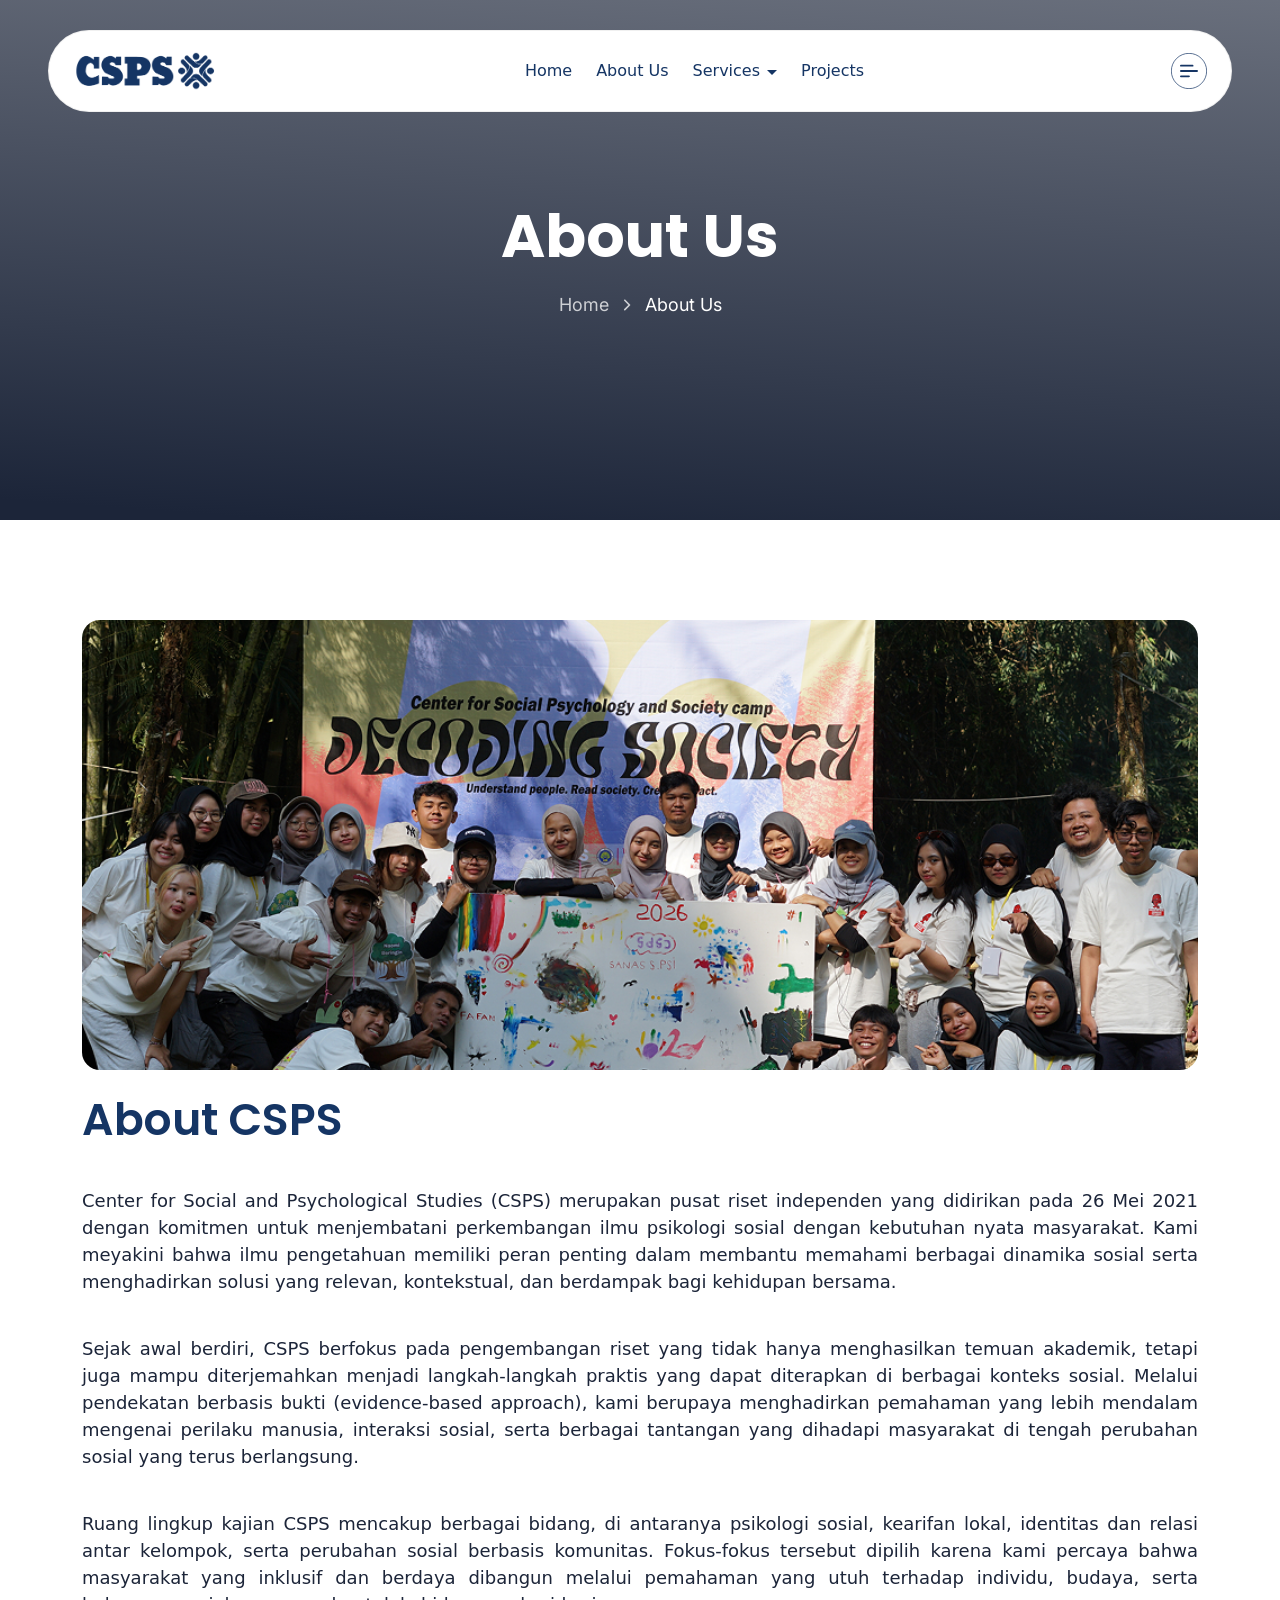
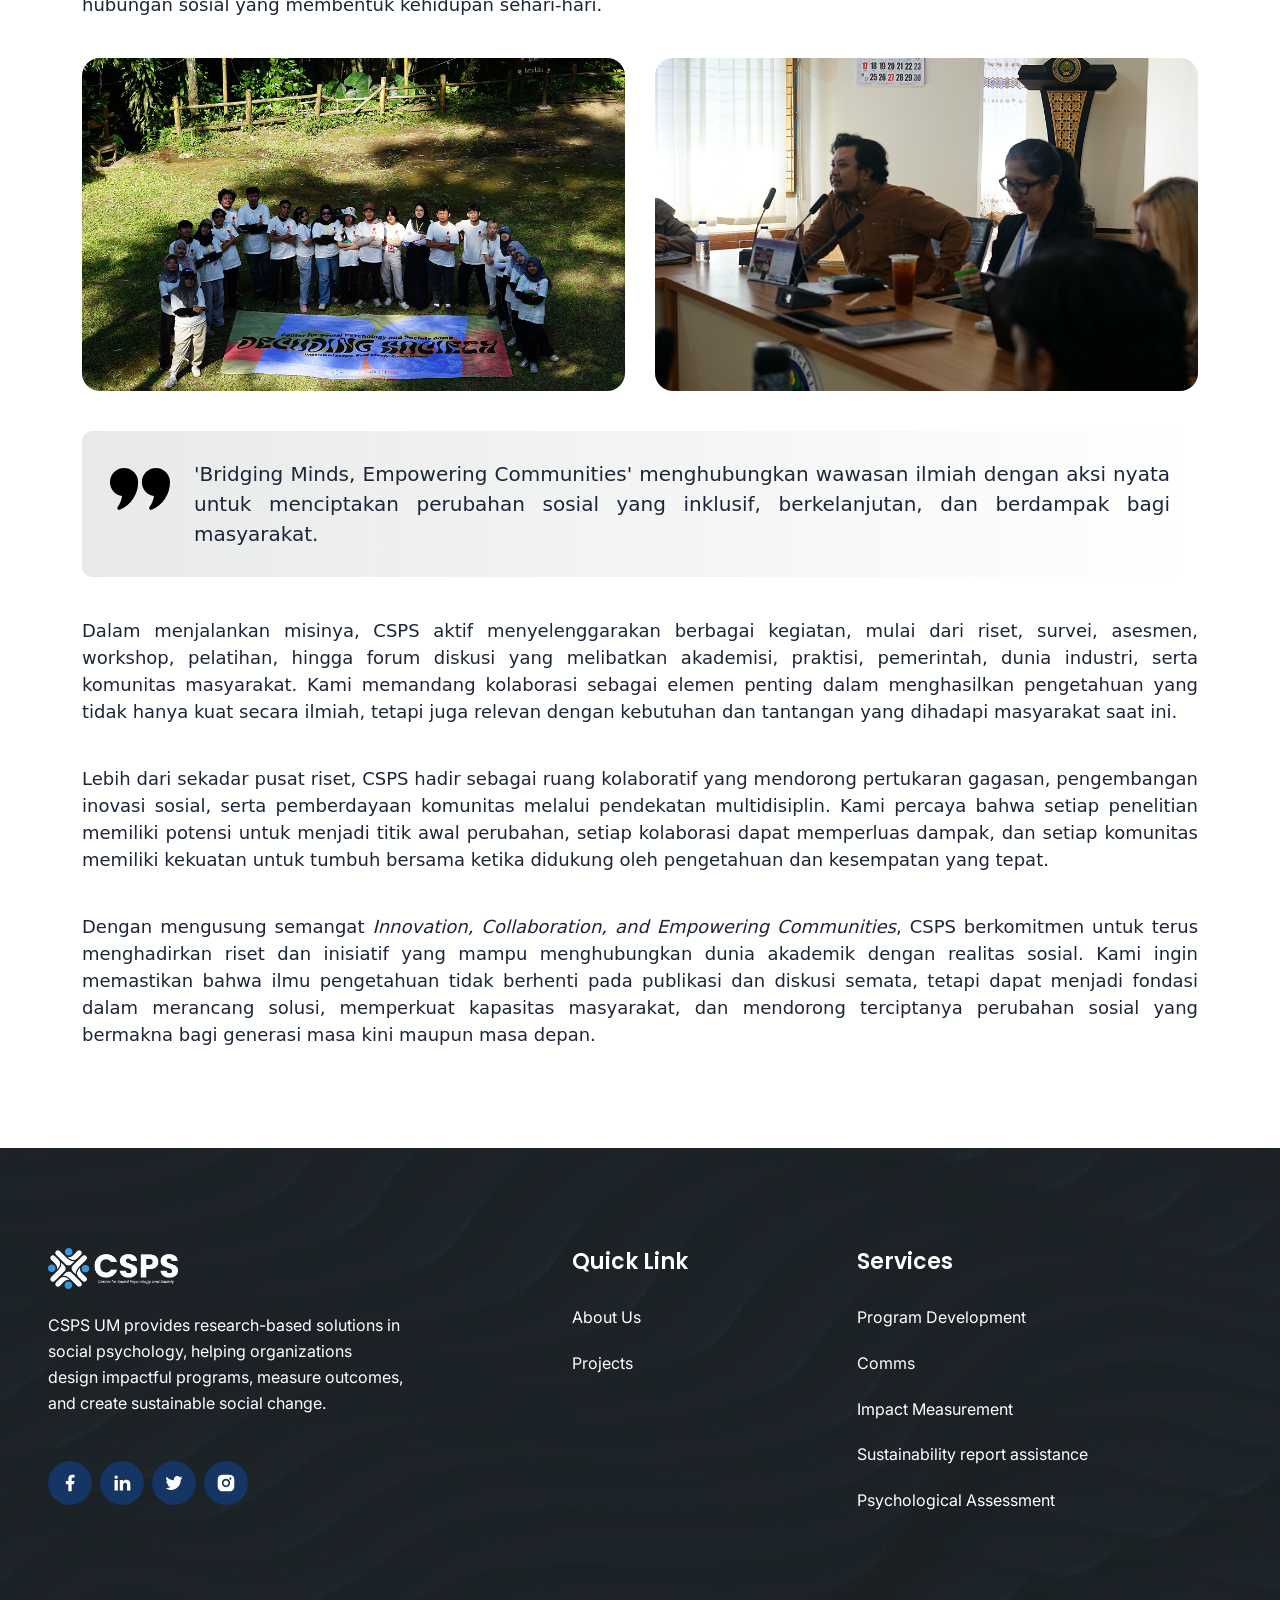
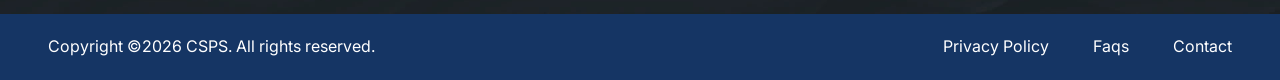
==== commit b421d28b: "update dikit" ====
--- a/about.html
+++ b/about.html
@@ -433,7 +433,7 @@
               <div class="card-blog-list" data-aos="fade-up">
                 <div class="card-blog-list-media radius18" style="height: 450px;">
                   <div class="media">
-                    <img src="assets/img/fotbar-csps-1.JPG" alt="blog image" width="1000" height="20" loading="lazy">
+                    <img src="assets/img/slider-1.jpg" alt="blog image" width="1000" height="20" loading="lazy">
                   </div>
                 </div>
 
@@ -470,9 +470,9 @@
                     </p>
 
                     <div class="blog-paired-image">
-                      <img src="assets/img/fotbar-csps-2.JPG" style="width: 100%; height: 250pt; object-fit: cover;"
+                      <img src="assets/img/slider-2.jpg" style="width: 100%; height: 250pt; object-fit: cover;"
                         alt="CSPS Activities" width="768" height="700" loading="lazy">
-                      <img src="assets/img/foot-csps.JPG" style="width: 100%; height: 250pt; object-fit: cover;"
+                      <img src="assets/img/slider-4.jpg" style="width: 100%; height: 250pt; object-fit: cover;"
                         alt="CSPS Research and Collaboration" width="768" height="700" loading="lazy">
                     </div>
 
